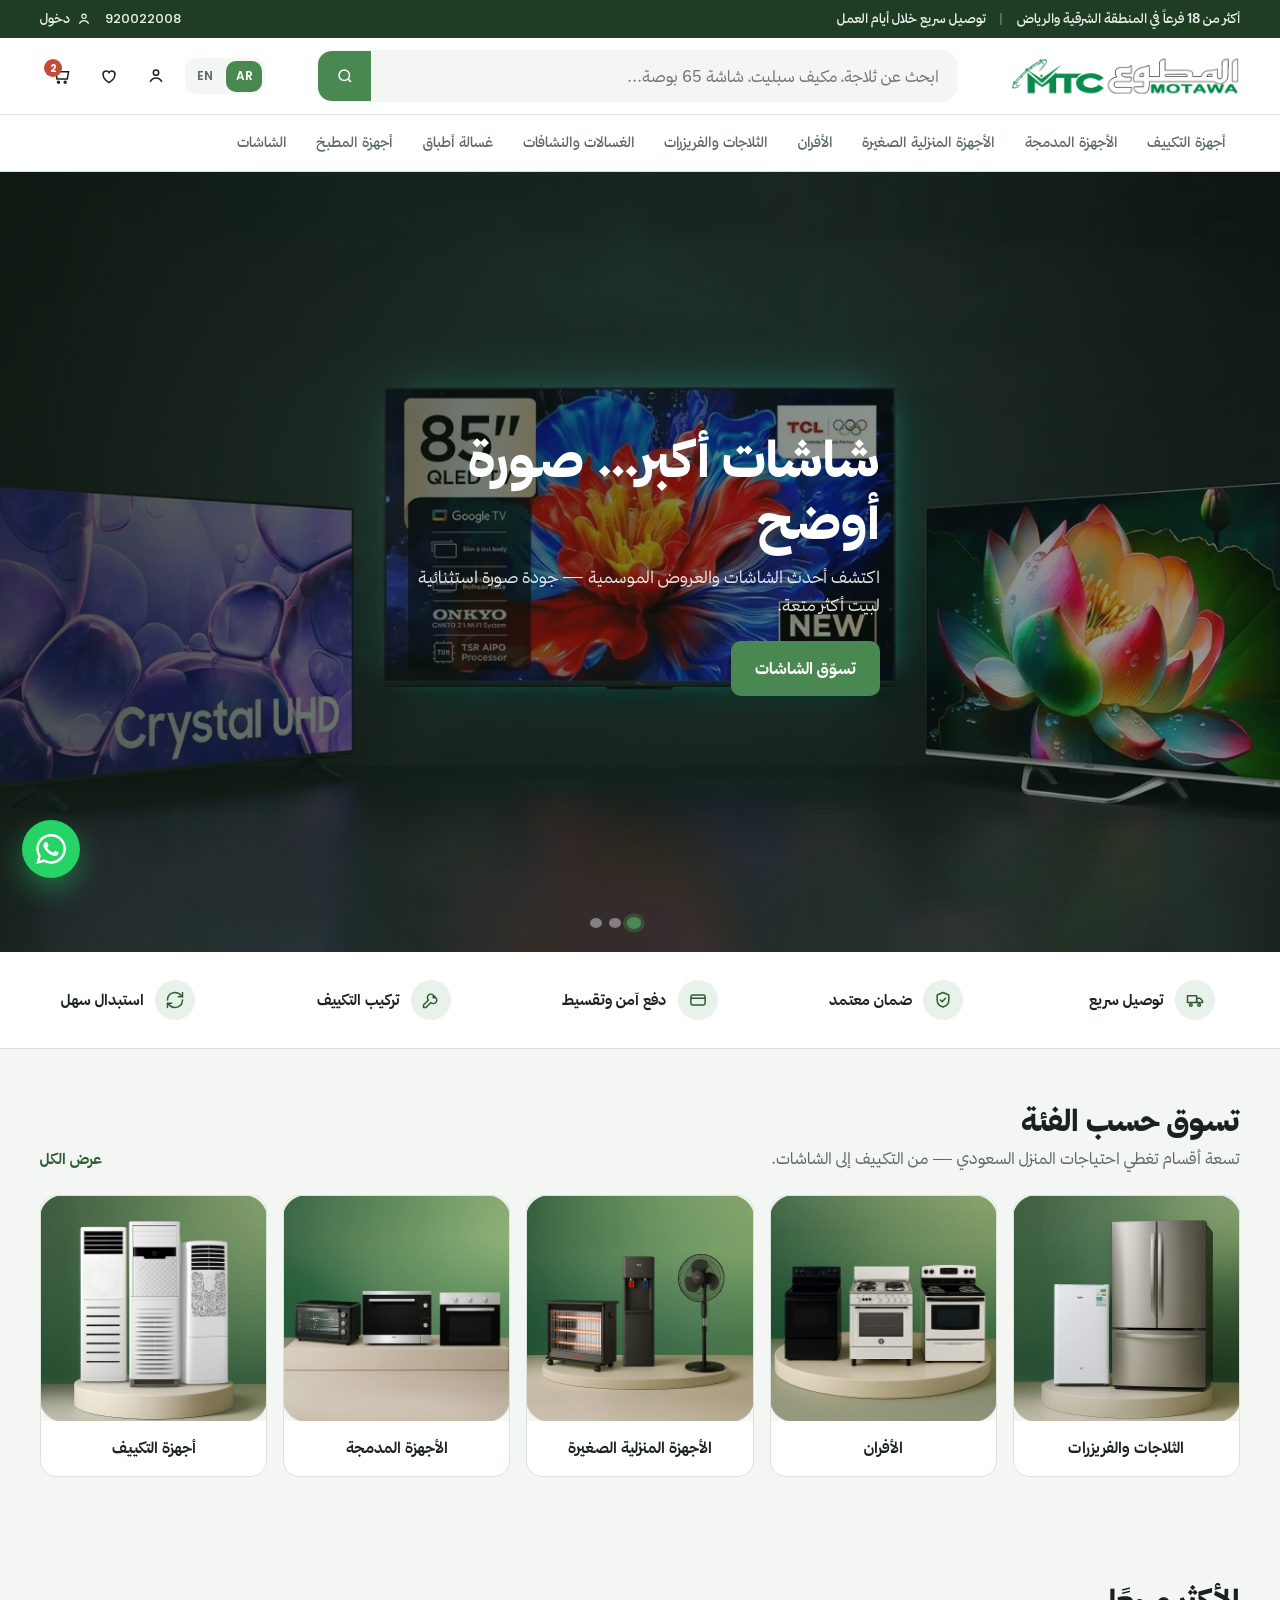
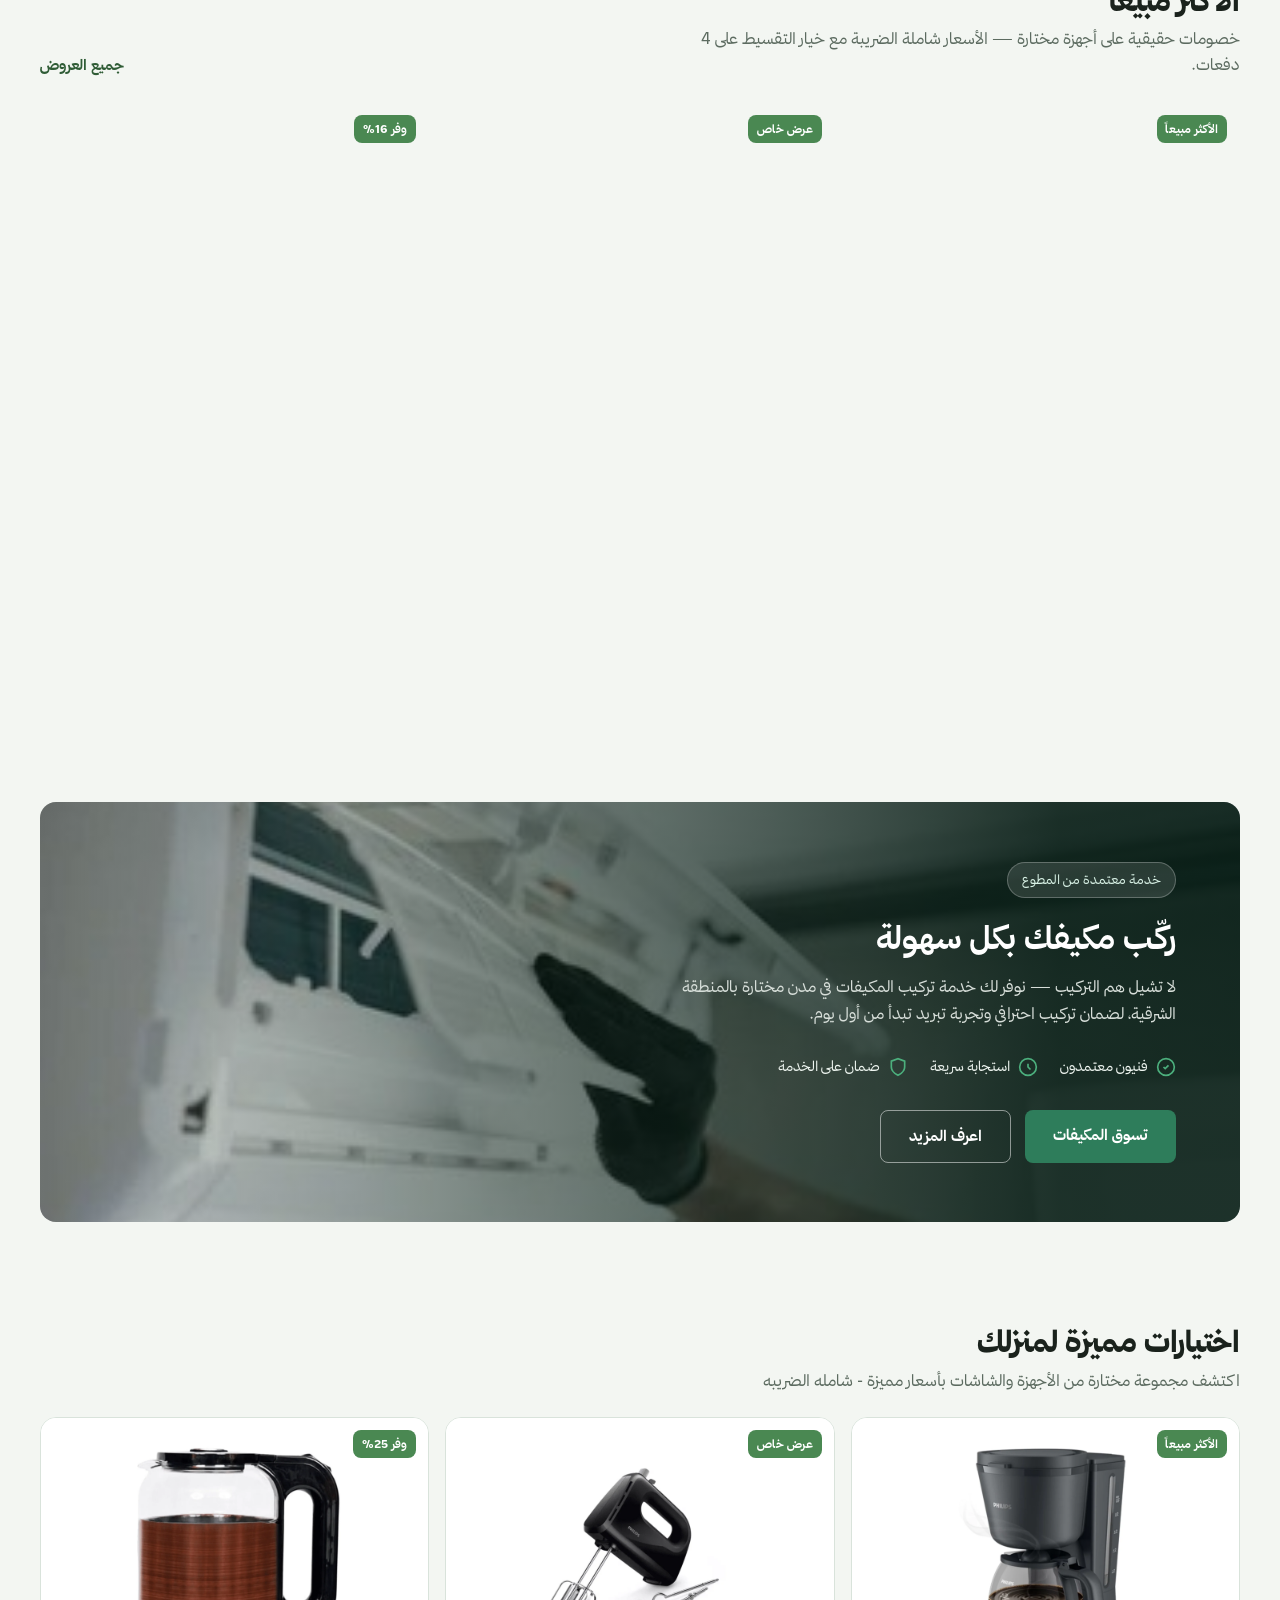
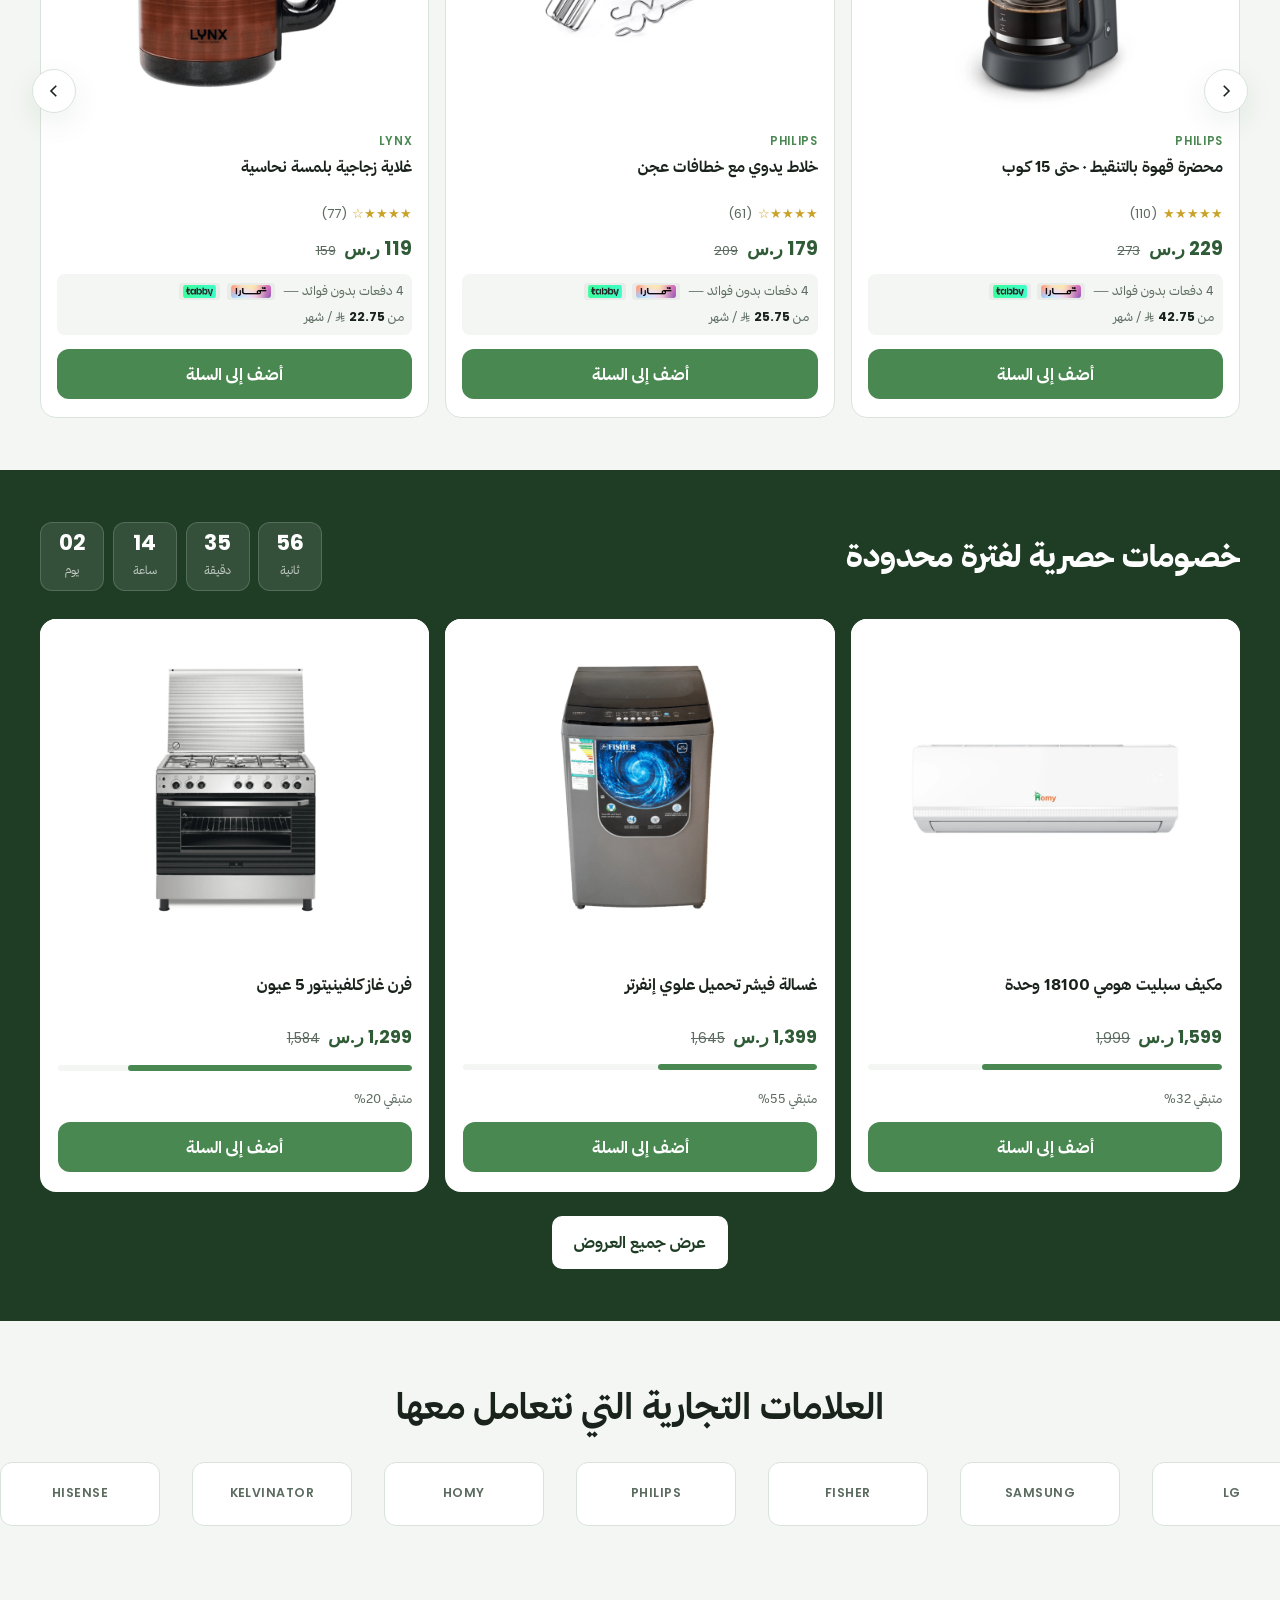
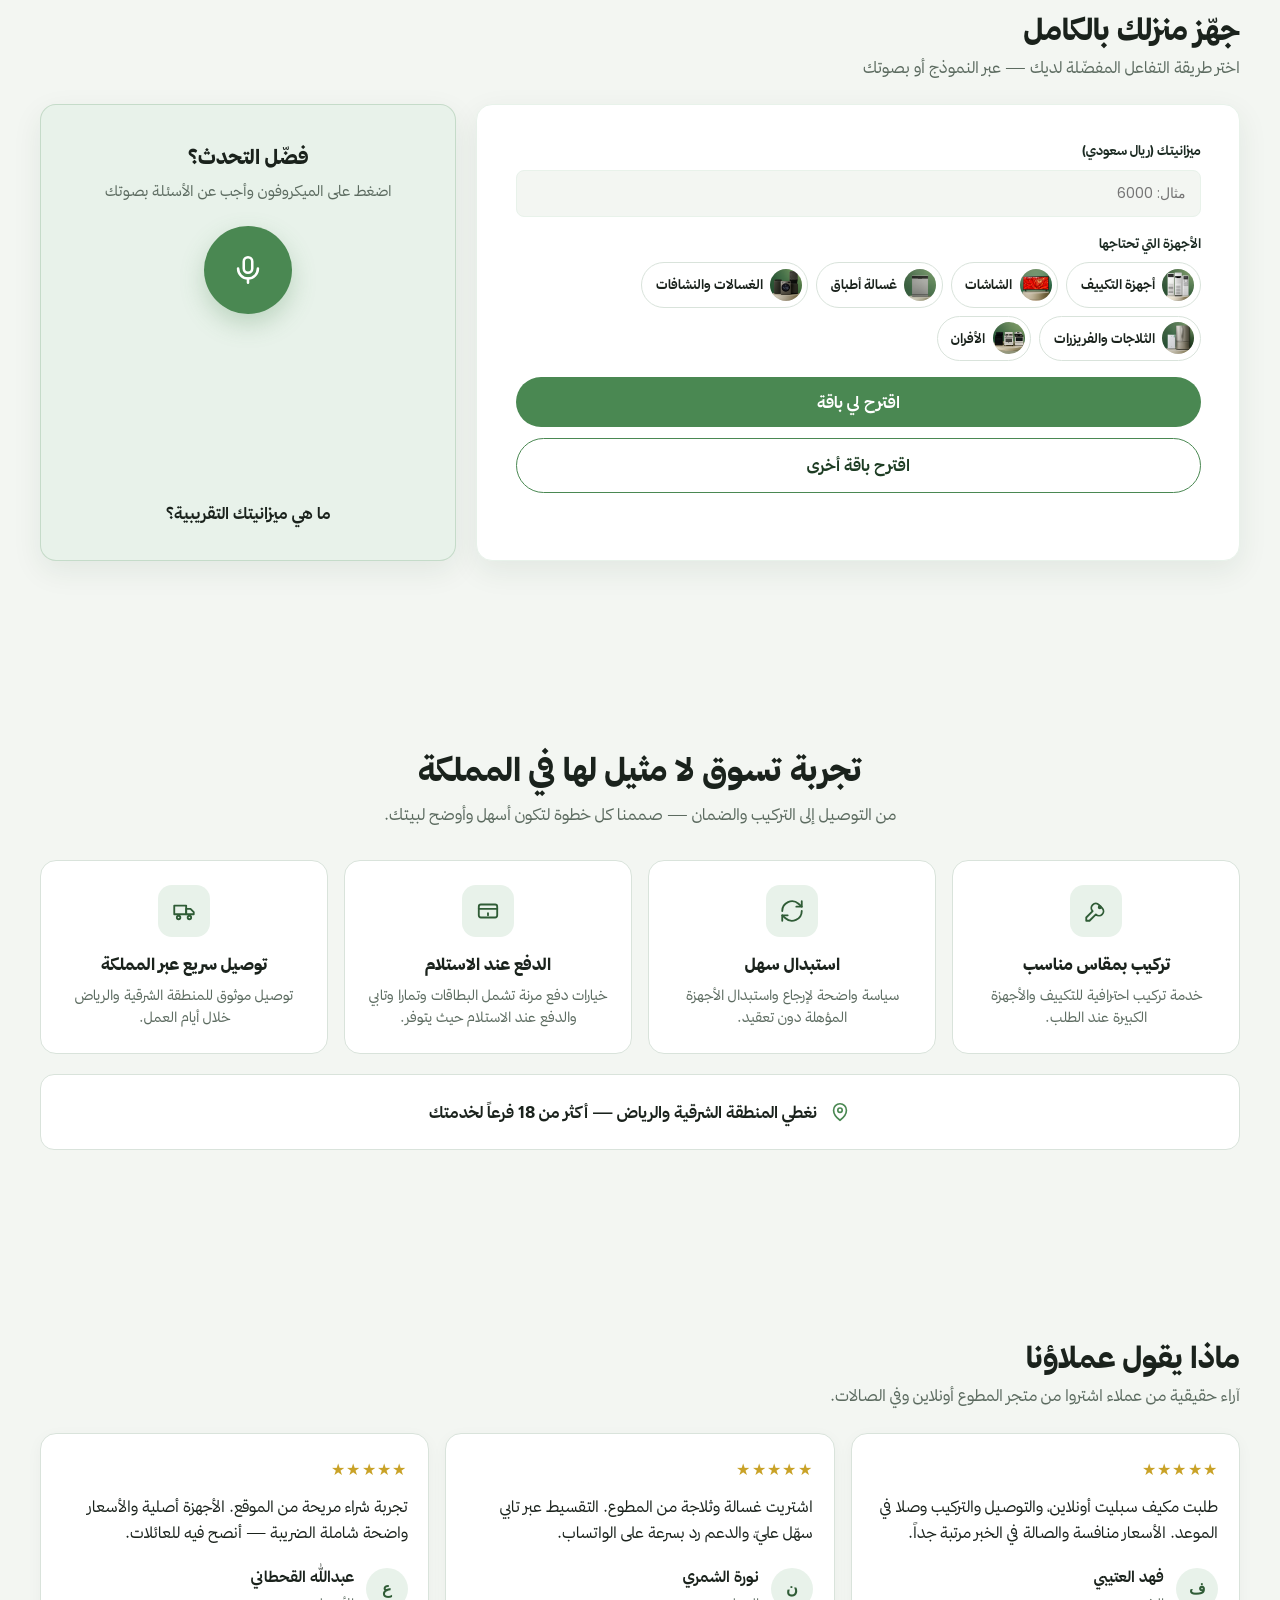
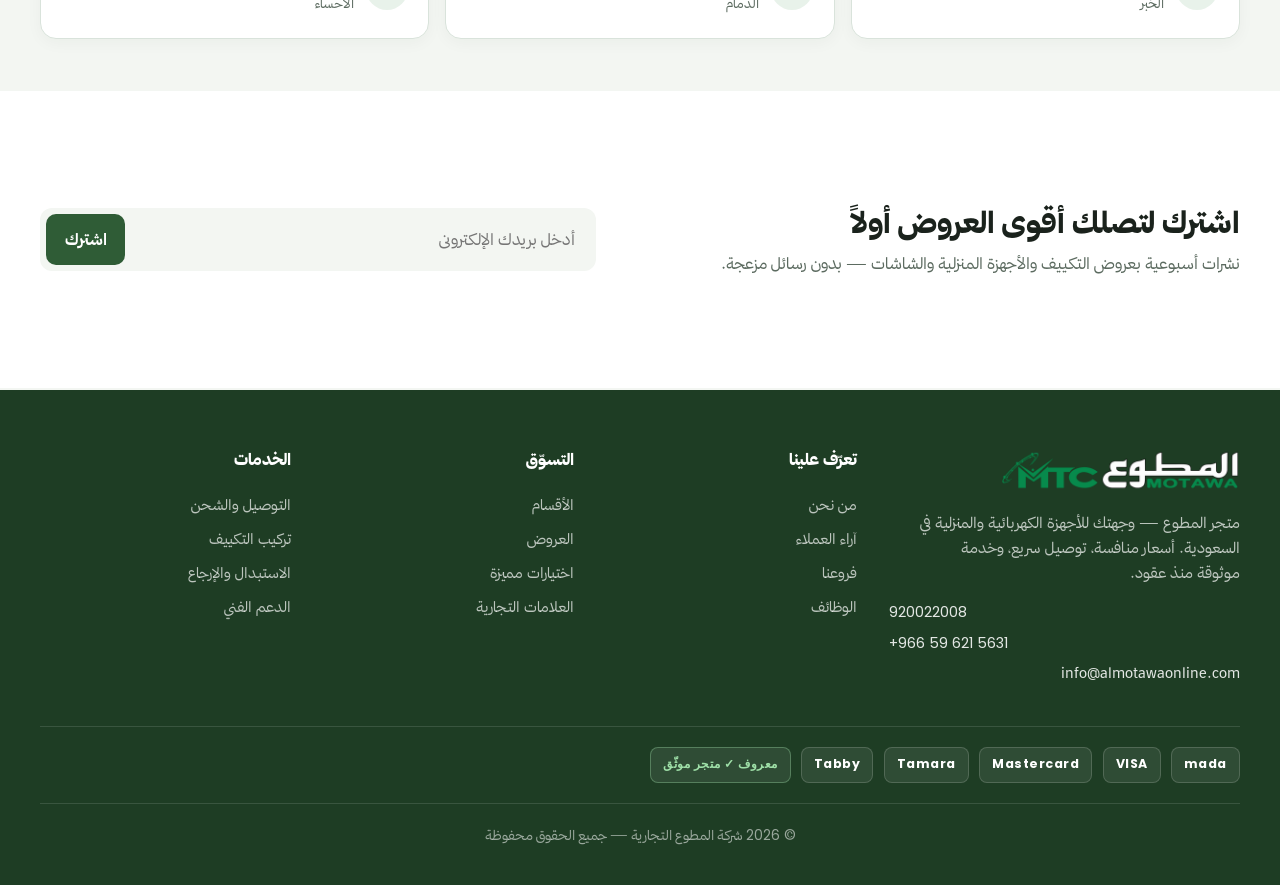
==== index.html @ a6ed0b30 "Rename home.html to index.html" ====
<!DOCTYPE html>
<html lang="ar" dir="rtl">
<head>
  <meta charset="UTF-8" />
  <meta name="viewport" content="width=device-width, initial-scale=1.0" />
  <title>متجر المطوع | للأجهزة الكهربائية والمنزلية في السعودية</title>
  <meta name="description" content="متجر المطوع — أجهزة منزلية وتكييف وثلاجات وغسالات وشاشات بأسعار منافسة، توصيل سريع، وتقسيط تمارا وتابي في السعودية." />
  <!--
    IMAGE NOTES (swap later as needed)
    FROM PROJECT FOLDER:
      - Logo: images/Logo.webp (header + footer)
      - Categories: imgi_12_ثلاجات, imgi_13_غسالات, imgi_14_غسالة-أطباق, imgi_15_أجهزة-المطبخ,
        imgi_16_الشاشات, imgi_17_أجهزة-التكييف, imgi_18_الأجهزة-المدمجة,
        imgi_19_الأجهزة-المنزلية-الصغيرة, imgi_20_الافران
      - Banners / lifestyle: imgi_11_3, imgi_8_4, imgi_7_1, imgi_6_2, imgi_9_8, imgi_10_5
      - Products: imgi_296 (dryer), imgi_304 (Fisher washer), imgi_322 (freezer),
        imgi_396 (Hisense AC), imgi_504 (Homy AC), imgi_610 (Kelvinator washer),
        imgi_639 (gas cooker), imgi_80 (Philips coffee), imgi_715 (sandwich),
        imgi_731 (kettle), imgi_755 (mixer), imgi_794 (fridge webp),
        imgi_723 (oven), imgi_765 (ice maker)
    PLACEHOLDERS (neutral CSS boxes — no stock URLs):
      - Screens/TV product card under SAR 2000 (no dedicated TV cutout in folder)
      - Payment / Maroof trust badges (styled text badges; no badge asset files)
      - Tamara/Tabby product-card logos: placeholders at images/tamara-logo.webp & images/tabby-logo.webp (TODO — files not in folder yet)
  -->
  <link rel="preconnect" href="https://fonts.googleapis.com" />
  <link rel="preconnect" href="https://fonts.gstatic.com" crossorigin />
  <link href="https://fonts.googleapis.com/css2?family=Poppins:wght@400;500;600;700&family=Tajawal:wght@400;500;700;800&display=swap" rel="stylesheet" />
  <style>
    @font-face {
  font-family: "Thmanyah Sans";
  src: url("./fonts/thmanyahsans-Light.woff2") format("woff2");
  font-weight: 300;
  font-style: normal;
  font-display: swap;
}

@font-face {
  font-family: "Thmanyah Sans";
  src: url("./fonts/thmanyahsans-Regular.woff2") format("woff2");
  font-weight: 400;
  font-style: normal;
  font-display: swap;
}

@font-face {
  font-family: "Thmanyah Sans";
  src: url("./fonts/thmanyahsans-Medium.woff2") format("woff2");
  font-weight: 500;
  font-style: normal;
  font-display: swap;
}

@font-face {
  font-family: "Thmanyah Sans";
  src: url("./fonts/thmanyahsans-Bold.woff2") format("woff2");
  font-weight: 700;
  font-style: normal;
  font-display: swap;
}

@font-face {
  font-family: "Thmanyah Sans";
  src: url("./fonts/thmanyahsans-Black.woff2") format("woff2");
  font-weight: 900;
  font-style: normal;
  font-display: swap;
}
    :root {
      --brand: rgb(74, 136, 82);
      --brand-hex: #4a8852;
      --brand-dark: #2f5c36;
      --brand-deeper: #1e3d24;
      --brand-soft: #e8f2ea;
      --ink: #1a221c;
      --muted: #5c6b60;
      --line: #d9e3db;
      --cream: #F3F6F2;
      --cream-deep: #F3F6F2;
      --card: #F3F6F2;
      --danger: #c44b3a;
      --gold: #c9a227;
      --shadow: 0 10px 30px rgba(30, 61, 36, 0.08);
      --shadow-lg: 0 22px 50px rgba(30, 61, 36, 0.16);
      --radius: 16px;
      --shell: 1200px;
      --font-ar: "Thmanyah Sans", sans-serif;
      --font-en: "Poppins", sans-serif;
      --ease: 240ms ease;
    }

    *, *::before, *::after { box-sizing: border-box; }
    html { scroll-behavior: smooth; }
    body {
      margin: 0;
      font-family: var(--font-ar);
      color: var(--ink);
      background: var(--cream);
      line-height: 1.65;
      -webkit-font-smoothing: antialiased;
      overflow-x: hidden;
    }
    body.lang-en { font-family: var(--font-en); }
    body.lang-en .t-ar-only { font-family: var(--font-ar); }
    img { display: block; max-width: 100%; height: auto; }
    a { color: inherit; text-decoration: none; }
    button, input { font: inherit; }
    button { cursor: pointer; border: 0; background: none; }
    ul { margin: 0; padding: 0; list-style: none; }
    .shell { width: min(100% - 2rem, var(--shell)); margin-inline: auto; }
    .sr-only {
      position: absolute; width: 1px; height: 1px; padding: 0; margin: -1px;
      overflow: hidden; clip: rect(0,0,0,0); border: 0;
    }
    .skip {
      position: absolute; inset-inline-start: 1rem; top: -4rem; z-index: 9999;
      background: var(--brand); color: #fff; padding: 0.6rem 1rem; border-radius: 8px; font-weight: 700;
    }
    .skip:focus { top: 0.75rem; }
    .num, .en-font { font-family: var(--font-en); }

    /* ===== Top utility bar ===== */
    .utility {
      background: var(--brand-deeper);
      color: rgba(255,255,255,0.92);
      font-size: 0.82rem;
      font-weight: 500;
    }
    .utility-inner {
      display: flex;
      align-items: center;
      justify-content: space-between;
      gap: 1rem;
      min-height: 38px;
      flex-wrap: wrap;
      padding-block: 0.35rem;
    }
    .utility-left, .utility-right {
      display: flex;
      align-items: center;
      gap: 0.85rem;
      flex-wrap: wrap;
    }
    .utility-sep { opacity: 0.35; }
    .utility a:hover { color: #fff; }
    .lang-toggle {
      display: inline-flex;
      align-items: center;
      gap: 0.2rem;
      background: rgba(255,255,255,0.1);
      border-radius: 12px;
      padding: 0.15rem;
    }
    .lang-toggle button {
      color: rgba(255,255,255,0.75);
      padding: 0.2rem 0.55rem;
      border-radius: 10px;
      font-family: var(--font-en);
      font-size: 0.75rem;
      font-weight: 600;
      transition: background var(--ease), color var(--ease);
    }
    .lang-toggle button.is-active {
      background: var(--brand);
      color: #fff;
    }
    .header-tools .lang-toggle {
      background: var(--cream);
      margin-inline-end: 0.15rem;
    }
    .header-tools .lang-toggle button {
      color: var(--muted);
      padding: 0.35rem 0.6rem;
    }
    .header-tools .lang-toggle button.is-active {
      background: var(--brand);
      color: #fff;
    }
    .icon-link {
      display: inline-flex;
      align-items: center;
      gap: 0.35rem;
      color: inherit;
    }

    /* ===== Header ===== */
    .site-header {
      position: sticky;
      top: 0;
      z-index: 100;
      background: rgba(255,255,255,0.96);
      backdrop-filter: blur(12px);
      border-bottom: 1px solid var(--line);
    }
    .header-main {
      display: grid;
      grid-template-columns: auto 1fr auto;
      gap: 1rem;
      align-items: center;
      padding-block: 0.75rem;
    }
    .logo img {
      height: 46px;
      width: auto;
      border-radius: 6px;
    }
    .search {
      display: flex;
      align-items: stretch;
      max-width: 640px;
      width: 100%;
      margin-inline: auto;
      background: var(--cream);
      border: 1px solid transparent;
      border-radius: 15px;
      overflow: hidden;
      transition: border-color var(--ease), box-shadow var(--ease);
    }
    .search:focus-within {
      border-color: var(--brand);
      box-shadow: 0 0 0 3px rgba(74,136,82,0.15);
      background: #fff;
    }
    .search input {
      flex: 1;
      border: 0;
      outline: 0;
      background: transparent;
      padding: 0.75rem 1.1rem;
      min-width: 0;
    }
    .search button {
      background: var(--brand);
      color: #fff;
      padding-inline: 1.1rem;
      display: grid;
      place-items: center;
      transition: background var(--ease);
    }
    .search button:hover { background: var(--brand-dark); }
    .header-tools {
      display: flex;
      align-items: center;
      gap: 0.35rem;
    }
    .tool-btn {
      position: relative;
      width: 42px;
      height: 42px;
      display: grid;
      place-items: center;
      border-radius: 50%;
      color: var(--ink);
      transition: background var(--ease), color var(--ease);
    }
    .tool-btn:hover { background: var(--brand-soft); color: var(--brand-dark); }
    .cart-badge {
      position: absolute;
      top: 4px;
      inset-inline-end: 4px;
      min-width: 18px;
      height: 18px;
      padding-inline: 4px;
      border-radius: 999px;
      background: var(--danger);
      color: #fff;
      font-size: 0.65rem;
      font-weight: 700;
      font-family: var(--font-en);
      display: grid;
      place-items: center;
    }
    .menu-btn {
      display: none;
      width: 42px;
      height: 42px;
      place-items: center;
      border-radius: 10px;
      flex-direction: column;
      gap: 5px;
    }
    .menu-btn span {
      display: block;
      width: 18px;
      height: 2px;
      background: var(--ink);
      border-radius: 2px;
    }

    .cat-nav {
      border-top: 1px solid var(--line);
      overflow-x: auto;
      scrollbar-width: none;
    }
    .cat-nav::-webkit-scrollbar { display: none; }
    .cat-nav-track {
      display: flex;
      gap: 0.15rem;
      padding-block: 0.55rem;
      min-width: max-content;
    }
    .cat-nav a {
      padding: 0.45rem 0.85rem;
      border-radius: 999px;
      font-size: 0.88rem;
      font-weight: 500;
      white-space: nowrap;
      color: var(--muted);
      transition: background var(--ease), color var(--ease);
    }
    .cat-nav a:hover {
      background: var(--brand-soft);
      color: var(--brand-dark);
    }

    /* ===== Hero carousel ===== */
    .hero {
      position: relative;
      width: 100%;
      min-height: calc(100vh - 120px);
      height: clamp(500px, 64vh, 580px);
      overflow: hidden;
      background: var(--brand-deeper);
      color: #fff;
      padding: 0;
    }
    .hero-slides { position: absolute; inset: 0; }
    .hero-slide {
      position: absolute;
      inset: 0;
      opacity: 0;
      visibility: hidden;
      transition: opacity 0.7s ease, visibility 0.7s ease;
      display: flex;
      align-items: center;
    }
    .hero-slide.is-active {
      opacity: 1;
      visibility: visible;
      z-index: 1;
    }
    .hero-slide-bg {
      position: absolute;
      inset: 0;
      background-size: cover;
      background-position: center;
      transform: scale(1.04);
      transition: transform 6s ease;
    }
    .hero-slide.is-active .hero-slide-bg { transform: scale(1); }
    .hero-slide::after {
      content: "";
      position: absolute;
      inset: 0;
      background: linear-gradient(105deg, rgba(14,28,18,0.78) 0%, rgba(14,28,18,0.55) 45%, rgba(14,28,18,0.35) 100%);
      z-index: 1;
    }
    body.lang-en .hero-slide::after {
      background: linear-gradient(-105deg, rgba(14,28,18,0.78) 0%, rgba(14,28,18,0.55) 45%, rgba(14,28,18,0.35) 100%);
    }
    .hero-slide-inner {
      position: relative;
      z-index: 2;
      width: min(100% - 2rem, var(--shell));
      margin-inline: auto;
      max-width: 30rem;
    }
    body.lang-ar .hero-slide-inner { margin-inline-end: auto; margin-inline-start: auto; }
    body.lang-en .hero-slide-inner { margin-inline-start: auto; margin-inline-end: auto; }
    .hero-slide h1 {
      margin: 0 0 0.75rem;
      font-size: clamp(1.85rem, 4.2vw, 3.1rem);
      font-weight: 800;
      line-height: 1.25;
    }
    .hero-slide p {
      margin: 0 0 1.4rem;
      color: rgba(255,255,255,0.88);
      font-size: 1.05rem;
      max-width: 34rem;
    }
    .hero-slide .btn-brand {
      width: auto;
      display: inline-flex;
      border-radius: 10px;
      background: var(--brand);
      padding: 0.9rem 1.5rem;
    }
    .hero-dots {
      position: absolute;
      z-index: 3;
      bottom: 1.5rem;
      inset-inline-start: 50%;
      display: flex;
      gap: 0.45rem;
    }
    .hero-dots button {
      width: 10px;
      height: 10px;
      border-radius: 50%;
      background: rgba(255,255,255,0.4);
      transition: background var(--ease), transform var(--ease);
    }
    .hero-dots button.is-active {
      background: var(--brand);
      transform: scale(1.2);
      box-shadow: 0 0 0 3px rgba(74,136,82,0.35);
    }

    /* Feature icon strip — full bleed */
    .feature-strip {
      width: 100%;
      background: #fff;
      border-bottom: 1px solid var(--line);
    }
    .feature-strip-inner {
      display: grid;
      grid-template-columns: repeat(5, 1fr);
      width: 100%;
    }
    .feature-item {
      display: flex;
      align-items: center;
      justify-content: center;
      gap: 0.7rem;
      padding: 1.75rem 0.75rem;
      min-width: 0;
    }
    .feature-item:last-child { border-inline-end: 0; }
    .feature-item .ico {
      width: 40px;
      height: 40px;
      border-radius: 50%;
      background: var(--brand-soft);
      color: var(--brand-dark);
      display: grid;
      place-items: center;
      flex-shrink: 0;
    }
    .feature-item .ico svg {
      width: 20px;
      height: 20px;
      stroke: currentColor;
      fill: none;
      stroke-width: 1.8;
      stroke-linecap: round;
      stroke-linejoin: round;
    }
    .feature-item strong {
      font-size: 0.92rem;
      font-weight: 700;
      color: var(--ink);
      line-height: 1.35;
    }

    /* Limited-time deals */
    .deals-section {
      background: var(--brand-deeper);
      color: #fff;
      padding: 3.25rem 0;
    }
    .deals-head {
      display: flex;
      flex-wrap: wrap;
      align-items: center;
      justify-content: space-between;
      gap: 1.25rem;
      margin-bottom: 1.75rem;
    }
    .deals-head h2 {
      margin: 0;
      font-size: clamp(1.4rem, 2.6vw, 1.9rem);
      font-weight: 800;
    }
    .countdown {
      display: flex;
      gap: 0.55rem;
      direction: ltr;
    }
    .countdown div {
      min-width: 64px;
      text-align: center;
      background: rgba(255,255,255,0.1);
      border: 1px solid rgba(255,255,255,0.16);
      border-radius: 12px;
      padding: 0.55rem 0.4rem;
    }
    .countdown strong {
      display: block;
      font-family: var(--font-en);
      font-size: 1.35rem;
      font-weight: 700;
      line-height: 1.1;
    }
    .countdown span {
      font-size: 0.72rem;
      color: rgba(255,255,255,0.7);
    }
    .deals-grid {
      display: grid;
      grid-template-columns: repeat(3, 1fr);
      gap: 1rem;
      margin-bottom: 1.5rem;
    }
    .deal-card {
      background: #fff;
      color: var(--ink);
      border-radius: var(--radius);
      overflow: hidden;
      display: flex;
      flex-direction: column;
    }
    .deal-card img {
      width: 100%;
      aspect-ratio: 1.15;
      object-fit: contain;
      background: #fff;
      padding: 1rem;
    }
    .deal-card-body {
      padding: 1rem 1.1rem 1.2rem;
      display: flex;
      flex-direction: column;
      flex: 1;
    }
    .deal-card h3 {
      margin: 0 0 0.45rem;
      font-size: 0.98rem;
      font-weight: 700;
      line-height: 1.4;
      min-height: 2.7em;
    }
    .deal-price {
      display: flex;
      align-items: baseline;
      gap: 0.5rem;
      margin-bottom: 0.75rem;
    }
    .deal-price strong {
      font-family: var(--font-en);
      color: var(--brand-dark);
      font-size: 1.1rem;
    }
    .deal-price s {
      font-family: var(--font-en);
      color: var(--muted);
      font-size: 0.85rem;
    }
    .deal-meter {
      height: 6px;
      background: var(--cream);
      border-radius: 999px;
      overflow: hidden;
      margin-bottom: 0.4rem;
    }
    .deal-meter > span {
      display: block;
      height: 100%;
      background: var(--brand);
      border-radius: 999px;
    }
    .deal-left {
      font-size: 0.78rem;
      color: var(--muted);
      margin-bottom: 0.75rem;
    }
    .deal-card-body .btn-brand {
      margin-top: auto;
    }
    .deals-cta {
      display: flex;
      justify-content: center;
    }
    .deals-cta .btn {
      background: #fff;
      color: var(--brand-deeper);
      border-radius: 10px;
    }
    .deals-cta .btn:hover { background: var(--brand-soft); }

    /* Brand logos strip */
    .brands-section {
      padding: 2rem 0;
      background: #F3F6F2;
      overflow: hidden;
    }
    .brands-title {
      text-align: center;
      margin-bottom: 2rem;
      font-size: 1.5rem;
      font-weight: 800;
      line-height: 1.3;
    }
    .brands-track-wrap {
      overflow: hidden;
      direction: ltr;
      unicode-bidi: isolate;
    }
    .brands-track {
      display: flex;
      width: max-content;
      animation: brands-scroll 35s linear infinite;
      direction: ltr;
    }
    .brands-track:hover { animation-play-state: paused; }
    @keyframes brands-scroll {
      from { transform: translateX(0); }
      to { transform: translateX(-50%); }
    }
    .brand-slot {
      flex-shrink: 0;
      width: 160px;
      height: 64px;
      margin-inline-end: 2rem;
      display: grid;
      place-items: center;
      background: #fff;
      border: 1px solid var(--line);
      border-radius: 12px;
      color: var(--muted);
      font-family: var(--font-en);
      font-size: 0.78rem;
      font-weight: 600;
      letter-spacing: 0.04em;
      transition: transform 0.3s ease, box-shadow 0.3s ease;
    }
    .brand-slot img {
      max-height: 36px;
      max-width: 120px;
      object-fit: contain;
      filter: grayscale(1);
      opacity: 0.75;
      transition: filter 0.3s ease, opacity 0.3s ease, transform 0.3s ease;

    }
    .brand-slot:hover {
     transform: translateY(-3px);
     box-shadow: 0 8px 20px rgba(0,0,0,0.08);
    }
    .brand-slot:hover img {
     filter: grayscale(0);
     opacity: 1;
     transform: scale(1.08);
    }

    /* Experience / shop like nowhere else */
    .experience {
      padding: 8.5rem 0;
      background: #F3F6F2;
    }
    .experience-head {
      text-align: center;
      max-width: 40rem;
      margin: 0 auto 2rem;
    }
    .experience-head h2 {
      margin: 0 0 0.65rem;
      font-size: clamp(1.45rem, 2.8vw, 2rem);
      font-weight: 800;
      line-height: 1.3;
    }
    .experience-head p {
      margin: 0;
      color: var(--muted);
    }
    .exp-grid {
      display: grid;
      grid-template-columns: repeat(4, 1fr);
      gap: 1rem;
      margin-bottom: 1.25rem;
    }
    .exp-card {
      background: #fff;
      border: 1px solid var(--line);
      border-radius: var(--radius);
      padding: 1.5rem 1.2rem;
      text-align: center;
    }
    .exp-card .ico {
      width: 52px;
      height: 52px;
      margin: 0 auto 0.9rem;
      border-radius: 14px;
      background: var(--brand-soft);
      color: var(--brand-dark);
      display: grid;
      place-items: center;
    }
    .exp-card .ico svg {
      width: 26px;
      height: 26px;
      stroke: currentColor;
      fill: none;
      stroke-width: 1.7;
      stroke-linecap: round;
      stroke-linejoin: round;
    }
    .exp-card h3 {
      margin: 0 0 0.45rem;
      font-size: 1.02rem;
      font-weight: 800;
    }
    .exp-card p {
      margin: 0;
      font-size: 0.88rem;
      color: var(--muted);
      line-height: 1.55;
    }
    .coverage-bar {
      display: flex;
      align-items: center;
      justify-content: center;
      gap: 0.75rem;
      background: #fff;
      border: 1px solid var(--line);
      border-radius: 14px;
      padding: 1.5rem 1.25rem;
      font-weight: 600;
      color: var(--ink);
    }
    .coverage-bar svg {
      width: 22px;
      height: 22px;
      color: var(--brand);
      flex-shrink: 0;
    }

    /* Newsletter */
    .newsletter {
      position: relative;
      background: #fff;
      color: var(--ink);
      padding: 7rem 0;
      overflow: hidden;
      margin-bottom: -30px;
    }
    .newsletter-inner {
      display: grid;
      grid-template-columns: 1.1fr 1fr;
      gap: 2rem;
      align-items: center;
    }
    .newsletter-copy h2 {
      margin: 0 0 0.55rem;
      font-size: clamp(1.4rem, 2.6vw, 1.85rem);
      font-weight: 800;
      line-height: 1.3;
    }
    .newsletter-copy p {
      margin: 0;
      color: var(--muted);
      max-width: 34rem;
    }
    .newsletter-form {
      display: flex;
      gap: 0.55rem;
      background: var(--card);
      border-radius: 12px;
      padding: 0.4rem;
      align-items: stretch;
    }
    .newsletter-form input {
      flex: 1;
      border: 0;
      outline: 0;
      padding: 0.75rem 0.9rem;
      min-width: 0;
      background: var(--card);
      color: var(--ink);
    }
    .newsletter-form button {
      background: var(--brand-dark);
      color: #fff;
      border-radius: 10px;
      padding: 0.75rem 1.15rem;
      font-weight: 700;
      white-space: nowrap;
      transition: background var(--ease);
    }
    .newsletter-form button:hover { background: var(--brand-deeper); }
    .wa-badge {
      position: absolute;
      bottom: 2rem;
      inset-inline-start: max(1rem, calc((100% - var(--shell)) / 2));
      display: inline-flex;
      align-items: center;
      gap: 0.45rem;
      background: #e8b84a;
      color: #1a221c;
      font-weight: 700;
      font-size: 0.82rem;
      padding: 0.55rem 0.85rem;
      border-radius: 10px;
      box-shadow: var(--shadow);
    }
    .wa-badge svg { width: 18px; height: 18px; }

    /* ===== Sections ===== */
    .section { padding: 3.25rem 0; }
    .section-head {
      display: flex;
      align-items: end;
      justify-content: space-between;
      gap: 1rem;
      margin-bottom: 1.5rem;
      flex-wrap: wrap;
    }
    .section-head h2 {
      margin: 0;
      font-size: clamp(1.4rem, 2.5vw, 1.85rem);
      font-weight: 800;
      line-height: 1.3;
    }
    .section-head p {
      margin: 0.35rem 0 0;
      color: var(--muted);
      max-width: 36rem;
    }
    .link-all {
      color: var(--brand-dark);
      font-weight: 700;
      font-size: 0.92rem;
      white-space: nowrap;
    }
    .link-all:hover { color: var(--brand); }

    /* Carousel — track geometry always LTR; language only swaps arrow handlers */
    .carousel { position: relative; }
    .carousel-viewport {
      overflow: hidden;
      direction: ltr;
      unicode-bidi: isolate;
    }
    .carousel-track {
      display: flex;
      flex-direction: row;
      gap: 1rem;
      transition: transform 0.45s cubic-bezier(0.22, 1, 0.36, 1);
      will-change: transform;
      touch-action: pan-y;
      direction: ltr;
    }
    .carousel-btn {
      position: absolute;
      top: 42%;
      z-index: 2;
      width: 44px;
      height: 44px;
      border-radius: 50%;
      background: #fff;
      border: 1px solid var(--line);
      box-shadow: var(--shadow);
      display: grid;
      place-items: center;
      color: var(--ink);
      transition: background var(--ease), color var(--ease), transform var(--ease);
    }
    .carousel-btn:hover {
      background: var(--brand);
      color: #fff;
      border-color: var(--brand);
    }
    /* Physical sides stay fixed; language swaps which handler each side runs */
    .carousel-btn.prev { left: -8px; right: auto; }
    .carousel-btn.next { right: -8px; left: auto; }
    .carousel-btn svg { width: 18px; height: 18px; }
    /* Left button always shows ◀, right button always shows ▶ */
    .carousel-btn.prev svg { transform: none; }
    .carousel-btn.next svg { transform: scaleX(-1); }

    /* Category cards */
    .cat-card {
      flex: 0 0 calc((100% - 4rem) / 5);
      min-width: 160px;
      background: #ffffff;
      border: 1px solid var(--line);
      border-radius: var(--radius);
      overflow: hidden;
      transition: transform var(--ease), box-shadow var(--ease), border-color var(--ease);
    }
    .cat-card:hover {
      transform: translateY(-4px);
      box-shadow: var(--shadow);
      border-color: rgba(74,136,82,0.35);
    }
    .cat-card img {
      width: 100%;
      aspect-ratio: 1 / 1;
      object-fit: cover;
      background: var(--cream-deep);
    }
    .cat-card span {
      display: block;
      padding: 0.85rem 0.9rem 1rem;
      font-weight: 700;
      font-size: 0.95rem;
      text-align: center;
    }

    /* Product cards */
    .product-card {
      position: relative;
      flex: 0 0 calc((100% - 2rem) / 3);
      min-width: 220px;
      background: #ffffff;
      border: 1px solid var(--line);
      border-radius: var(--radius);
      overflow: hidden;
      display: flex;
      flex-direction: column;
      transition: transform var(--ease), box-shadow var(--ease);
      /* Isolate from LTR carousel track so badge/text follow page dir */
      unicode-bidi: isolate;
      text-align: start;
    }
    html[dir="rtl"] .product-card,
    body.lang-ar .product-card { direction: rtl; }
    html[dir="ltr"] .product-card,
    body.lang-en .product-card { direction: ltr; }
    .product-card:hover {
      transform: translateY(-4px);
      box-shadow: var(--shadow);
    }
    .product-media {
      position: relative;
      background: #ffffff;
      padding: 0;
      min-height: 260px;
      display: grid;
      place-items: center;
      overflow: hidden;
    }
    .product-media img {
      max-height: 300px;
      width: auto;
      object-fit: contain;
      transition: transform 0.4s ease;
    }
    .product-card:hover .product-media img { transform: scale(1.04); }
    /* Badge: logical inset — top-right in RTL, top-left in LTR */
    .badge {
      position: absolute;
      top: 0.75rem;
      inset-inline-start: 0.75rem;
      z-index: 5;
      background: var(--brand);
      color: #fff;
      font-size: 0.72rem;
      font-weight: 700;
      padding: 0.28rem 0.55rem;
      border-radius: 8px;
      letter-spacing: 0.02em;
      pointer-events: none;
    }
    .badge.best { background: var(--brand); }
    .badge.deal { background: var(--brand); }
    .product-body {
      padding: 0.85rem 1rem 1.1rem;
      display: flex;
      flex-direction: column;
      align-items: stretch;
      gap: 0.35rem;
      flex: 1;
      text-align: start;
    }
    .product-brand {
      margin: 0;
      font-family: var(--font-en);
      font-size: 0.72rem;
      font-weight: 600;
      letter-spacing: 0.06em;
      text-transform: uppercase;
      color: var(--brand-hex);
      text-align: start;
    }
    .product-title {
      margin: 0;
      font-size: 0.95rem;
      font-weight: 700;
      line-height: 1.4;
      min-height: 2.7em;
      text-align: start;
    }
    .rating {
      display: flex;
      flex-direction: row;
      align-items: center;
      justify-content: flex-start;
      gap: 0.35rem;
      font-size: 0.82rem;
      color: var(--gold);
    }
    .rating .count { color: var(--muted); font-family: var(--font-en); }
    .price-block {
      margin-top: 0.25rem;
      display: flex;
      flex-direction: row;
      flex-wrap: wrap;
      align-items: baseline;
      justify-content: flex-start;
      gap: 0.55rem;
    }
    .price-now {
      font-family: var(--font-en);
      font-size: 1.15rem;
      font-weight: 700;
      color: var(--brand-dark);
    }
    .price-was {
      display: inline-flex;
      flex-direction: row;
      align-items: center;
      gap: 0.45rem;
      margin-top: 0;
      font-size: 0.82rem;
    }
    .price-was s { color: var(--muted); font-family: var(--font-en); }
    .save { display: none !important; }
    .btn {
      display: inline-flex;
      flex-direction: row;
      align-items: center;
      justify-content: center;
      gap: 0.4rem;
      padding: 0.85rem 1.35rem;
      border-radius: 999px;
      font-weight: 700;
      transition: transform var(--ease), background var(--ease), box-shadow var(--ease), color var(--ease);
    }
    .btn:hover { transform: translateY(-1px); }
    .btn-brand {
      background: var(--brand);
      color: #fff;
      width: 100%;
      border-radius: 12px;
      padding: 0.75rem 1rem;
      text-align: center;
    }
    .btn-brand:hover { background: var(--brand-dark); }
    .btn-primary {
      background: #fff;
      color: var(--brand-deeper);
      box-shadow: 0 8px 24px rgba(0,0,0,0.18);
    }
    .btn-primary:hover { background: var(--brand-soft); }
    .btn-ghost {
      background: transparent;
      color: #fff;
      border: 1.5px solid rgba(255,255,255,0.45);
    }
    .btn-ghost:hover { background: rgba(255,255,255,0.1); border-color: #fff; }
    .vat-note {
      font-size: 0.75rem;
      color: var(--muted);
      display:none;
    }
    .installments {
      display: flex;
      flex-direction: column;
      align-items: start;
      gap: 0.35rem;
      font-size: 0.78rem;
      color: var(--muted);
      background: #F3F6F2;
      border-radius: 8px;
      padding: 0.45rem 0.55rem;
      margin-block: 0.25rem 0.5rem;
      margin-inline: 0;
      text-align: start;
    }
    .installment-main {
      display: flex;
      flex-direction: row;
      align-items: center;
      justify-content: flex-start;
      gap: 0.5rem;
    }
    .installments strong {
      color: var(--ink);
      font-family: var(--font-en);
    }
    .pay-logos {
      display: inline-flex;
      flex-direction: row;
      align-items: center;
      gap: 0.4rem;
    }
    .pay-logo {
      height: 17px;
      width: auto;
      max-width: 64px;
      object-fit: contain;
      display: block;
      background: rgba(0, 0, 0, 0.04);
      border-radius: 3px;
      padding-block: 2px;
      padding-inline: 4px;
    }
    .ph-box {
      width: 100%;
      aspect-ratio: 1;
      max-height: 160px;
      border-radius: 12px;
      background: #F3F6F2;
      border: 1px dashed #b7c6ba;
      display: grid;
      place-items: center;
      color: var(--muted);
      font-size: 0.8rem;
      font-weight: 600;
      text-align: center;
      padding: 1rem;
    }

    .product-grid {
      display: grid;
      grid-template-columns: repeat(4, 1fr);
      gap: 1rem;
    }
    .product-grid .product-card {
      flex: none;
      min-width: 0;
      width: 100%;
    }

    
    /* Testimonials */
    .reviews {
      display: grid;
      grid-template-columns: repeat(3, 1fr);
      gap: 1rem;
    }
    .review-card {
      background: #ffffff;
      border: 1px solid var(--line);
      border-radius: var(--radius);
      padding: 1.4rem 1.3rem;
      box-shadow: 0 4px 16px rgba(30,61,36,0.04);
      transition: transform var(--ease), box-shadow var(--ease);
    }
    .review-card:hover {
      transform: translateY(-3px);
      box-shadow: var(--shadow);
    }
    .review-stars { color: var(--gold); letter-spacing: 0.08em; margin-bottom: 0.65rem; }
    .review-card blockquote {
      margin: 0 0 1.1rem;
      font-size: 0.98rem;
      line-height: 1.7;
      color: var(--ink);
    }
    .reviewer {
      display: flex;
      align-items: center;
      gap: 0.75rem;
    }
    .avatar {
      width: 42px;
      height: 42px;
      border-radius: 50%;
      background: var(--brand-soft);
      color: var(--brand-dark);
      display: grid;
      place-items: center;
      font-weight: 800;
      font-family: var(--font-en);
    }
    .reviewer strong { display: block; font-size: 0.95rem; }
    .reviewer span { color: var(--muted); font-size: 0.82rem; }

    /* Footer */
    .site-footer {
      background: var(--brand-deeper);
      color: rgba(255,255,255,0.88);
      padding: 3.5rem 0 1.5rem;
      margin-top: 2rem;
    }
    .footer-grid {
      display: grid;
      grid-template-columns: 1.4fr repeat(3, 1fr);
      gap: 2rem;
      margin-bottom: 2.5rem;
    }
    .footer-brand .logo img {
      height: 48px;
      margin-bottom: 1rem;
      border-radius: 6px;
    }
    .footer-brand p {
      margin: 0 0 1rem;
      color: rgba(255,255,255,0.7);
      max-width: 32ch;
      font-size: 0.95rem;
    }
    .footer-contact {
      display: grid;
      gap: 0.4rem;
      font-size: 0.9rem;
    }
    .footer-contact a:hover { color: #fff; }
    .footer-col h4 {
      margin: 0 0 1rem;
      font-size: 1rem;
      font-weight: 800;
      color: #fff;
    }
    .footer-col a {
      display: block;
      padding-block: 0.3rem;
      color: rgba(255,255,255,0.7);
      font-size: 0.92rem;
      transition: color var(--ease);
    }
    .footer-col a:hover { color: #fff; }
    .trust-row {
      display: flex;
      flex-wrap: wrap;
      gap: 0.65rem;
      align-items: center;
      padding: 1.25rem 0;
      border-top: 1px solid rgba(255,255,255,0.12);
      border-bottom: 1px solid rgba(255,255,255,0.12);
      margin-bottom: 1.25rem;
    }
    .pay-badge {
      display: inline-flex;
      align-items: center;
      justify-content: center;
      min-height: 36px;
      padding: 0.35rem 0.75rem;
      border-radius: 8px;
      background: rgba(255,255,255,0.08);
      border: 1px solid rgba(255,255,255,0.16);
      font-family: var(--font-en);
      font-size: 0.78rem;
      font-weight: 700;
      letter-spacing: 0.04em;
      color: #fff;
    }
    .pay-badge.maroof { color: #9fe0a8; border-color: rgba(159,224,168,0.35); }
    .copyright {
      text-align: center;
      font-size: 0.85rem;
      color: rgba(255,255,255,0.55);
    }

    /* WhatsApp */
    .wa-float {
      position: fixed;
      bottom: 1.35rem;
      inset-inline-end: 1.35rem;
      z-index: 90;
      width: 58px;
      height: 58px;
      border-radius: 50%;
      background: #25d366;
      color: #fff;
      display: grid;
      place-items: center;
      box-shadow: 0 12px 28px rgba(37,211,102,0.4);
      transition: transform var(--ease), box-shadow var(--ease);
    }
    .wa-float:hover {
      transform: translateY(-3px) scale(1.04);
      box-shadow: 0 16px 34px rgba(37,211,102,0.5);
    }
    .wa-float svg { width: 30px; height: 30px; }

    /* Mobile nav drawer */
    .drawer-veil {
      position: fixed;
      inset: 0;
      background: rgba(10,20,12,0.45);
      z-index: 140;
      opacity: 0;
      pointer-events: none;
      transition: opacity var(--ease);
    }
    .drawer-veil.is-open { opacity: 1; pointer-events: auto; }
    .drawer {
      position: fixed;
      top: 0;
      inset-inline-start: 0;
      height: 100%;
      width: min(86vw, 320px);
      background: #fff;
      z-index: 150;
      transform: translateX(110%);
      transition: transform var(--ease);
      padding: 1.25rem;
      overflow-y: auto;
      box-shadow: var(--shadow-lg);
    }
    html[dir="rtl"] .drawer { transform: translateX(-110%); }
    .drawer.is-open { transform: translateX(0); }
    .drawer-top {
      display: flex;
      align-items: center;
      justify-content: space-between;
      margin-bottom: 1rem;
    }
    .drawer nav a {
      display: block;
      padding: 0.7rem 0.2rem;
      border-bottom: 1px solid var(--line);
      font-weight: 600;
    }

    /* Responsive */
    @media (max-width: 1100px) {
      .cat-card { flex-basis: calc((100% - 3rem) / 4); }
      .product-card { flex-basis: calc((100% - 2rem) / 3); }
      .product-grid { grid-template-columns: repeat(3, 1fr); }
      .footer-grid { grid-template-columns: 1fr 1fr; }
    }
    @media (max-width: 900px) {
      .hero { height: auto; min-height: 68vh; }
      .feature-strip-inner { grid-template-columns: 1fr; }
      .feature-item { justify-content: flex-start; padding-inline: 1.25rem; border-inline-end: 0; border-bottom: 1px solid var(--line); }
      .feature-item:last-child { border-bottom: 0; }
      .deals-grid { grid-template-columns: 1fr; }
      .exp-grid { grid-template-columns: 1fr 1fr; }
      .newsletter-inner { grid-template-columns: 1fr; }
      .wa-badge { position: static; margin-top: 1.25rem; display: inline-flex; }
      .promo-strip { grid-template-columns: 1fr; }
      .inspire-grid { grid-template-columns: 1fr; }
      .reviews { grid-template-columns: 1fr; }
      .cat-card { flex-basis: calc((100% - 1rem) / 2); }
      .product-card { flex-basis: calc((100% - 1rem) / 2); }
      .product-grid { grid-template-columns: repeat(2, 1fr); }
    }
    @media (max-width: 720px) {
      .header-main { grid-template-columns: auto 1fr auto; }
      .search { display: none; }
      .search-mobile {
        display: flex;
        grid-column: 1 / -1;
        order: 3;
      }
      .menu-btn { display: grid; }
      .utility-inner { justify-content: center; text-align: center; }
      .utility-left { display: none; }
      .carousel-btn { display: none; }
      .footer-grid { grid-template-columns: 1fr; gap: 1.5rem; }
      .hero { min-height: 560px; }
    }
    @media (min-width: 721px) {
      .search-mobile { display: none !important; }
    }
  </style>
</head>
<body class="lang-ar">
  <a class="skip" href="#main" data-ar="تخطي إلى المحتوى" data-en="Skip to content">تخطي إلى المحتوى</a>

  <!-- 1. Top utility bar -->
  <div class="utility">
    <div class="shell utility-inner">
      <div class="utility-left">
        <span data-ar="أكثر من 18 فرعاً في المنطقة الشرقية والرياض" data-en="18+ showrooms across Eastern Province & Riyadh">أكثر من 18 فرعاً في المنطقة الشرقية والرياض</span>
        <span class="utility-sep" aria-hidden="true">|</span>
        <span data-ar="توصيل سريع خلال أيام العمل" data-en="Fast delivery on business days">توصيل سريع خلال أيام العمل</span>
      </div>
      <div class="utility-right">
        <a class="icon-link num" href="tel:920022008" dir="ltr">920022008</a>
        <a class="icon-link" href="#account" aria-label="Login">
          <svg viewBox="0 0 24 24" width="16" height="16" fill="none" stroke="currentColor" stroke-width="1.8" aria-hidden="true"><circle cx="12" cy="8" r="3.2"/><path d="M5 19c1.7-3 4-4.5 7-4.5s5.3 1.5 7 4.5"/></svg>
          <span data-ar="دخول" data-en="Login">دخول</span>
        </a>
      </div>
    </div>
  </div>

  <!-- 2. Header -->
  <header class="site-header">
    <div class="shell header-main">
      <a class="logo" href="home.html" aria-label="Al-Motawa">
        <img src="images/Logo.webp" alt="Al-Motawa logo / شعار المطوع" width="180" height="46" />
      </a>

      <form class="search" role="search" action="#" onsubmit="return false;">
        <label class="sr-only" for="q" data-ar="بحث" data-en="Search">بحث</label>
        <input id="q" type="search" name="q"
          data-ar-placeholder="ابحث عن ثلاجة، مكيف سبليت، شاشة 65 بوصة..."
          data-en-placeholder="Search for a fridge, split AC, 65-inch TV..."
          placeholder="ابحث عن ثلاجة، مكيف سبليت، شاشة 65 بوصة..." />
        <button type="submit" aria-label="Search">
          <svg viewBox="0 0 24 24" width="18" height="18" fill="none" stroke="currentColor" stroke-width="2" aria-hidden="true"><circle cx="11" cy="11" r="7"/><path d="m20 20-3.5-3.5"/></svg>
        </button>
      </form>

      <div class="header-tools">
        <div class="lang-toggle" role="group" aria-label="Language">
          <button type="button" data-set-lang="ar" class="is-active" aria-pressed="true">AR</button>
          <button type="button" data-set-lang="en" aria-pressed="false">EN</button>
        </div>
        <a class="tool-btn" href="#account" aria-label="Account">
          <svg viewBox="0 0 24 24" width="20" height="20" fill="none" stroke="currentColor" stroke-width="1.8" aria-hidden="true"><circle cx="12" cy="8" r="3.2"/><path d="M5 19c1.7-3 4-4.5 7-4.5s5.3 1.5 7 4.5"/></svg>
        </a>
        <a class="tool-btn" href="#wishlist" aria-label="Wishlist">
          <svg viewBox="0 0 24 24" width="20" height="20" fill="none" stroke="currentColor" stroke-width="1.8" aria-hidden="true"><path d="M12 20s-7-4.4-7-9.2A3.8 3.8 0 0 1 12 8a3.8 3.8 0 0 1 7 2.8C19 15.6 12 20 12 20z"/></svg>
        </a>
        <a class="tool-btn" href="#cart" aria-label="Cart">
          <svg viewBox="0 0 24 24" width="20" height="20" fill="none" stroke="currentColor" stroke-width="1.8" aria-hidden="true"><path d="M6 7h15l-1.4 8.5H7.2z"/><path d="M6 7 5 3H2"/><circle cx="9" cy="19.5" r="1.2"/><circle cx="17" cy="19.5" r="1.2"/></svg>
          <span class="cart-badge" data-cart-count>2</span>
        </a>
        <button class="menu-btn" type="button" aria-label="Menu" data-menu-open>
          <span></span><span></span><span></span>
        </button>
      </div>

      <form class="search search-mobile" role="search" action="#" onsubmit="return false;">
        <input type="search"
          data-ar-placeholder="ابحث عن ثلاجة، مكيف سبليت، شاشة 65 بوصة..."
          data-en-placeholder="Search for a fridge, split AC, 65-inch TV..."
          placeholder="ابحث عن ثلاجة، مكيف سبليت، شاشة 65 بوصة..." />
        <button type="submit" aria-label="Search">
          <svg viewBox="0 0 24 24" width="18" height="18" fill="none" stroke="currentColor" stroke-width="2" aria-hidden="true"><circle cx="11" cy="11" r="7"/><path d="m20 20-3.5-3.5"/></svg>
        </button>
      </form>
    </div>

    <nav class="cat-nav" aria-label="Categories">
      <div class="shell cat-nav-track">
        <a href="#cat-ac" data-ar="أجهزة التكييف" data-en="Air Conditioning">أجهزة التكييف</a>
        <a href="#cat-builtin" data-ar="الأجهزة المدمجة" data-en="Built-in Appliances">الأجهزة المدمجة</a>
        <a href="#cat-small" data-ar="الأجهزة المنزلية الصغيرة" data-en="Small Home Appliances">الأجهزة المنزلية الصغيرة</a>
        <a href="#cat-ovens" data-ar="الأفران" data-en="Ovens">الأفران</a>
        <a href="#cat-fridge" data-ar="الثلاجات والفريزرات" data-en="Refrigerators & Freezers">الثلاجات والفريزرات</a>
        <a href="#cat-wash" data-ar="الغسالات والنشافات" data-en="Washers & Dryers">الغسالات والنشافات</a>
        <a href="#cat-dish" data-ar="غسالة أطباق" data-en="Dishwashers">غسالة أطباق</a>
        <a href="#cat-kitchen" data-ar="أجهزة المطبخ" data-en="Kitchen Appliances">أجهزة المطبخ</a>
        <a href="#cat-tv" data-ar="الشاشات" data-en="Screens & TVs">الشاشات</a>
      </div>
    </nav>
  </header>


  <main id="main">
    <!-- 3. Hero carousel -->
    <section class="hero" aria-label="Hero" data-hero>
      <div class="hero-slides">
        <article class="hero-slide is-active" data-hero-slide>
          <div class="hero-slide-bg" style="background-image:url('images/screen-deals.webp')"></div>
          <div class="hero-slide-inner">
            <h1 data-ar="شاشات أكبر… صورة أوضح" data-en="Bigger screens. Clearer picture.">شاشات أكبر… صورة أوضح</h1>
            <p data-ar="اكتشف أحدث الشاشات والعروض الموسمية — جودة صورة استثنائية لبيت أكثر متعة." data-en="Discover the latest TVs and seasonal deals — exceptional picture quality for a better living room.">اكتشف أحدث الشاشات والعروض الموسمية — جودة صورة استثنائية لبيت أكثر متعة.</p>
            <a class="btn btn-brand" href="#offers" data-ar="تسوّق الشاشات" data-en="Shop screens">تسوّق الشاشات</a>
          </div>
        </article>
        <article class="hero-slide" data-hero-slide>
          <div class="hero-slide-bg" style="background-image:url('images/cooling.webp')"></div>
          <div class="hero-slide-inner">
            <h1 data-ar="برّد بيتك قبل الصيف" data-en="Cool your home before summer">برّد بيتك قبل الصيف</h1>
            <p data-ar="مكيفات سبليت أصلية مع خدمة التركيب — اختر القدرة المناسبة لبيتك بأسعار منافسة." data-en="Genuine split ACs with installation service — pick the right capacity at competitive prices.">مكيفات سبليت أصلية مع خدمة التركيب — اختر القدرة المناسبة لبيتك بأسعار منافسة.</p>
            <a class="btn btn-brand" href="#cat-ac" data-ar="تصفّح التكييف" data-en="Browse air conditioning">تصفّح التكييف</a>
          </div>
        </article>
        <article class="hero-slide" data-hero-slide>
          <div class="hero-slide-bg" style="background-image:url('images/built-in.webp')"></div>
          <div class="hero-slide-inner">
            <h1 data-ar="مطبخ أذكى… بأجهزة موثوقة" data-en="A smarter kitchen with trusted appliances">مطبخ أذكى… بأجهزة موثوقة</h1>
            <p data-ar="أفران وأجهزة مدمجة ومطبخية من علامات تعتمدها — توصيل سريع وتقسيط مرن." data-en="Ovens, built-ins, and kitchen appliances from brands you trust — fast delivery and flexible installments.">أفران وأجهزة مدمجة ومطبخية من علامات تعتمدها — توصيل سريع وتقسيط مرن.</p>
            <a class="btn btn-brand" href="#categories" data-ar="استكشف الأقسام" data-en="Explore categories">استكشف الأقسام</a>
          </div>
        </article>
      </div>
      <div class="hero-dots" data-hero-dots aria-label="Slides"></div>
    </section>

    <!-- 4. Feature icon strip -->
    <section class="feature-strip" aria-label="Store benefits">
      <div class="feature-strip-inner">
        <div class="feature-item">
          <span class="ico" aria-hidden="true"><svg viewBox="0 0 24 24"><path d="M3 7h11v8H3z"/><path d="M14 10h4l3 3v2h-7z"/><circle cx="7" cy="18" r="1.6"/><circle cx="17" cy="18" r="1.6"/></svg></span>
          <strong data-ar="توصيل سريع" data-en="Fast delivery">توصيل سريع</strong>
        </div>
        <div class="feature-item">
          <span class="ico" aria-hidden="true"><svg viewBox="0 0 24 24"><path d="M12 3 5 6v6c0 4.2 2.8 7.2 7 8.5 4.2-1.3 7-4.3 7-8.5V6l-7-3z"/><path d="m9 12 2 2 4-4"/></svg></span>
          <strong data-ar="ضمان معتمد" data-en="Authorized warranty">ضمان معتمد</strong>
        </div>
        <div class="feature-item">
          <span class="ico" aria-hidden="true"><svg viewBox="0 0 24 24"><rect x="3.5" y="6" width="17" height="12" rx="2"/><path d="M3.5 10h17"/></svg></span>
          <strong data-ar="دفع آمن وتقسيط" data-en="Secure pay & installments">دفع آمن وتقسيط</strong>
        </div>
        <div class="feature-item">
          <span class="ico" aria-hidden="true"><svg viewBox="0 0 24 24"><path d="M14.7 6.3a4.1 4.1 0 0 0-5.8 5.8L3 18v3h3l5.9-5.9a4.1 4.1 0 0 0 5.8-5.8z"/><circle cx="15.5" cy="8.5" r="1"/></svg></span>
          <strong data-ar="تركيب التكييف" data-en="AC installation">تركيب التكييف</strong>
        </div>
        <div class="feature-item">
          <span class="ico" aria-hidden="true"><svg viewBox="0 0 24 24"><path d="M3 12a9 9 0 0 1 15-6.7L21 8"/><path d="M21 3v5h-5"/><path d="M21 12a9 9 0 0 1-15 6.7L3 16"/><path d="M3 21v-5h5"/></svg></span>
          <strong data-ar="استبدال سهل" data-en="Easy exchange">استبدال سهل</strong>
        </div>
      </div>
    </section>

    <section class="section" id="categories">
      <div class="shell">
        <div class="section-head">
          <div>
            <h2 data-ar="تسوق حسب الفئة" data-en="Shop by category">تسوق حسب الفئة</h2>
            <p data-ar="تسعة أقسام تغطي احتياجات المنزل السعودي — من التكييف إلى الشاشات." data-en="Nine categories covering every Saudi home need — from AC to screens.">تسعة أقسام تغطي احتياجات المنزل السعودي — من التكييف إلى الشاشات.</p>
          </div>
          <a class="link-all" href="#offers" data-ar="عرض الكل" data-en="View all">عرض الكل</a>
        </div>
        <div class="carousel" data-carousel data-visible-desktop="5" data-visible-mobile="2">
          <button class="carousel-btn prev" type="button" data-prev aria-label="Previous">
            <svg viewBox="0 0 24 24" fill="none" stroke="currentColor" stroke-width="2.2"><path d="M15 5 8 12l7 7"/></svg>
          </button>
          <button class="carousel-btn next" type="button" data-next aria-label="Next">
            <svg viewBox="0 0 24 24" fill="none" stroke="currentColor" stroke-width="2.2"><path d="M15 5 8 12l7 7"/></svg>
          </button>
          <div class="carousel-viewport">
            <div class="carousel-track" data-track>
              <a class="cat-card" id="cat-ac" href="#offers">
                <img src="images/imgi_17_أجهزة-التكييف.webp" alt="Air Conditioning / أجهزة التكييف" loading="lazy" />
                <span data-ar="أجهزة التكييف" data-en="Air Conditioning">أجهزة التكييف</span>
              </a>
              <a class="cat-card" id="cat-builtin" href="#offers">
                <img src="images/imgi_18_الأجهزة-المدمجة.webp" alt="Built-in Appliances / الأجهزة المدمجة" loading="lazy" />
                <span data-ar="الأجهزة المدمجة" data-en="Built-in Appliances">الأجهزة المدمجة</span>
              </a>
              <a class="cat-card" id="cat-small" href="#featured-picks">
                <img src="images/imgi_19_الأجهزة-المنزلية-الصغيرة.webp" alt="Small Home Appliances / الأجهزة المنزلية الصغيرة" loading="lazy" />
                <span data-ar="الأجهزة المنزلية الصغيرة" data-en="Small Home Appliances">الأجهزة المنزلية الصغيرة</span>
              </a>
              <a class="cat-card" id="cat-ovens" href="#offers">
                <img src="images/imgi_20_الافران.webp" alt="Ovens / الأفران" loading="lazy" />
                <span data-ar="الأفران" data-en="Ovens">الأفران</span>
              </a>
              <a class="cat-card" id="cat-fridge" href="#offers">
                <img src="images/imgi_12_ثلاجات.webp" alt="Refrigerators & Freezers / الثلاجات والفريزرات" loading="lazy" />
                <span data-ar="الثلاجات والفريزرات" data-en="Refrigerators & Freezers">الثلاجات والفريزرات</span>
              </a>
              <a class="cat-card" id="cat-wash" href="#offers">
                <img src="images/imgi_13_غسالات.webp" alt="Washers & Dryers / الغسالات والنشافات" loading="lazy" />
                <span data-ar="الغسالات والنشافات" data-en="Washers & Dryers">الغسالات والنشافات</span>
              </a>
              <a class="cat-card" id="cat-dish" href="#offers">
                <img src="images/imgi_14_غسالة-أطباق.webp" alt="Dishwashers / غسالة أطباق" loading="lazy" />
                <span data-ar="غسالة أطباق" data-en="Dishwashers">غسالة أطباق</span>
              </a>
              <a class="cat-card" id="cat-kitchen" href="#featured-picks">
                <img src="images/imgi_15_أجهزة-المطبخ.webp" alt="Kitchen Appliances / أجهزة المطبخ" loading="lazy" />
                <span data-ar="أجهزة المطبخ" data-en="Kitchen Appliances">أجهزة المطبخ</span>
              </a>
              <a class="cat-card" id="cat-tv" href="#inspire">
                <img src="images/imgi_16_الشاشات.webp" alt="Screens & TVs / الشاشات" loading="lazy" />
                <span data-ar="الشاشات" data-en="Screens & TVs">الشاشات</span>
              </a>
            </div>
          </div>
        </div>
      </div>
    </section>

    <!-- 5. Strongest offers -->
    <section class="section" id="offers" style="background: #F3F6F2;">
      <div class="shell">
        <div class="section-head">
          <div>
            <h2 data-ar="الأكثر مبيعًا" data-en="Best Sellers">الأكثر مبيعًا</h2>
            <p data-ar="خصومات حقيقية على أجهزة مختارة — الأسعار شاملة الضريبة مع خيار التقسيط على 4 دفعات." data-en="Real savings on selected appliances — VAT-inclusive prices with 4-installment options.">خصومات حقيقية على أجهزة مختارة — الأسعار شاملة الضريبة مع خيار التقسيط على 4 دفعات.</p>
          </div>
          <a class="link-all" href="#offers" data-ar="جميع العروض" data-en="All deals">جميع العروض</a>
        </div>
        <div class="carousel" data-carousel data-visible-desktop="3" data-visible-mobile="2">
          <button class="carousel-btn prev" type="button" data-prev aria-label="Previous">
            <svg viewBox="0 0 24 24" fill="none" stroke="currentColor" stroke-width="2.2"><path d="M15 5 8 12l7 7"/></svg>
          </button>
          <button class="carousel-btn next" type="button" data-next aria-label="Next">
            <svg viewBox="0 0 24 24" fill="none" stroke="currentColor" stroke-width="2.2"><path d="M15 5 8 12l7 7"/></svg>
          </button>
          <div class="carousel-viewport">
            <div class="carousel-track" data-track>
              <!-- 1 Dryer -->
              <article class="product-card">
                <span class="badge" data-ar="وفر 16%" data-en="SAVE 16%">وفر 16%</span>
                <div class="product-media">
                  <img src="images/imgi_296_KHP10DW000000.png" alt="Kelvinator 10kg condenser dryer / نشافة كلفينيتور 10 كيلو" loading="lazy" />
                </div>
                <div class="product-body">
                  <p class="product-brand">Kelvinator</p>
                  <h3 class="product-title" data-ar="نشافة تكثيف 10 كيلو · 14 برنامج · أبيض" data-en="10kg condenser dryer · 14 programs · White">نشافة تكثيف 10 كيلو · 14 برنامج · أبيض</h3>
                  <div class="rating">★★★★☆ <span class="count">(128)</span></div>
                  <div class="price-block">
                    <div class="price-now">1,899 <span data-ar="ر.س" data-en="SAR">ر.س</span></div>
                    <div class="price-was"><s>2,249</s> <span class="save" data-ar="وفر 350" data-en="Save 350">وفر 350</span></div>
                  </div>
                  <p class="vat-note" data-ar="شامل الضريبة" data-en="VAT inclusive">شامل الضريبة</p>
                  <p class="installments"><span class="installment-main"><span data-ar="4 دفعات بدون فوائد —" data-en="4 interest-free payments —">4 دفعات بدون فوائد —</span> <span class="pay-logos"><img class="pay-logo" src="images/tamara-logo.webp" alt="Tamara" height="17" /><img class="pay-logo" src="images/tabby-logo.webp" alt="Tabby" height="17" /></span></span> <span class="installment-price" data-ar="من <strong>549.75</strong> ر.س / شهر" data-en="from <strong>549.75</strong> SAR / mo">من <strong>549.75</strong> ر.س / شهر</span></p>
                  <button class="btn btn-brand" type="button" data-add data-ar="أضف إلى السلة" data-en="Add to cart">أضف إلى السلة</button>
                </div>
              </article>
              <!-- 2 Freezer -->
              <article class="product-card">
                <span class="badge deal" data-ar="عرض خاص" data-en="DEAL">عرض خاص</span>
                <div class="product-media">
                  <img src="images/imgi_322_CHF500DDI_1_1500x1500.png" alt="Hisense chest freezer / فريزر هايسنس أرضي" loading="lazy" />
                </div>
                <div class="product-body">
                  <p class="product-brand">Hisense</p>
                  <h3 class="product-title" data-ar="فريزر أرضي 500 لتر · إنفرتر · أبيض" data-en="500L chest freezer · Inverter · White">فريزر أرضي 500 لتر · إنفرتر · أبيض</h3>
                  <div class="rating">★★★★☆ <span class="count">(86)</span></div>
                  <div class="price-block">
                    <div class="price-now">2,199 <span data-ar="ر.س" data-en="SAR">ر.س</span></div>
                    <div class="price-was"><s>2,785</s> <span class="save" data-ar="وفر 586" data-en="Save 586">وفر 586</span></div>
                  </div>
                  <p class="vat-note" data-ar="شامل الضريبة" data-en="VAT inclusive">شامل الضريبة</p>
                  <p class="installments"><span class="installment-main"><span data-ar="4 دفعات بدون فوائد —" data-en="4 interest-free payments —">4 دفعات بدون فوائد —</span> <span class="pay-logos"><img class="pay-logo" src="images/tamara-logo.webp" alt="Tamara" height="17" /><img class="pay-logo" src="images/tabby-logo.webp" alt="Tabby" height="17" /></span></span> <span class="installment-price" data-ar="من <strong>549.75</strong> ر.س / شهر" data-en="from <strong>549.75</strong> SAR / mo">من <strong>549.75</strong> ر.س / شهر</span></p>                  <button class="btn btn-brand" type="button" data-add data-ar="أضف إلى السلة" data-en="Add to cart">أضف إلى السلة</button>
                </div>
              </article>
              <!-- 3 Fisher washer -->
              <article class="product-card">
                <span class="badge best" data-ar="الأكثر مبيعاً" data-en="BEST SELLER">الأكثر مبيعاً</span>
                <div class="product-media">
                  <img src="images/imgi_304_FAWMTM150GIHDD.png" alt="Fisher top-load washer / غسالة فيشر تعبئة علوية" loading="lazy" />
                </div>
                <div class="product-body">
                  <p class="product-brand">Fisher</p>
                  <h3 class="product-title" data-ar="غسالة تحميل علوي · إنفرتر Direct Drive" data-en="Top-load washer · Inverter Direct Drive">غسالة تحميل علوي · إنفرتر Direct Drive</h3>
                  <div class="rating">★★★★☆ <span class="count">(64)</span></div>
                  <div class="price-block">
                    <div class="price-now">1,399 <span data-ar="ر.س" data-en="SAR">ر.س</span></div>
                    <div class="price-was"><s>1,645</s> <span class="save" data-ar="وفر 246" data-en="Save 246">وفر 246</span></div>
                  </div>
                  <p class="vat-note" data-ar="شامل الضريبة" data-en="VAT inclusive">شامل الضريبة</p>
                  <p class="installments"><span class="installment-main"><span data-ar="4 دفعات بدون فوائد —" data-en="4 interest-free payments —">4 دفعات بدون فوائد —</span> <span class="pay-logos"><img class="pay-logo" src="images/tamara-logo.webp" alt="Tamara" height="17" /><img class="pay-logo" src="images/tabby-logo.webp" alt="Tabby" height="17" /></span></span> <span class="installment-price" data-ar="من <strong>349.75</strong> ر.س / شهر" data-en="from <strong>349.75</strong> SAR / mo">من <strong>349.75</strong> ر.س / شهر</span></p>                  <button class="btn btn-brand" type="button" data-add data-ar="أضف إلى السلة" data-en="Add to cart">أضف إلى السلة</button>
                </div>
              </article>
              <!-- 4 Homy AC -->
              <article class="product-card">
                <span class="badge" data-ar="وفر 20%" data-en="SAVE 20%">وفر 20%</span>
                <div class="product-media">
                  <img src="images/imgi_504_HMTCLSAC18100-2.png" alt="Homy 18100 BTU split AC / مكيف سبليت هومي 18100 وحدة" loading="lazy" />
                </div>
                <div class="product-body">
                  <p class="product-brand">Homy</p>
                  <h3 class="product-title" data-ar="مكيف سبليت 18100 وحدة · بارد · مع التركيب" data-en="18100 BTU split AC · Cooling · Install available">مكيف سبليت 18100 وحدة · بارد · مع التركيب</h3>
                  <div class="rating">★★★★★ <span class="count">(211)</span></div>
                  <div class="price-block">
                    <div class="price-now">1,599 <span data-ar="ر.س" data-en="SAR">ر.س</span></div>
                    <div class="price-was"><s>1,999</s> <span class="save" data-ar="وفر 400" data-en="Save 400">وفر 400</span></div>
                  </div>
                  <p class="vat-note" data-ar="شامل الضريبة" data-en="VAT inclusive">شامل الضريبة</p>
                  <p class="installments"><span class="installment-main"><span data-ar="4 دفعات بدون فوائد —" data-en="4 interest-free payments —">4 دفعات بدون فوائد —</span> <span class="pay-logos"><img class="pay-logo" src="images/tamara-logo.webp" alt="Tamara" height="17" /><img class="pay-logo" src="images/tabby-logo.webp" alt="Tabby" height="17" /></span></span> <span class="installment-price" data-ar="من <strong>399.75</strong> ر.س / شهر" data-en="from <strong>399.75</strong> SAR / mo">من <strong>399.75</strong> ر.س / شهر</span></p>                  <button class="btn btn-brand" type="button" data-add data-ar="أضف إلى السلة" data-en="Add to cart">أضف إلى السلة</button>
                </div>
              </article>
              <!-- 5 Hisense AC -->
              <article class="product-card">
                <span class="badge deal" data-ar="عرض خاص" data-en="DEAL">عرض خاص</span>
                <div class="product-media">
                  <img src="images/imgi_396_HS18CPI23000H.png" alt="Hisense inverter split AC / مكيف سبليت هايسنس إنفرتر" loading="lazy" />
                </div>
                <div class="product-body">
                  <p class="product-brand">Hisense</p>
                  <h3 class="product-title" data-ar="مكيف سبليت إنفرتر · كفاءة عالية" data-en="Inverter split AC · High efficiency">مكيف سبليت إنفرتر · كفاءة عالية</h3>
                  <div class="rating">★★★★☆ <span class="count">(97)</span></div>
                  <div class="price-block">
                    <div class="price-now">1,749 <span data-ar="ر.س" data-en="SAR">ر.س</span></div>
                    <div class="price-was"><s>1,901</s> <span class="save" data-ar="وفر 152" data-en="Save 152">وفر 152</span></div>
                  </div>
                  <p class="vat-note" data-ar="شامل الضريبة" data-en="VAT inclusive">شامل الضريبة</p>
                  <p class="installments"><span class="installment-main"><span data-ar="4 دفعات بدون فوائد —" data-en="4 interest-free payments —">4 دفعات بدون فوائد —</span> <span class="pay-logos"><img class="pay-logo" src="images/tamara-logo.webp" alt="Tamara" height="17" /><img class="pay-logo" src="images/tabby-logo.webp" alt="Tabby" height="17" /></span></span> <span class="installment-price" data-ar="من <strong>439.75</strong> ر.س / شهر" data-en="from <strong>439.75</strong> SAR / mo">من <strong>439.75</strong> ر.س / شهر</span></p>                  <button class="btn btn-brand" type="button" data-add data-ar="أضف إلى السلة" data-en="Add to cart">أضف إلى السلة</button>
                </div>
              </article>
              <!-- 6 Kelvinator washer -->
              <article class="product-card">
                <span class="badge" data-ar="وفر 12%" data-en="SAVE 12%">وفر 12%</span>
                <div class="product-media">
                  <img src="images/imgi_610_KLTDS12D00000-1.png" alt="Kelvinator automatic washer / غسالة كلفينيتور أوتوماتيك" loading="lazy" />
                </div>
                <div class="product-body">
                  <p class="product-brand">Kelvinator</p>
                  <h3 class="product-title" data-ar="غسالة فول أوتوماتيك · تعبئة علوية" data-en="Fully automatic top-load washer">غسالة فول أوتوماتيك · تعبئة علوية</h3>
                  <div class="rating">★★★★☆ <span class="count">(54)</span></div>
                  <div class="price-block">
                    <div class="price-now">1,499 <span data-ar="ر.س" data-en="SAR">ر.س</span></div>
                    <div class="price-was"><s>1,704</s> <span class="save" data-ar="وفر 205" data-en="Save 205">وفر 205</span></div>
                  </div>
                  <p class="vat-note" data-ar="شامل الضريبة" data-en="VAT inclusive">شامل الضريبة</p>
                  <p class="installments"><span class="installment-main"><span data-ar="4 دفعات بدون فوائد —" data-en="4 interest-free payments —">4 دفعات بدون فوائد —</span> <span class="pay-logos"><img class="pay-logo" src="images/tamara-logo.webp" alt="Tamara" height="17" /><img class="pay-logo" src="images/tabby-logo.webp" alt="Tabby" height="17" /></span></span> <span class="installment-price" data-ar="من <strong>369.75</strong> ر.س / شهر" data-en="from <strong>369.75</strong> SAR / mo">من <strong>369.75</strong> ر.س / شهر</span></p>                  <button class="btn btn-brand" type="button" data-add data-ar="أضف إلى السلة" data-en="Add to cart">أضف إلى السلة</button>
                </div>
              </article>
              <!-- 7 Gas cooker -->
              <article class="product-card">
                <span class="badge best" data-ar="الأكثر مبيعاً" data-en="BEST SELLER">الأكثر مبيعاً</span>
                <div class="product-media">
                  <img src="images/imgi_639_KGW9JATSOL000.png" alt="Kelvinator 5-burner gas cooker / فرن غاز كلفينيتور 5 عيون" loading="lazy" />
                </div>
                <div class="product-body">
                  <p class="product-brand">Kelvinator</p>
                  <h3 class="product-title" data-ar="فرن غاز 5 عيون · 90×60 سم · أمان كامل · ستيل" data-en="5-burner gas cooker · 90×60 cm · Full safety · Steel">فرن غاز 5 عيون · 90×60 سم · أمان كامل · ستيل</h3>
                  <div class="rating">★★★★☆ <span class="count">(73)</span></div>
                  <div class="price-block">
                    <div class="price-now">1,299 <span data-ar="ر.س" data-en="SAR">ر.س</span></div>
                    <div class="price-was"><s>1,584</s> <span class="save" data-ar="وفر 285" data-en="Save 285">وفر 285</span></div>
                  </div>
                  <p class="vat-note" data-ar="شامل الضريبة" data-en="VAT inclusive">شامل الضريبة</p>
                  <p class="installments"><span class="installment-main"><span data-ar="4 دفعات بدون فوائد —" data-en="4 interest-free payments —">4 دفعات بدون فوائد —</span> <span class="pay-logos"><img class="pay-logo" src="images/tamara-logo.webp" alt="Tamara" height="17" /><img class="pay-logo" src="images/tabby-logo.webp" alt="Tabby" height="17" /></span></span> <span class="installment-price" data-ar="من <strong>299.75</strong> ر.س / شهر" data-en="from <strong>299.75</strong> SAR / mo">من <strong>299.75</strong> ر.س / شهر</span></p>                  <button class="btn btn-brand" type="button" data-add data-ar="أضف إلى السلة" data-en="Add to cart">أضف إلى السلة</button>
                </div>
              </article>
              <!-- 8 Fridge -->
              <article class="product-card">
                <span class="badge" data-ar="وفر 10%" data-en="SAVE 10%">وفر 10%</span>
                <div class="product-media">
                  <img src="images/imgi_794_RL5N590NAIC00.webp" alt="Hisense upright refrigerator / ثلاجة هايسنس عامودية" loading="lazy" />
                </div>
                <div class="product-body">
                  <p class="product-brand">Hisense</p>
                  <h3 class="product-title" data-ar="ثلاجة عامودي إنفرتر · 21.1 قدم³" data-en="Upright inverter fridge · 21.1 cu ft">ثلاجة عامودي إنفرتر · 21.1 قدم³</h3>
                  <div class="rating">★★★★★ <span class="count">(142)</span></div>
                  <div class="price-block">
                    <div class="price-now">2,699 <span data-ar="ر.س" data-en="SAR">ر.س</span></div>
                    <div class="price-was"><s>2,999</s> <span class="save" data-ar="وفر 300" data-en="Save 300">وفر 300</span></div>
                  </div>
                  <p class="vat-note" data-ar="شامل الضريبة" data-en="VAT inclusive">شامل الضريبة</p>
                  <p class="installments"><span class="installment-main"><span data-ar="4 دفعات بدون فوائد —" data-en="4 interest-free payments —">4 دفعات بدون فوائد —</span> <span class="pay-logos"><img class="pay-logo" src="images/tamara-logo.webp" alt="Tamara" height="17" /><img class="pay-logo" src="images/tabby-logo.webp" alt="Tabby" height="17" /></span></span> <span class="installment-price" data-ar="من <strong>679.75</strong> ر.س / شهر" data-en="from <strong>679.75</strong> SAR / mo">من <strong>679.75</strong> ر.س / شهر</span></p>                  <button class="btn btn-brand" type="button" data-add data-ar="أضف إلى السلة" data-en="Add to cart">أضف إلى السلة</button>
                </div>
              </article>
            </div>
          </div>
        </div>
      </div>
    </section>


    

<!-- AC Service & Installation Spotlight -->
<section class="ac-service-banner" data-lang-section>

  <div class="ac-service-bg">
    <img src="images/ac-installation.jpg" alt="AC Installation Service">
    <div class="ac-service-overlay"></div>
  </div>

  <div class="ac-service-content">

    <!-- Arabic -->
    <div class="lang-ar" dir="rtl" lang="ar">
      <span class="ac-service-badge">خدمة معتمدة من المطوع</span>
      <h2>ركّب مكيفك بكل سهولة</h2>
      <p>لا تشيل هم التركيب — نوفر لك خدمة تركيب المكيفات في مدن مختارة بالمنطقة الشرقية، لضمان تركيب احترافي وتجربة تبريد تبدأ من أول يوم.</p>
      <ul class="ac-service-features">
        <li>
          <svg viewBox="0 0 24 24" fill="none" stroke="currentColor" stroke-width="2"><path d="M9 12l2 2 4-4"/><circle cx="12" cy="12" r="10"/></svg>
          فنيون معتمدون
        </li>
        <li>
          <svg viewBox="0 0 24 24" fill="none" stroke="currentColor" stroke-width="2"><path d="M12 8v4l3 3"/><circle cx="12" cy="12" r="10"/></svg>
          استجابة سريعة
        </li>
        <li>
          <svg viewBox="0 0 24 24" fill="none" stroke="currentColor" stroke-width="2"><path d="M12 22s8-4 8-10V5l-8-3-8 3v7c0 6 8 10 8 10z"/></svg>
          ضمان على الخدمة
        </li>
      </ul>
      <div class="ac-service-actions">
        <a href="#" class="ac-btn ac-btn-primary">تسوق المكيفات</a>
        <a href="#" class="ac-btn ac-btn-secondary">اعرف المزيد</a>
      </div>
    </div>

    <!-- English -->
    <div class="lang-en" dir="ltr" lang="en">
      <span class="ac-service-badge">Certified Al-Motawa Service</span>
      <h2>Professional AC Installation</h2>
      <p>Leave the installation to us. We provide professional AC installation in selected cities across the Eastern Province, so your new AC is ready to cool from day one.</p>
      <ul class="ac-service-features">
        <li>
          <svg viewBox="0 0 24 24" fill="none" stroke="currentColor" stroke-width="2"><path d="M9 12l2 2 4-4"/><circle cx="12" cy="12" r="10"/></svg>
          Certified Technicians
        </li>
        <li>
          <svg viewBox="0 0 24 24" fill="none" stroke="currentColor" stroke-width="2"><path d="M12 8v4l3 3"/><circle cx="12" cy="12" r="10"/></svg>
          Fast Response
        </li>
        <li>
          <svg viewBox="0 0 24 24" fill="none" stroke="currentColor" stroke-width="2"><path d="M12 22s8-4 8-10V5l-8-3-8 3v7c0 6 8 10 8 10z"/></svg>
          Service Warranty
        </li>
      </ul>
      <div class="ac-service-actions">
        <a href="#" class="ac-btn ac-btn-primary">Shop Air Conditioners</a>
        <a href="#" class="ac-btn ac-btn-secondary">Learn More</a>
      </div>
    </div>

  </div>
</section>

<style>
  .ac-service-banner {
    position: relative;
    min-height: 420px;
    border-radius: 16px;
    overflow: hidden;
    margin: 48px auto;
    max-width: 1200px;
    display: flex;
    align-items: center;
    isolation: isolate;
  }

  .ac-service-bg {
    position: absolute;
    inset: 0;
    z-index: -1;
  }

  .ac-service-bg img {
    width: 100%;
    height: 100%;
    object-fit: cover;
  }

  .ac-service-overlay {
    position: absolute;
    inset: 0;
    background: linear-gradient(90deg, rgba(10,32,24,0.92) 15%, rgba(10,32,24,0.55) 60%, rgba(10,32,24,0.15) 100%);
  }

  html[dir="rtl"] .ac-service-overlay {
    background: linear-gradient(270deg, rgba(10,32,24,0.92) 15%, rgba(10,32,24,0.55) 60%, rgba(10,32,24,0.15) 100%);
  }

  .ac-service-content {
    padding: 56px 64px;
    max-width: 640px;
    color: #f4f2ec;
  }

  /* Show only the block matching the page's active language.
     Toggle by setting <html lang="ar"> or <html lang="en"> — matches your existing language switcher. */
  .lang-ar, .lang-en { display: none; }
  html[lang="ar"] .lang-ar { display: block; }
  html[lang="en"] .lang-en { display: block; }

  .ac-service-badge {
    display: inline-block;
    background: rgba(255,255,255,0.12);
    border: 1px solid rgba(255,255,255,0.25);
    color: #d9f2e6;
    font-size: 13px;
    padding: 6px 14px;
    border-radius: 999px;
    margin-bottom: 18px;
  }

  .ac-service-content h2 {
    font-size: 32px;
    line-height: 1.35;
    margin: 0 0 14px;
    font-weight: 700;
    color: #ffffff;
  }

  .ac-service-content p {
    font-size: 16px;
    line-height: 1.7;
    color: #d7ded9;
    margin: 0 0 28px;
  }

  .ac-service-features {
    list-style: none;
    display: flex;
    flex-wrap: wrap;
    gap: 22px;
    padding: 0;
    margin: 0 0 32px;
  }

  .ac-service-features li {
    display: flex;
    align-items: center;
    gap: 8px;
    font-size: 14px;
    color: #eef5f0;
  }

  .ac-service-features svg {
    width: 20px;
    height: 20px;
    flex-shrink: 0;
    color: #4caf7d;
  }

  .ac-service-actions {
    display: flex;
    gap: 14px;
    flex-wrap: wrap;
  }

  .ac-btn {
    display: inline-block;
    padding: 13px 28px;
    border-radius: 8px;
    font-size: 15px;
    font-weight: 600;
    text-decoration: none;
    transition: opacity 0.2s ease, background 0.2s ease;
  }

  .ac-btn-primary {
    background: #2e7d5b;
    color: #ffffff;
  }

  .ac-btn-primary:hover {
    background: #256a4c;
  }

  .ac-btn-secondary {
    background: transparent;
    color: #ffffff;
    border: 1px solid rgba(255,255,255,0.5);
  }

  .ac-btn-secondary:hover {
    background: rgba(255,255,255,0.1);
  }

  @media (max-width: 768px) {
    .ac-service-banner {
      min-height: 480px;
    }
    .ac-service-overlay,
    html[dir="rtl"] .ac-service-overlay {
      background: linear-gradient(180deg, rgba(10,32,24,0.35) 0%, rgba(10,32,24,0.92) 55%);
    }
    .ac-service-content {
      padding: 32px 24px;
      max-width: 100%;
    }
    .ac-service-content h2 {
      font-size: 24px;
    }
  }
</style>






    <!-- 8. Featured Picks -->
    <section class="section" id="featured-picks" style="background: #F3F6F2;">
      <div class="shell">
        <div class="section-head">
          <div>
            <h2 data-ar="اختيارات مميزة لمنزلك" data-en="Featured Picks for you home">اختيارات مميزة لمنزلك</h2>
            <p data-ar="اكتشف مجموعة مختارة من الأجهزة والشاشات بأسعار مميزة - شامله الضريبه" data-en="Discover a curated selection of appliances and TVs at great prices, including VAT.">اكتشف مجموعة مختارة من الأجهزة والشاشات بأسعار مميزة - شامله الضريبه</p>
          </div>
        </div>
        <div class="carousel" data-carousel data-visible-desktop="3" data-visible-mobile="2">
          <button class="carousel-btn prev" type="button" data-prev aria-label="Previous">
            <svg viewBox="0 0 24 24" fill="none" stroke="currentColor" stroke-width="2.2"><path d="M15 5 8 12l7 7"/></svg>
          </button>
          <button class="carousel-btn next" type="button" data-next aria-label="Next">
            <svg viewBox="0 0 24 24" fill="none" stroke="currentColor" stroke-width="2.2"><path d="M15 5 8 12l7 7"/></svg>
          </button>
          <div class="carousel-viewport">
            <div class="carousel-track" data-track>
              <article class="product-card">
                <span class="badge" data-ar="وفر 25%" data-en="SAVE 25%">وفر 25%</span>
                <div class="product-media">
                  <img src="images/imgi_731_KT21020000000.png" alt="Lynx glass kettle / غلاية لينكس زجاجية" loading="lazy" />
                </div>
                <div class="product-body">
                  <p class="product-brand">Lynx</p>
                  <h3 class="product-title" data-ar="غلاية زجاجية بلمسة نحاسية" data-en="Glass kettle with copper accent">غلاية زجاجية بلمسة نحاسية</h3>
                  <div class="rating">★★★★☆ <span class="count">(77)</span></div>
                  <div class="price-block">
                    <div class="price-now">119 <span data-ar="ر.س" data-en="SAR">ر.س</span></div>
                    <div class="price-was"><s>159</s> <span class="save" data-ar="وفر 40" data-en="Save 40">وفر 40</span></div>
                  </div>
                  <p class="vat-note" data-ar="شامل الضريبة" data-en="VAT inclusive">شامل الضريبة</p>
                  <p class="installments"><span class="installment-main"><span data-ar="4 دفعات بدون فوائد —" data-en="4 interest-free payments —">4 دفعات بدون فوائد —</span> <span class="pay-logos"><img class="pay-logo" src="images/tamara-logo.webp" alt="Tamara" height="17" /><img class="pay-logo" src="images/tabby-logo.webp" alt="Tabby" height="17" /></span></span> <span class="installment-price" data-ar="من <strong>22.75</strong> ر.س / شهر" data-en="from <strong>22.75</strong> SAR / mo">من <strong>22.75</strong> ر.س / شهر</span></p>                  <button class="btn btn-brand" type="button" data-add data-ar="أضف إلى السلة" data-en="Add to cart">أضف إلى السلة</button>
                </div>
              </article>
              <article class="product-card">
                <span class="badge deal" data-ar="عرض خاص" data-en="DEAL">عرض خاص</span>
                <div class="product-media">
                  <img src="images/imgi_755_HR37041100000-1.png" alt="Philips hand mixer / خلاط فيليبس يدوي" loading="lazy" />
                </div>
                <div class="product-body">
                  <p class="product-brand">Philips</p>
                  <h3 class="product-title" data-ar="خلاط يدوي مع خطافات عجن" data-en="Hand mixer with dough hooks">خلاط يدوي مع خطافات عجن</h3>
                  <div class="rating">★★★★☆ <span class="count">(61)</span></div>
                  <div class="price-block">
                    <div class="price-now">179 <span data-ar="ر.س" data-en="SAR">ر.س</span></div>
                    <div class="price-was"><s>209</s> <span class="save" data-ar="وفر 30" data-en="Save 30">وفر 30</span></div>
                  </div>
                  <p class="vat-note" data-ar="شامل الضريبة" data-en="VAT inclusive">شامل الضريبة</p>
                  <p class="installments"><span class="installment-main"><span data-ar="4 دفعات بدون فوائد —" data-en="4 interest-free payments —">4 دفعات بدون فوائد —</span> <span class="pay-logos"><img class="pay-logo" src="images/tamara-logo.webp" alt="Tamara" height="17" /><img class="pay-logo" src="images/tabby-logo.webp" alt="Tabby" height="17" /></span></span> <span class="installment-price" data-ar="من <strong>25.75</strong> ر.س / شهر" data-en="from <strong>25.75</strong> SAR / mo">من <strong>25.75</strong> ر.س / شهر</span></p>                  <button class="btn btn-brand" type="button" data-add data-ar="أضف إلى السلة" data-en="Add to cart">أضف إلى السلة</button>
                </div>
              </article>
              <article class="product-card">
                <span class="badge best" data-ar="الأكثر مبيعاً" data-en="BEST SELLER">الأكثر مبيعاً</span>
                <div class="product-media">
                  <img src="images/imgi_80_HD74309000000.png" alt="Philips drip coffee maker / محضرة قهوة فيليبس" loading="lazy" />
                </div>
                <div class="product-body">
                  <p class="product-brand">Philips</p>
                  <h3 class="product-title" data-ar="محضرة قهوة بالتنقيط · حتى 15 كوب" data-en="Drip coffee maker · up to 15 cups">محضرة قهوة بالتنقيط · حتى 15 كوب</h3>
                  <div class="rating">★★★★★ <span class="count">(110)</span></div>
                  <div class="price-block">
                    <div class="price-now">229 <span data-ar="ر.س" data-en="SAR">ر.س</span></div>
                    <div class="price-was"><s>273</s> <span class="save" data-ar="وفر 44" data-en="Save 44">وفر 44</span></div>
                  </div>
                  <p class="vat-note" data-ar="شامل الضريبة" data-en="VAT inclusive">شامل الضريبة</p>
                  <p class="installments"><span class="installment-main"><span data-ar="4 دفعات بدون فوائد —" data-en="4 interest-free payments —">4 دفعات بدون فوائد —</span> <span class="pay-logos"><img class="pay-logo" src="images/tamara-logo.webp" alt="Tamara" height="17" /><img class="pay-logo" src="images/tabby-logo.webp" alt="Tabby" height="17" /></span></span> <span class="installment-price" data-ar="من <strong>42.75</strong> ر.س / شهر" data-en="from <strong>42.75</strong> SAR / mo">من <strong>42.75</strong> ر.س / شهر</span></p>                  <button class="btn btn-brand" type="button" data-add data-ar="أضف إلى السلة" data-en="Add to cart">أضف إلى السلة</button>
                </div>
              </article>
              <article class="product-card">
                <span class="badge" data-ar="وفر 18%" data-en="SAVE 18%">وفر 18%</span>
                <div class="product-media">
                  <!-- PLACEHOLDER: no dedicated TV product cutout in images folder -->
                  <img src="images/85Q63Q0000000-768x768.webp" alt="Television / شاشه" loading="lazy" />
                </div>
                <div class="product-body">
                  <p class="product-brand">Hisense</p>
                  <h3 class="product-title" data-ar="شاشة LED 43 بوصة · Full HD" data-en="43-inch LED TV · Full HD">شاشة LED 43 بوصة · Full HD</h3>
                  <div class="rating">★★★★☆ <span class="count">(48)</span></div>
                  <div class="price-block">
                    <div class="price-now">1,149 <span data-ar="ر.س" data-en="SAR">ر.س</span></div>
                    <div class="price-was"><s>1,399</s> <span class="save" data-ar="وفر 250" data-en="Save 250">وفر 250</span></div>
                  </div>
                  <p class="vat-note" data-ar="شامل الضريبة" data-en="VAT inclusive">شامل الضريبة</p>
                  <p class="installments"><span class="installment-main"><span data-ar="4 دفعات بدون فوائد —" data-en="4 interest-free payments —">4 دفعات بدون فوائد —</span> <span class="pay-logos"><img class="pay-logo" src="images/tamara-logo.webp" alt="Tamara" height="17" /><img class="pay-logo" src="images/tabby-logo.webp" alt="Tabby" height="17" /></span></span> <span class="installment-price" data-ar="من <strong>284.75</strong> ر.س / شهر" data-en="from <strong>284.75</strong> SAR / mo">من <strong>284.75</strong> ر.س / شهر</span></p>                   
                  <button class="btn btn-brand" type="button" data-add data-ar="أضف إلى السلة" data-en="Add to cart">أضف إلى السلة</button>
                </div>
              </article>
            </div>
          </div>
        </div>
      </div>
    </section>


    <!-- Limited-time deals -->
    <section class="deals-section" id="limited-deals">
      <div class="shell">
        <div class="deals-head">
          <h2 data-ar="خصومات حصرية لفترة محدودة" data-en="Exclusive limited-time discounts">خصومات حصرية لفترة محدودة</h2>
          <div class="countdown" data-countdown aria-label="Countdown">
            <div><strong data-cd="days">02</strong><span data-ar="يوم" data-en="Days">يوم</span></div>
            <div><strong data-cd="hours">14</strong><span data-ar="ساعة" data-en="Hours">ساعة</span></div>
            <div><strong data-cd="mins">36</strong><span data-ar="دقيقة" data-en="Mins">دقيقة</span></div>
            <div><strong data-cd="secs">48</strong><span data-ar="ثانية" data-en="Secs">ثانية</span></div>
          </div>
        </div>
        <div class="deals-grid">
          <article class="deal-card">
            <img src="images/imgi_504_HMTCLSAC18100-2.png" alt="Homy split AC" loading="lazy" />
            <div class="deal-card-body">
              <h3 data-ar="مكيف سبليت هومي 18100 وحدة" data-en="Homy 18100 BTU split AC">مكيف سبليت هومي 18100 وحدة</h3>
              <div class="deal-price"><strong>1,599 <span data-ar="ر.س" data-en="SAR">ر.س</span></strong><s>1,999</s></div>
              <div class="deal-meter" aria-hidden="true"><span style="width:68%"></span></div>
              <p class="deal-left" data-ar="متبقي 32%" data-en="32% left">متبقي 32%</p>
              <button class="btn btn-brand" type="button" data-add data-ar="أضف إلى السلة" data-en="Add to cart">أضف إلى السلة</button>
            </div>
          </article>
          <article class="deal-card">
            <img src="images/imgi_304_FAWMTM150GIHDD.png" alt="Fisher washer" loading="lazy" />
            <div class="deal-card-body">
              <h3 data-ar="غسالة فيشر تحميل علوي إنفرتر" data-en="Fisher top-load inverter washer">غسالة فيشر تحميل علوي إنفرتر</h3>
              <div class="deal-price"><strong>1,399 <span data-ar="ر.س" data-en="SAR">ر.س</span></strong><s>1,645</s></div>
              <div class="deal-meter" aria-hidden="true"><span style="width:45%"></span></div>
              <p class="deal-left" data-ar="متبقي 55%" data-en="55% left">متبقي 55%</p>
              <button class="btn btn-brand" type="button" data-add data-ar="أضف إلى السلة" data-en="Add to cart">أضف إلى السلة</button>
            </div>
          </article>
          <article class="deal-card">
            <img src="images/imgi_639_KGW9JATSOL000.png" alt="Kelvinator cooker" loading="lazy" />
            <div class="deal-card-body">
              <h3 data-ar="فرن غاز كلفينيتور 5 عيون" data-en="Kelvinator 5-burner gas cooker">فرن غاز كلفينيتور 5 عيون</h3>
              <div class="deal-price"><strong>1,299 <span data-ar="ر.س" data-en="SAR">ر.س</span></strong><s>1,584</s></div>
              <div class="deal-meter" aria-hidden="true"><span style="width:80%"></span></div>
              <p class="deal-left" data-ar="متبقي 20%" data-en="20% left">متبقي 20%</p>
              <button class="btn btn-brand" type="button" data-add data-ar="أضف إلى السلة" data-en="Add to cart">أضف إلى السلة</button>
            </div>
          </article>
        </div>
        <div class="deals-cta">
          <a class="btn" href="#offers" data-ar="عرض جميع العروض" data-en="View all offers">عرض جميع العروض</a>
        </div>
      </div>
    </section>

    <!-- Brand logos -->
    <section class="brands-section" aria-label="Brands">
      <div class="brands-title"> 
        <h2 data-ar="العلامات التجارية التي نتعامل معها" data-en="Our Brands">العلامات التجارية التي نتعامل معها</h2>
      </div> 
      <div class="brands-track-wrap">
        <div class="brands-track" data-brands-track>
          <div class="brand-slot"><!-- TODO: brand logo --><span>HISENSE</span></div>
          <div class="brand-slot"><!-- TODO: brand logo --><span>KELVINATOR</span></div>
          <div class="brand-slot"><!-- TODO: brand logo --><span>HOMY</span></div>
          <div class="brand-slot"><!-- TODO: brand logo --><span>PHILIPS</span></div>
          <div class="brand-slot"><!-- TODO: brand logo --><span>FISHER</span></div>
          <div class="brand-slot"><!-- TODO: brand logo --><span>SAMSUNG</span></div>
          <div class="brand-slot"><!-- TODO: brand logo --><span>LG</span></div>
          <div class="brand-slot"><!-- TODO: brand logo --><span>ROYAL</span></div>
          <!-- duplicate for seamless loop -->
          <div class="brand-slot" aria-hidden="true"><span>HISENSE</span></div>
          <div class="brand-slot" aria-hidden="true"><span>KELVINATOR</span></div>
          <div class="brand-slot" aria-hidden="true"><span>HOMY</span></div>
          <div class="brand-slot" aria-hidden="true"><span>PHILIPS</span></div>
          <div class="brand-slot" aria-hidden="true"><span>FISHER</span></div>
          <div class="brand-slot" aria-hidden="true"><span>SAMSUNG</span></div>
          <div class="brand-slot" aria-hidden="true"><span>LG</span></div>
          <div class="brand-slot" aria-hidden="true"><span>ROYAL</span></div>
          <!-- duplicate for seamless loop -->
          <div class="brand-slot" aria-hidden="true"><span>HISENSE</span></div>
          <div class="brand-slot" aria-hidden="true"><span>KELVINATOR</span></div>
          <div class="brand-slot" aria-hidden="true"><span>HOMY</span></div>
          <div class="brand-slot" aria-hidden="true"><span>PHILIPS</span></div>
          <div class="brand-slot" aria-hidden="true"><span>FISHER</span></div>
          <div class="brand-slot" aria-hidden="true"><span>SAMSUNG</span></div>
          <div class="brand-slot" aria-hidden="true"><span>LG</span></div>
          <div class="brand-slot" aria-hidden="true"><span>ROYAL</span></div>
        </div>
      </div>
    </section>




    <!-- Home package builder (merged sizing + budget) -->
    <section class="section bundle-builder" id="home-package">
      <div class="shell">
        <div class="section-head">
          <div>
            <h2 data-ar="جهّز منزلك بالكامل" data-en="Build Your Complete Home Package">جهّز منزلك بالكامل</h2>
            <p data-ar="اختر طريقة التفاعل المفضّلة لديك — عبر النموذج أو بصوتك" data-en="Choose how you'd like to tell us what you need — by form or by voice">اختر طريقة التفاعل المفضّلة لديك — عبر النموذج أو بصوتك</p>
          </div>
        </div>

        <div class="bundle-panels">
          <form class="bundle-form-card" id="bundleForm" novalidate>
            <div class="guide-field">
              <label for="bundleBudget" data-ar="ميزانيتك (ريال سعودي)" data-en="Your budget (Saudi Riyal)">ميزانيتك (ريال سعودي)</label>
              <input
                class="num"
                type="number"
                id="bundleBudget"
                name="budget"
                min="1"
                step="1"
                inputmode="numeric"
                data-ar-placeholder="مثال: 6000"
                data-en-placeholder="e.g. 6000"
                placeholder="مثال: 6000"
              />
            </div>

            <div class="guide-field">
              <span class="bundle-cats-label" id="bundleCatsLabel" data-ar="الأجهزة التي تحتاجها" data-en="Devices needed">الأجهزة التي تحتاجها</span>
              <div class="bundle-cats" role="group" aria-labelledby="bundleCatsLabel">
                <button type="button" class="bundle-cat" data-cat="ac" aria-pressed="false">
                  <img src="images/imgi_17_أجهزة-التكييف.webp" alt="" width="32" height="32" />
                  <span data-ar="أجهزة التكييف" data-en="AC / Cooling">أجهزة التكييف</span>
                </button>
                <button type="button" class="bundle-cat" data-cat="screens" aria-pressed="false">
                  <img src="images/imgi_16_الشاشات.webp" alt="" width="32" height="32" />
                  <span data-ar="الشاشات" data-en="Screens / TVs">الشاشات</span>
                </button>
                <button type="button" class="bundle-cat" data-cat="dish" aria-pressed="false">
                  <img src="images/imgi_14_غسالة-أطباق.webp" alt="" width="32" height="32" />
                  <span data-ar="غسالة أطباق" data-en="Dishwashers">غسالة أطباق</span>
                </button>
                <button type="button" class="bundle-cat" data-cat="wash" aria-pressed="false">
                  <img src="images/imgi_13_غسالات.webp" alt="" width="32" height="32" />
                  <span data-ar="الغسالات والنشافات" data-en="Washers &amp; Dryers">الغسالات والنشافات</span>
                </button>
                <button type="button" class="bundle-cat" data-cat="fridge" aria-pressed="false">
                  <img src="images/imgi_12_ثلاجات.webp" alt="" width="32" height="32" />
                  <span data-ar="الثلاجات والفريزرات" data-en="Refrigerators &amp; Freezers">الثلاجات والفريزرات</span>
                </button>
                <button type="button" class="bundle-cat" data-cat="ovens" aria-pressed="false">
                  <img src="images/imgi_20_الافران.webp" alt="" width="32" height="32" />
                  <span data-ar="الأفران" data-en="Ovens">الأفران</span>
                </button>
              </div>
            </div>

            <div class="bundle-extra" data-extra="ac">
              <div class="bundle-extra-inner">
                <div class="guide-field">
                  <span class="bundle-cats-label" id="bundleAcTypeLabel" data-ar="نوع المكيف" data-en="AC type">نوع المكيف</span>
                  <div class="bundle-cats bundle-subcats" role="radiogroup" aria-labelledby="bundleAcTypeLabel">
                    <button type="button" class="bundle-cat bundle-subcat" data-ac-type="curtain" role="radio" aria-checked="false" aria-pressed="false">
                      <span data-ar="ستارة هوائية" data-en="Air curtain">ستارة هوائية</span>
                    </button>
                    <button type="button" class="bundle-cat bundle-subcat" data-ac-type="split" role="radio" aria-checked="false" aria-pressed="false">
                      <span data-ar="مكيف جداري" data-en="Split / wall AC">مكيف جداري</span>
                    </button>
                    <button type="button" class="bundle-cat bundle-subcat" data-ac-type="window" role="radio" aria-checked="false" aria-pressed="false">
                      <span data-ar="مكيف شباك" data-en="Window AC">مكيف شباك</span>
                    </button>
                  </div>
                </div>
              </div>
            </div>

            <div class="bundle-extra" data-extra="ac">
              <div class="bundle-extra-inner">
                <div class="guide-field">
                  <label for="bundleRoom" data-ar="مساحة الغرفة (متر مربع)" data-en="Room size (m²)">مساحة الغرفة (متر مربع)</label>
                  <input class="num" type="number" id="bundleRoom" min="1" step="1" inputmode="numeric" data-ar-placeholder="مثال: 20" data-en-placeholder="e.g. 20" placeholder="مثال: 20" />
                </div>
              </div>
            </div>

            <div class="bundle-extra" data-extra="ovens">
              <div class="bundle-extra-inner">
                <div class="guide-field">
                  <label for="bundleHousehold" data-ar="عدد أفراد الأسرة" data-en="Household size">عدد أفراد الأسرة</label>
                  <input class="num" type="number" id="bundleHousehold" min="1" step="1" inputmode="numeric" data-ar-placeholder="مثال: 4" data-en-placeholder="e.g. 4" placeholder="مثال: 4" />
                </div>
              </div>
            </div>

            <div class="bundle-form-actions">
              <button type="submit" class="btn btn-brand bundle-suggest-btn" data-ar="اقترح لي باقة" data-en="Suggest My Package">اقترح لي باقة</button>
              <button type="button" class="btn bundle-reshuffle-btn" id="bundleReshuffle" hidden>
                <span data-ar="اقترح باقة أخرى" data-en="Suggest a different package">اقترح باقة أخرى</span>
              </button>
            </div>
            <div id="bundleFormMsg" class="guide-result" role="status"></div>
          </form>

          <aside class="bundle-voice-card" id="bundleVoice">
            <h3 data-ar="فضّل التحدث؟" data-en="Prefer to talk?">فضّل التحدث؟</h3>
            <p class="bundle-voice-lead" data-ar="اضغط على الميكروفون وأجب عن الأسئلة بصوتك" data-en="Tap the mic and answer each question with your voice">اضغط على الميكروفون وأجب عن الأسئلة بصوتك</p>

            <button
              class="bundle-mic"
              type="button"
              id="bundleMic"
              aria-label="ابدأ الاستماع"
            >
              <svg viewBox="0 0 24 24" fill="none" stroke="currentColor" stroke-width="1.8" stroke-linecap="round" stroke-linejoin="round" aria-hidden="true">
                <rect x="9" y="3" width="6" height="11" rx="3" />
                <path d="M5 11a7 7 0 0 0 14 0" />
                <path d="M12 18v3" />
              </svg>
              <span class="sr-only" data-ar="ابدأ الاستماع" data-en="Start listening">ابدأ الاستماع</span>
            </button>

            <div class="bundle-voice-fallback" id="bundleVoiceFallback" hidden>
              <input class="num" type="text" id="bundleVoiceText" data-ar-placeholder="اكتب إجابتك هنا" data-en-placeholder="Type your answer here" placeholder="اكتب إجابتك هنا" />
              <button class="btn btn-brand" type="button" id="bundleVoiceSend" data-ar="إرسال" data-en="Send">إرسال</button>
            </div>

            <div class="bundle-voice-copy" id="bundleVoiceCopy">
              <p class="bundle-voice-q" id="bundleVoiceQuestion"></p>
              <p class="bundle-voice-a" id="bundleVoiceAnswer" hidden></p>
            </div>

            <button class="bundle-voice-ready" type="button" id="bundleVoiceReady" hidden>
              <span data-ar="🎉 باقتك جاهزة!" data-en="🎉 Your package is ready!">🎉 باقتك جاهزة!</span>
            </button>
          </aside>
        </div>
      </div>
    </section>

    <div class="bundle-modal" id="bundleModal" hidden aria-hidden="true">
      <div class="drawer-veil" data-bundle-veil></div>
      <div
        class="bundle-modal-dialog"
        role="dialog"
        aria-modal="true"
        aria-labelledby="bundleModalTitle"
        tabindex="-1"
      >
        <div class="drawer-top bundle-modal-head">
          <h3 id="bundleModalTitle" data-ar="الباقات المقترحة لك" data-en="Suggested Bundles for You">الباقات المقترحة لك</h3>
          <button class="tool-btn bundle-modal-close" type="button" data-bundle-close aria-label="إغلاق">
            <svg viewBox="0 0 24 24" fill="none" stroke="currentColor" stroke-width="2" stroke-linecap="round" aria-hidden="true">
              <path d="M6 6l12 12M18 6 6 18" />
            </svg>
            <span class="sr-only" data-ar="إغلاق" data-en="Close">إغلاق</span>
          </button>
        </div>
        <div class="bundle-modal-loading" id="bundleLoading">
          <span class="bundle-spinner" aria-hidden="true"></span>
          <p data-ar="جاري تجهيز باقتك..." data-en="Preparing your package...">جاري تجهيز باقتك...</p>
        </div>
        <div class="bundle-modal-body" id="bundleCardsWrap" hidden>
          <div class="carousel bundle-carousel" data-bundle-carousel data-visible-desktop="3" data-visible-mobile="1">
            <button class="carousel-btn prev" type="button" data-prev aria-label="السابق">
              <svg viewBox="0 0 24 24" fill="none" stroke="currentColor" stroke-width="2.2" aria-hidden="true"><path d="M15 5 8 12l7 7"/></svg>
              <span class="sr-only" data-ar="السابق" data-en="Previous">السابق</span>
            </button>
            <button class="carousel-btn next" type="button" data-next aria-label="التالي">
              <svg viewBox="0 0 24 24" fill="none" stroke="currentColor" stroke-width="2.2" aria-hidden="true"><path d="M15 5 8 12l7 7"/></svg>
              <span class="sr-only" data-ar="التالي" data-en="Next">التالي</span>
            </button>
            <div class="carousel-viewport">
              <div class="carousel-track" data-track id="bundleCards"></div>
            </div>
          </div>
        </div>
        <div class="bundle-modal-foot" id="bundleModalFoot" hidden>
          <a class="btn btn-brand" href="#offers" data-bundle-browse data-ar="تصفح الباقة" data-en="Browse Package">تصفح الباقة</a>
        </div>
      </div>
    </div>

<style>
  .bundle-builder {
    width: 100%;
    max-width: none;
    margin-inline: 0;
    background: var(--cream);
  }

  .bundle-panels {
    display: grid;
    grid-template-columns: minmax(0, 1.65fr) minmax(260px, 0.9fr);
    gap: 1.25rem;
    align-items: stretch;
  }

  .bundle-form-card,
  .bundle-voice-card {
    background: #fff;
    border: 1px solid var(--brand-soft);
    border-radius: var(--radius);
    box-shadow: var(--shadow);
    padding: 2.2rem 2.4rem;
    display: flex;
    flex-direction: column;
    min-height: 100%;
  }

  .bundle-voice-card {
    background: var(--brand-soft);
    border-color: rgba(74, 136, 82, 0.22);
    text-align: center;
  }

  .bundle-voice-card h3 {
    margin: 0 0 0.35rem;
    font-size: 1.25rem;
    font-weight: 800;
  }

  .bundle-voice-lead {
    margin: 0 0 1.4rem;
    color: var(--muted);
    font-size: 0.92rem;
  }

  .guide-field {
    margin-bottom: 16px;
  }

  .guide-field label,
  .bundle-cats-label {
    display: block;
    font-size: 13px;
    font-weight: 600;
    color: #1c2b23;
    margin-bottom: 8px;
  }

  .guide-field select,
  .guide-field input {
    width: 100%;
    padding: 11px 14px;
    border: 1px solid var(--brand-soft);
    border-radius: 8px;
    font-size: 14px;
    outline: none;
    background: var(--card);
    box-sizing: border-box;
    cursor: text;
  }

  .guide-field select:focus,
  .guide-field input:focus {
    border-color: var(--brand);
  }

  .guide-result {
    margin-top: 12px;
    font-size: 14px;
    color: var(--danger);
    font-weight: 600;
    min-height: 20px;
  }

  .bundle-cats {
    display: flex;
    flex-wrap: wrap;
    gap: 0.5rem;
  }

  .bundle-cat {
    display: inline-flex;
    align-items: center;
    gap: 0.45rem;
    padding-block: 0.35rem;
    padding-inline-start: 0.35rem;
    padding-inline-end: 0.85rem;
    border: 1px solid var(--line);
    border-radius: 999px;
    background: #fff;
    color: var(--ink);
    font-weight: 600;
    font-size: 0.82rem;
    line-height: 1.3;
    cursor: pointer;
    transition: background var(--ease), border-color var(--ease), color var(--ease), transform var(--ease);
  }

  .bundle-cat img,
  .bundle-cat-ico {
    width: 32px;
    height: 32px;
    border-radius: 50%;
    object-fit: cover;
    background: var(--cream);
    flex-shrink: 0;
  }

  .bundle-cat-ico {
    display: grid;
    place-items: center;
    color: var(--brand-dark);
  }

  .bundle-cat-ico svg {
    width: 16px;
    height: 16px;
  }

  .bundle-cat:hover {
    border-color: rgba(74, 136, 82, 0.45);
    transform: translateY(-1px);
  }

  .bundle-cat.is-on,
  .bundle-cat[aria-pressed="true"] {
    background: var(--brand-soft);
    border-color: var(--brand);
    color: var(--brand-deeper);
  }

  .bundle-subcat {
    padding-inline: 0.85rem;
  }

  .bundle-extra {
    display: grid;
    grid-template-rows: 0fr;
    opacity: 0;
    transition: grid-template-rows 0.32s ease, opacity 0.28s ease;
  }

  .bundle-extra.is-open {
    grid-template-rows: 1fr;
    opacity: 1;
  }

  .bundle-extra-inner {
    overflow: hidden;
    min-height: 0;
  }

  .bundle-form-actions {
    margin-top: auto;
    display: flex;
    flex-direction: column;
    gap: 0.65rem;
  }

  .bundle-suggest-btn {
    border-radius: 999px;
    width: 100%;
    cursor: pointer;
  }

  .bundle-reshuffle-btn {
    width: 100%;
    border-radius: 999px;
    background: #fff;
    color: var(--brand-deeper);
    border: 1.5px solid var(--brand);
    cursor: pointer;
  }

  .bundle-reshuffle-btn:hover {
    background: var(--brand-soft);
    color: var(--brand-deeper);
  }

  .bundle-mic {
    width: 88px;
    height: 88px;
    border-radius: 50%;
    background: var(--brand);
    color: #fff;
    display: grid;
    place-items: center;
    margin: 0 auto 1.15rem;
    box-shadow: 0 10px 24px rgba(74, 136, 82, 0.28);
    transition: transform var(--ease), box-shadow var(--ease), background var(--ease);
  }

  .bundle-mic svg {
    width: 34px;
    height: 34px;
  }

  .bundle-mic:hover {
    transform: translateY(-2px);
    background: var(--brand-dark);
  }

  .bundle-mic.is-listening {
    animation: bundle-mic-pulse 1.45s ease-out infinite;
    background: var(--brand-dark);
  }

  @keyframes bundle-mic-pulse {
    0% { box-shadow: 0 0 0 0 rgba(74, 136, 82, 0.55); }
    70% { box-shadow: 0 0 0 16px rgba(74, 136, 82, 0); }
    100% { box-shadow: 0 0 0 0 rgba(74, 136, 82, 0); }
  }

  .bundle-voice-fallback:not([hidden]) {
    display: flex;
    gap: 0.45rem;
    margin-bottom: 1rem;
  }

  .bundle-voice-fallback input {
    flex: 1;
    min-width: 0;
    padding: 10px 12px;
    border: 1px solid var(--line);
    border-radius: 10px;
    background: #fff;
  }

  .bundle-voice-fallback .btn {
    width: auto;
    padding: 0.65rem 1rem;
    border-radius: 10px;
    white-space: nowrap;
  }

  .bundle-voice-copy {
    margin-top: auto;
  }

  .bundle-voice-q {
    margin: 0;
    font-weight: 700;
    font-size: 1rem;
    line-height: 1.5;
  }

  .bundle-voice-a {
    margin: 0.45rem 0 0;
    color: var(--brand-dark);
    font-size: 0.9rem;
  }

  .bundle-voice-ready {
    margin-top: auto;
    width: 100%;
    padding: 1rem 1.1rem;
    border-radius: var(--radius);
    background: #fff;
    border: 1px solid var(--brand);
    color: var(--brand-deeper);
    font-weight: 800;
    font-size: 1.05rem;
    box-shadow: var(--shadow);
    transition: transform var(--ease), background var(--ease);
  }

  .bundle-voice-ready:hover {
    transform: translateY(-2px);
    background: #fff;
  }

  .bundle-modal {
    position: fixed;
    inset: 0;
    z-index: 160;
    display: grid;
    place-items: center;
    padding: 1.25rem;
    pointer-events: none;
  }

  .bundle-modal[hidden] {
    display: none !important;
    pointer-events: none !important;
  }

  .bundle-modal.is-open {
    pointer-events: auto;
  }

  .bundle-modal .drawer-veil {
    z-index: 160;
  }

  .bundle-modal-dialog {
    position: relative;
    z-index: 161;
    width: min(100%, 980px);
    max-height: min(88vh, 920px);
    background: #fff;
    border-radius: var(--radius);
    box-shadow: var(--shadow-lg);
    display: flex;
    flex-direction: column;
    overflow: hidden;
    opacity: 0;
    transform: translateY(12px);
    transition: transform var(--ease), opacity var(--ease);
  }

  .bundle-modal.is-open .bundle-modal-dialog {
    opacity: 1;
    transform: none;
  }

  .bundle-modal-head {
    margin-bottom: 0;
    padding: 1.15rem 1.25rem;
    border-bottom: 1px solid var(--line);
    flex-shrink: 0;
    gap: 1rem;
  }

  .bundle-modal-head h3 {
    margin: 0;
    font-size: clamp(1.15rem, 2vw, 1.45rem);
    font-weight: 800;
    line-height: 1.3;
  }

  .bundle-modal-close {
    width: 42px;
    height: 42px;
    flex-shrink: 0;
  }

  .bundle-modal-close svg {
    width: 18px;
    height: 18px;
  }

  .bundle-modal-loading {
    display: none;
    place-items: center;
    gap: 0.85rem;
    padding: 3.5rem 1.5rem;
    text-align: center;
    color: var(--ink);
    font-weight: 700;
  }

  .bundle-modal-loading.is-on {
    display: grid;
  }

  .bundle-modal-loading p {
    margin: 0;
  }

  .bundle-spinner {
    width: 36px;
    height: 36px;
    border: 3px solid var(--brand-soft);
    border-top-color: var(--brand);
    border-radius: 50%;
    animation: bundle-spin 0.7s linear infinite;
  }

  @keyframes bundle-spin {
    to { transform: rotate(360deg); }
  }

  .bundle-modal-body {
    overflow-y: auto;
    overflow-x: hidden;
    padding: 1.15rem 1.25rem 1.4rem;
    -webkit-overflow-scrolling: touch;
  }

  .bundle-carousel {
    padding-inline: 1.35rem;
  }

  .bundle-carousel .carousel-btn.prev { left: 0; }
  .bundle-carousel .carousel-btn.next { right: 0; }

  .bundle-carousel .carousel-track {
    align-items: stretch;
  }

  .bundle-modal-foot {
    padding: 0 1.25rem 1.25rem;
    flex-shrink: 0;
  }

  .bundle-modal-foot .btn {
    width: 100%;
    border-radius: 999px;
  }

  .bundle-modal-body .product-card {
    flex: 0 0 calc((100% - 2rem) / 3);
    width: auto;
    min-width: 0;
    max-width: calc((100% - 2rem) / 3);
  }

  .bundle-modal-body .product-media {
    min-height: 160px;
  }

  .bundle-modal-body .product-media img {
    max-height: 180px;
  }

  .bundle-modal-body .product-title {
    min-height: 0;
  }

  @media (max-width: 900px) {
    .bundle-panels {
      grid-template-columns: 1fr;
    }
    .bundle-form-card,
    .bundle-voice-card {
      padding: 32px 24px;
    }
    .bundle-modal {
      padding: 0;
    }
    .bundle-modal-dialog {
      width: 100%;
      height: 100%;
      max-height: 100%;
      border-radius: 0;
    }
    .bundle-modal-body .product-card {
      flex-basis: 100%;
      max-width: 100%;
    }
    .bundle-modal .carousel-btn {
      display: grid;
    }
  }
</style>

<script>
  (function initHomePackage() {
    var PRODUCTS = [
      { id: "ac-split-18100", category: "ac", acType: "split", name: { ar: "مكيف جداري سبليت 18100 وحدة · مع التركيب", en: "18100 BTU split wall AC · with install" }, rating: "★★★★★", reviews: 211, price: 1599, image: "images/imgi_504_HMTCLSAC18100-2.png" },
      { id: "ac-split-inverter", category: "ac", acType: "split", name: { ar: "مكيف جداري إنفرتر · كفاءة عالية", en: "Inverter split wall AC · high efficiency" }, rating: "★★★★☆", reviews: 97, price: 1749, image: "images/imgi_396_HS18CPI23000H.png" },
      { id: "ac-split-24000", category: "ac", acType: "split", name: { ar: "مكيف جداري سبليت 24000 وحدة · بارد", en: "24000 BTU split wall AC · cooling" }, rating: "★★★★☆", reviews: 86, price: 1899, image: "images/imgi_504_HMTCLSAC18100-2.png" },
      { id: "ac-window-18000", category: "ac", acType: "window", name: { ar: "مكيف شباك 18000 وحدة · بارد", en: "18000 BTU window AC · cooling" }, rating: "★★★★☆", reviews: 54, price: 999, image: "images/imgi_396_HS18CPI23000H.png" },
      { id: "ac-window-24000", category: "ac", acType: "window", name: { ar: "مكيف شباك 24000 وحدة · مع التركيب", en: "24000 BTU window AC · with install" }, rating: "★★★★☆", reviews: 41, price: 1299, image: "images/imgi_396_HS18CPI23000H.png" },
      { id: "ac-window-12000", category: "ac", acType: "window", name: { ar: "مكيف شباك 12000 وحدة · توفير طاقة", en: "12000 BTU window AC · energy saving" }, rating: "★★★★☆", reviews: 33, price: 799, image: "images/imgi_17_أجهزة-التكييف.webp" },
      { id: "ac-curtain-90", category: "ac", acType: "curtain", name: { ar: "ستارة هوائية 90 سم · تجاري/منزلي", en: "90 cm air curtain · home/commercial" }, rating: "★★★★☆", reviews: 38, price: 899, image: "images/imgi_17_أجهزة-التكييف.webp" },
      { id: "ac-curtain-120", category: "ac", acType: "curtain", name: { ar: "ستارة هوائية 120 سم · تدفق عالي", en: "120 cm air curtain · high flow" }, rating: "★★★★☆", reviews: 29, price: 1199, image: "images/imgi_17_أجهزة-التكييف.webp" },
      { id: "ac-curtain-150", category: "ac", acType: "curtain", name: { ar: "ستارة هوائية 150 سم · مدخل واسع", en: "150 cm air curtain · wide entrance" }, rating: "★★★★☆", reviews: 22, price: 1499, image: "images/imgi_17_أجهزة-التكييف.webp" },
      { id: "tv-43", category: "screens", name: { ar: "شاشة LED 43 بوصة · Full HD", en: "43-inch LED TV · Full HD" }, rating: "★★★★☆", reviews: 73, price: 1099, image: "images/85Q63Q0000000-768x768.webp" },
      { id: "tv-55", category: "screens", name: { ar: "شاشة LED 55 بوصة · 4K", en: "55-inch LED TV · 4K" }, rating: "★★★★☆", reviews: 91, price: 1899, image: "images/85Q63Q0000000-768x768.webp" },
      { id: "tv-65", category: "screens", name: { ar: "شاشة LED 65 بوصة · 4K", en: "65-inch LED TV · 4K" }, rating: "★★★★★", reviews: 64, price: 2499, image: "images/imgi_16_الشاشات.webp" },
      { id: "tv-32", category: "screens", name: { ar: "شاشة LED 32 بوصة · HD", en: "32-inch LED TV · HD" }, rating: "★★★★☆", reviews: 48, price: 699, image: "images/imgi_16_الشاشات.webp" },
      { id: "dish-12", category: "dish", name: { ar: "غسالة أطباق 12 مكان · ستيل", en: "12-place dishwasher · Steel" }, rating: "★★★★☆", reviews: 64, price: 1149, image: "images/imgi_14_غسالة-أطباق.webp" },
      { id: "dish-14", category: "dish", name: { ar: "غسالة أطباق 14 مكان · إنفرتر", en: "14-place dishwasher · Inverter" }, rating: "★★★★★", reviews: 52, price: 1399, image: "images/imgi_14_غسالة-أطباق.webp" },
      { id: "dish-8", category: "dish", name: { ar: "غسالة أطباق مدمجة 8 مكان", en: "Built-in dishwasher · 8 place" }, rating: "★★★★☆", reviews: 37, price: 999, image: "images/imgi_14_غسالة-أطباق.webp" },
      { id: "wash-fisher", category: "wash", name: { ar: "غسالة تحميل علوي · إنفرتر Direct Drive", en: "Top-load washer · Inverter Direct Drive" }, rating: "★★★★☆", reviews: 64, price: 1399, image: "images/imgi_304_FAWMTM150GIHDD.png" },
      { id: "wash-kelvinator", category: "wash", name: { ar: "غسالة فول أوتوماتيك · تعبئة علوية", en: "Fully automatic top-load washer" }, rating: "★★★★☆", reviews: 54, price: 1499, image: "images/imgi_610_KLTDS12D00000-1.png" },
      { id: "dry-10kg", category: "wash", name: { ar: "نشافة تكثيف 10 كيلو · 14 برنامج", en: "10kg condenser dryer · 14 programs" }, rating: "★★★★☆", reviews: 128, price: 1899, image: "images/imgi_296_KHP10DW000000.png" },
      { id: "wash-7kg", category: "wash", name: { ar: "غسالة 7 كيلو · توفير مياه", en: "7kg washer · water saving" }, rating: "★★★★☆", reviews: 44, price: 1099, image: "images/imgi_13_غسالات.webp" },
      { id: "fridge-upright", category: "fridge", name: { ar: "ثلاجة عامودي إنفرتر · 21.1 قدم³", en: "Upright inverter fridge · 21.1 cu ft" }, rating: "★★★★★", reviews: 142, price: 2699, image: "images/imgi_794_RL5N590NAIC00.webp" },
      { id: "freezer-500", category: "fridge", name: { ar: "فريزر أرضي 500 لتر · إنفرتر", en: "500L chest freezer · Inverter" }, rating: "★★★★☆", reviews: 86, price: 2199, image: "images/imgi_322_CHF500DDI_1_1500x1500.png" },
      { id: "fridge-18", category: "fridge", name: { ar: "ثلاجة 18 قدم³ · نو فروست", en: "18 cu ft fridge · no frost" }, rating: "★★★★☆", reviews: 71, price: 1899, image: "images/imgi_12_ثلاجات.webp" },
      { id: "freezer-300", category: "fridge", name: { ar: "فريزر عامودي 300 لتر", en: "300L upright freezer" }, rating: "★★★★☆", reviews: 39, price: 1599, image: "images/imgi_322_CHF500DDI_1_1500x1500.png" },
      { id: "oven-gas-5", category: "ovens", name: { ar: "فرن غاز 5 عيون · 90×60 سم", en: "5-burner gas cooker · 90×60 cm" }, rating: "★★★★☆", reviews: 73, price: 1299, image: "images/imgi_639_KGW9JATSOL000.png" },
      { id: "oven-electric-60", category: "ovens", name: { ar: "فرن كهربائي مدمج · 60 سم", en: "Built-in electric oven · 60 cm" }, rating: "★★★★☆", reviews: 58, price: 899, image: "images/imgi_20_الافران.webp" },
      { id: "oven-gas-4", category: "ovens", name: { ar: "فرن غاز 4 عيون · ستيل", en: "4-burner gas cooker · Steel" }, rating: "★★★★☆", reviews: 47, price: 999, image: "images/imgi_639_KGW9JATSOL000.png" },
      { id: "oven-electric-90", category: "ovens", name: { ar: "فرن كهربائي 90 سم · شواية", en: "90 cm electric oven · grill" }, rating: "★★★★★", reviews: 36, price: 1499, image: "images/imgi_20_الافران.webp" }
    ];

    var QUESTIONS = {
      budget: {
        ar: "ما هي ميزانيتك التقريبية؟",
        en: "What is your approximate budget?"
      },
      budgetRetry: {
        ar: "لم نتعرف على رقم الميزانية. حاول مرة أخرى.",
        en: "We didn’t catch a budget number. Please try again."
      },
      devices: {
        ar: "ما هي الأجهزة التي تحتاجها؟ تكييف، شاشات، غسالة أطباق، غسالات ونشافات، ثلاجات، أو أفران.",
        en: "Which appliances do you need? AC, screens, dishwashers, washers and dryers, refrigerators, or ovens."
      },
      devicesRetry: {
        ar: "لم نتعرف على جهاز. حاول مرة أخرى: تكييف، شاشات، غسالة أطباق، غسالات، ثلاجات، أو أفران.",
        en: "We didn’t catch a device. Try again: AC, screens, dishwashers, washers, refrigerators, or ovens."
      },
      acType: {
        ar: "أي نوع من المكيفات تفضل؟ ستارة هوائية، مكيف جداري، أم مكيف شباك؟",
        en: "Which type of AC do you prefer? Air curtain, split/wall AC, or window AC?"
      },
      acTypeRetry: {
        ar: "لم نتعرف على نوع المكيف. حاول مرة أخرى: ستارة هوائية، مكيف جداري، أو مكيف شباك.",
        en: "We didn’t catch an AC type. Try again: air curtain, split/wall AC, or window AC."
      },
      room: {
        ar: "ما هي مساحة الغرفة بالمتر المربع؟",
        en: "What is the room size in square meters?"
      },
      household: {
        ar: "كم عدد أفراد الأسرة؟",
        en: "How many people are in the household?"
      }
    };

    var CAT_KEYS = {
      ac: ["تكييف", "مكيف", "مكيفات", "air condition", "cooling", "ac"],
      screens: ["شاشات", "شاشة", "تلفزيون", "tv", "screen", "television"],
      dish: ["أطباق", "اطباق", "صحون", "dishwasher", "dish washer"],
      wash: ["غسالات", "غسالة", "نشافات", "نشافة", "dryer", "laundry", "washing machine", "washers"],
      fridge: ["ثلاجات", "ثلاجة", "فريزر", "فريزرات", "fridge", "refrigerator", "freezer"],
      ovens: ["أفران", "افران", "فرن", "oven"]
    };

    var AC_TYPE_KEYS = {
      curtain: ["ستارة", "curtain", "air curtain"],
      split: ["جداري", "سبليت", "split", "wall"],
      window: ["شباك", "window"]
    };

    var form = document.getElementById("bundleForm");
    var budgetInput = document.getElementById("bundleBudget");
    var formMsg = document.getElementById("bundleFormMsg");
    var modal = document.getElementById("bundleModal");
    var veil = modal && modal.querySelector("[data-bundle-veil]");
    var dialog = modal && modal.querySelector(".bundle-modal-dialog");
    var closeBtn = modal && modal.querySelector("[data-bundle-close]");
    var cardsWrap = document.getElementById("bundleCardsWrap");
    var cards = document.getElementById("bundleCards");
    var carouselRoot = modal && modal.querySelector("[data-bundle-carousel]");
    var loading = document.getElementById("bundleLoading");
    var foot = document.getElementById("bundleModalFoot");
    var micBtn = document.getElementById("bundleMic");
    var fallback = document.getElementById("bundleVoiceFallback");
    var voiceText = document.getElementById("bundleVoiceText");
    var voiceSend = document.getElementById("bundleVoiceSend");
    var qEl = document.getElementById("bundleVoiceQuestion");
    var aEl = document.getElementById("bundleVoiceAnswer");
    var readyBtn = document.getElementById("bundleVoiceReady");
    var reshuffleBtn = document.getElementById("bundleReshuffle");
    if (!form || !modal || !cards || !micBtn) return;

    var lastAnswers = null;
    var lastFocus = null;
    var closeTimer = null;
    var loadTimer = null;
    var suggestionOffset = 0;
    var hasSuggested = false;
    var recognition = null;
    var micStream = null;
    var micPermission = "prompt";
    var SpeechEngine = window.SpeechRecognition || window.webkitSpeechRecognition;
    var voiceSupported = !!SpeechEngine;

    var voice = {
      queue: ["budget", "devices"],
      step: 0,
      listening: false,
      done: false,
      answers: emptyAnswers()
    };

    function emptyAnswers() {
      return { budget: 0, cats: [], acType: "", roomM2: 0, household: 0 };
    }

    function isAr() {
      return document.documentElement.lang !== "en";
    }

    function t(field) {
      if (!field || typeof field !== "object") return field || "";
      return isAr() ? field.ar : field.en;
    }

    function fmt(n) {
      return Number(n).toLocaleString("en-US");
    }

    function currencyLabel() {
      return isAr() ? "ر.س" : "SAR";
    }

    function setFormMsg(ar, en) {
      if (!ar) {
        formMsg.removeAttribute("data-ar");
        formMsg.removeAttribute("data-en");
        formMsg.textContent = "";
        return;
      }
      formMsg.setAttribute("data-ar", ar);
      formMsg.setAttribute("data-en", en);
      formMsg.textContent = isAr() ? ar : en;
    }

    function selectedCats() {
      return Array.prototype.map.call(
        form.querySelectorAll(".bundle-cat[data-cat][aria-pressed='true']"),
        function (btn) { return btn.getAttribute("data-cat"); }
      );
    }

    function selectedAcType() {
      var el = form.querySelector("[data-ac-type][aria-pressed='true']");
      return el ? el.getAttribute("data-ac-type") : "";
    }

    function clearAcType() {
      form.querySelectorAll("[data-ac-type]").forEach(function (btn) {
        btn.setAttribute("aria-pressed", "false");
        btn.setAttribute("aria-checked", "false");
        btn.classList.remove("is-on");
      });
    }

    function syncExtras() {
      var cats = selectedCats();
      form.querySelectorAll("[data-extra]").forEach(function (el) {
        el.classList.toggle("is-open", cats.indexOf(el.getAttribute("data-extra")) !== -1);
      });
      if (cats.indexOf("ac") === -1) clearAcType();
    }

    function collectFormAnswers() {
      var roomEl = document.getElementById("bundleRoom");
      var houseEl = document.getElementById("bundleHousehold");
      return {
        budget: parseFloat(budgetInput.value) || 0,
        cats: selectedCats(),
        acType: selectedAcType(),
        roomM2: roomEl ? (parseFloat(roomEl.value) || 0) : 0,
        household: houseEl ? (parseFloat(houseEl.value) || 0) : 0
      };
    }

    function rankCategoryPool(answers, cat) {
      var budget = answers.budget;
      var acType = answers.acType || "";
      var pool = PRODUCTS.filter(function (p) { return p.category === cat; });
      if (cat === "ac" && acType) {
        var typed = pool.filter(function (p) { return p.acType === acType; });
        if (typed.length) pool = typed;
      }
      return pool.slice().sort(function (a, b) {
        var aUnder = a.price <= budget ? 1 : 0;
        var bUnder = b.price <= budget ? 1 : 0;
        if (aUnder !== bUnder) return bUnder - aUnder;
        var aSize = 0;
        var bSize = 0;
        if (answers.roomM2 >= 25 && cat === "ac") {
          if (a.price >= 1500) aSize = 0.3;
          if (b.price >= 1500) bSize = 0.3;
        }
        if (answers.household >= 5 && cat === "ovens") {
          if (a.price >= 1200) aSize += 0.2;
          if (b.price >= 1200) bSize += 0.2;
        }
        if (bSize !== aSize) return bSize - aSize;
        return Math.abs(a.price - budget) - Math.abs(b.price - budget);
      }).map(function (p) {
        return { product: p };
      });
    }

    function pickProducts(answers) {
      var cats = answers.cats || [];
      if (!cats.length) return [];
      return cats.map(function (cat) {
        var pool = rankCategoryPool(answers, cat);
        if (!pool.length) return null;
        return pool[suggestionOffset % pool.length];
      }).filter(function (row) { return row; });
    }

    function renderBundles(answers) {
      var lang = isAr() ? "ar" : "en";
      var picks = pickProducts(answers);
      cards.innerHTML = picks.map(function (row) {
        var p = row.product;
        return (
          "<article class=\"product-card bundle-card\">" +
            "<div class=\"product-media\">" +
              "<img src=\"" + p.image + "\" alt=\"" + t(p.name) + "\" loading=\"lazy\" />" +
            "</div>" +
            "<div class=\"product-body\">" +
              "<h3 class=\"product-title\" data-ar=\"" + p.name.ar + "\" data-en=\"" + p.name.en + "\">" + t(p.name) + "</h3>" +
              "<div class=\"rating\">" + p.rating + " <span class=\"count\">(" + p.reviews + ")</span></div>" +
              "<div class=\"price-block\">" +
                "<div class=\"price-now\">" + fmt(p.price) +
                  " <span data-ar=\"ر.س\" data-en=\"SAR\">" + currencyLabel() + "</span></div>" +
              "</div>" +
              "<button class=\"btn btn-brand\" type=\"button\" data-add-product data-product-id=\"" + p.id + "\" data-ar=\"أضف إلى السلة\" data-en=\"Add to cart\">" +
                (lang === "ar" ? "أضف إلى السلة" : "Add to cart") +
              "</button>" +
            "</div>" +
          "</article>"
        );
      }).join("");

      requestAnimationFrame(function () {
        if (carouselRoot && carouselRoot._carouselApi) carouselRoot._carouselApi.refresh();
      });
    }

    function revealReshuffle() {
      hasSuggested = true;
      if (reshuffleBtn) reshuffleBtn.hidden = false;
    }

    function initBundleCarousel(root) {
      if (!root || root._carouselApi) return;
      var track = root.querySelector("[data-track]");
      var prev = root.querySelector("[data-prev]");
      var next = root.querySelector("[data-next]");
      if (!track) return;
      var index = 0;
      var startX = 0;
      var deltaX = 0;
      var dragging = false;

      function items() {
        return Array.prototype.slice.call(track.children);
      }

      function visibleCount() {
        var desktop = Number(root.getAttribute("data-visible-desktop") || 3);
        var mobile = Number(root.getAttribute("data-visible-mobile") || 1);
        return window.innerWidth <= 900 ? mobile : desktop;
      }

      function maxIndex() {
        return Math.max(0, items().length - visibleCount());
      }

      function gap() {
        var style = getComputedStyle(track);
        return parseFloat(style.gap) || 16;
      }

      function itemStep() {
        var list = items();
        if (!list[0]) return 0;
        return list[0].getBoundingClientRect().width + gap();
      }

      function apply() {
        index = Math.min(Math.max(0, index), maxIndex());
        track.style.transform = "translateX(" + (-index * itemStep()) + "px)";
      }

      function go(delta) {
        index += delta;
        apply();
      }

      function stepPrev() { go(-1); }
      function stepNext() { go(1); }

      function bindArrows() {
        if (!prev || !next) return;
        var rtl = document.body.classList.contains("lang-ar");
        prev.onclick = rtl ? stepNext : stepPrev;
        next.onclick = rtl ? stepPrev : stepNext;
      }
      bindArrows();
      root._bindArrows = bindArrows;

      track.addEventListener("touchstart", function (e) {
        dragging = true;
        startX = e.touches[0].clientX;
        deltaX = 0;
        track.style.transition = "none";
      }, { passive: true });

      track.addEventListener("touchmove", function (e) {
        if (!dragging) return;
        deltaX = e.touches[0].clientX - startX;
      }, { passive: true });

      track.addEventListener("touchend", function () {
        if (!dragging) return;
        dragging = false;
        track.style.transition = "";
        if (Math.abs(deltaX) > 40) {
          if (deltaX < 0) stepNext();
          else stepPrev();
        } else {
          apply();
        }
      });

      window.addEventListener("resize", apply);
      root._carouselApi = {
        refresh: function () {
          index = 0;
          apply();
        }
      };
      apply();
    }

    function isOpen() {
      return modal.classList.contains("is-open");
    }

    function syncCloseLabel() {
      closeBtn.setAttribute("aria-label", isAr() ? "إغلاق" : "Close");
      micBtn.setAttribute("aria-label", isAr() ? "ابدأ الاستماع" : "Start listening");
      if (carouselRoot) {
        var prev = carouselRoot.querySelector("[data-prev]");
        var next = carouselRoot.querySelector("[data-next]");
        if (prev) prev.setAttribute("aria-label", isAr() ? "السابق" : "Previous");
        if (next) next.setAttribute("aria-label", isAr() ? "التالي" : "Next");
        if (carouselRoot._bindArrows) carouselRoot._bindArrows();
      }
    }

    function focusables() {
      return Array.prototype.filter.call(
        dialog.querySelectorAll("button, [href], input, select, textarea, [tabindex]:not([tabindex='-1'])"),
        function (el) { return !el.disabled && !el.hidden && el.offsetParent !== null; }
      );
    }

    function openModal() {
      lastFocus = document.activeElement;
      clearTimeout(closeTimer);
      modal.hidden = false;
      modal.setAttribute("aria-hidden", "false");
      document.body.style.overflow = "hidden";
      syncCloseLabel();
      requestAnimationFrame(function () {
        modal.classList.add("is-open");
        veil.classList.add("is-open");
        closeBtn.focus();
      });
    }

    function closeModal() {
      if (modal.hidden && !isOpen()) return;
      modal.classList.remove("is-open");
      veil.classList.remove("is-open");
      modal.setAttribute("aria-hidden", "true");
      document.body.style.overflow = "";
      if (lastAnswers) revealReshuffle();
      closeTimer = setTimeout(function () {
        modal.hidden = true;
        if (lastFocus && typeof lastFocus.focus === "function") lastFocus.focus();
      }, 240);
    }

    function openResults(answers, rotate) {
      lastAnswers = answers;
      if (rotate) suggestionOffset += 1;
      else suggestionOffset = 0;
      loading.classList.add("is-on");
      if (cardsWrap) cardsWrap.hidden = true;
      foot.hidden = true;
      cards.innerHTML = "";
      openModal();
      clearTimeout(loadTimer);
      loadTimer = setTimeout(function () {
        renderBundles(answers);
        loading.classList.remove("is-on");
        if (cardsWrap) cardsWrap.hidden = false;
        foot.hidden = false;
        requestAnimationFrame(function () {
          requestAnimationFrame(function () {
            if (carouselRoot && carouselRoot._carouselApi) carouselRoot._carouselApi.refresh();
          });
        });
      }, 700);
    }

    form.querySelectorAll(".bundle-cat[data-cat]").forEach(function (btn) {
      btn.addEventListener("click", function () {
        var on = btn.getAttribute("aria-pressed") !== "true";
        btn.setAttribute("aria-pressed", on ? "true" : "false");
        btn.classList.toggle("is-on", on);
        syncExtras();
      });
    });

    form.querySelectorAll("[data-ac-type]").forEach(function (btn) {
      btn.addEventListener("click", function () {
        var on = btn.getAttribute("aria-pressed") !== "true";
        form.querySelectorAll("[data-ac-type]").forEach(function (other) {
          var active = on && other === btn;
          other.setAttribute("aria-pressed", active ? "true" : "false");
          other.setAttribute("aria-checked", active ? "true" : "false");
          other.classList.toggle("is-on", active);
        });
      });
    });

    form.addEventListener("submit", function (e) {
      e.preventDefault();
      var answers = collectFormAnswers();
      if (!answers.budget || answers.budget <= 0) {
        setFormMsg("الرجاء إدخال ميزانية صحيحة.", "Please enter a valid budget.");
        budgetInput.focus();
        return;
      }
      if (!answers.cats.length) {
        setFormMsg("الرجاء اختيار جهاز واحد على الأقل.", "Please select at least one device.");
        return;
      }
      setFormMsg("", "");
      openResults(answers);
    });

    closeBtn.addEventListener("click", closeModal);
    veil.addEventListener("click", closeModal);
    foot.querySelector("[data-bundle-browse]").addEventListener("click", function () {
      closeModal();
    });

    dialog.addEventListener("keydown", function (e) {
      if (e.key !== "Tab" || !isOpen()) return;
      var els = focusables();
      if (!els.length) return;
      var first = els[0];
      var last = els[els.length - 1];
      if (e.shiftKey && document.activeElement === first) {
        e.preventDefault();
        last.focus();
      } else if (!e.shiftKey && document.activeElement === last) {
        e.preventDefault();
        first.focus();
      }
    });

    document.addEventListener("keydown", function (e) {
      if (e.key === "Escape" && isOpen()) {
        e.preventDefault();
        closeModal();
      }
    });

    cards.addEventListener("click", function (e) {
      var addBtn = e.target.closest("[data-add-product]");
      if (!addBtn) return;
      addBtn.textContent = isAr() ? "تمت الإضافة" : "Added";
      addBtn.disabled = true;
      setTimeout(function () {
        addBtn.textContent = isAr()
          ? (addBtn.getAttribute("data-ar") || "أضف إلى السلة")
          : (addBtn.getAttribute("data-en") || "Add to cart");
        addBtn.disabled = false;
      }, 900);
    });

    if (reshuffleBtn) {
      reshuffleBtn.addEventListener("click", function () {
        if (!lastAnswers) return;
        openResults(lastAnswers, true);
      });
    }

    function firstNumber(text) {
      var match = String(text).replace(/,/g, "").match(/(\d+(?:\.\d+)?)/);
      return match ? parseFloat(match[1]) : 0;
    }

    function containsKey(haystack, key) {
      var k = String(key).toLowerCase();
      if (k.length <= 3) {
        return new RegExp("(^|[^a-z0-9\u0600-\u06FF])" + k.replace(/[.*+?^${}()|[\]\\]/g, "\\$&") + "([^a-z0-9\u0600-\u06FF]|$)", "i").test(haystack);
      }
      return haystack.indexOf(k) !== -1;
    }

    function parseCats(text) {
      var lower = String(text).toLowerCase();
      var found = [];
      Object.keys(CAT_KEYS).forEach(function (id) {
        var hit = CAT_KEYS[id].some(function (key) {
          return containsKey(lower, key);
        });
        if (id === "wash" && /(^|[^a-z])washer([^a-z]|$)/.test(lower)) hit = true;
        if (hit) found.push(id);
      });
      return found;
    }

    function parseAcType(text) {
      var lower = String(text).toLowerCase();
      var found = "";
      Object.keys(AC_TYPE_KEYS).forEach(function (id) {
        var hit = AC_TYPE_KEYS[id].some(function (key) {
          return lower.indexOf(key.toLowerCase()) !== -1;
        });
        if (hit) found = id;
      });
      return found;
    }

    function applyVoiceAnswer(id, text) {
      if (id === "budget") voice.answers.budget = firstNumber(text);
      if (id === "devices") voice.answers.cats = parseCats(text);
      if (id === "acType") voice.answers.acType = parseAcType(text);
      if (id === "room") voice.answers.roomM2 = firstNumber(text);
      if (id === "household") voice.answers.household = firstNumber(text);
    }

    function appendFollowups() {
      var cats = voice.answers.cats;
      if (cats.indexOf("ac") !== -1) {
        if (voice.queue.indexOf("acType") === -1) voice.queue.push("acType");
        if (voice.queue.indexOf("room") === -1) voice.queue.push("room");
      }
      if (cats.indexOf("ovens") !== -1 && voice.queue.indexOf("household") === -1) voice.queue.push("household");
    }

    function setVoicePrompt(field) {
      qEl.hidden = false;
      qEl.setAttribute("data-ar", field.ar);
      qEl.setAttribute("data-en", field.en);
      qEl.textContent = t(field);
    }

    function showQuestion() {
      var id = voice.queue[voice.step];
      var q = QUESTIONS[id];
      if (!q) return;
      setVoicePrompt(q);
      readyBtn.hidden = true;
    }

    function showReady() {
      voice.done = true;
      qEl.hidden = true;
      aEl.hidden = true;
      readyBtn.hidden = false;
      stopListening();
    }

    function setListening(on) {
      voice.listening = on;
      micBtn.classList.toggle("is-listening", on);
    }

    function stopListening() {
      setListening(false);
      if (recognition) {
        try { recognition.stop(); } catch (err) {}
      }
    }

    function onVoiceAnswer(text) {
      var id = voice.queue[voice.step];
      applyVoiceAnswer(id, text);
      aEl.hidden = false;
      aEl.textContent = text;
      if (id === "devices") {
        if (!voice.answers.cats.length) {
          setVoicePrompt(QUESTIONS.devicesRetry);
          return;
        }
        appendFollowups();
      }
      if (id === "acType" && !voice.answers.acType) {
        setVoicePrompt(QUESTIONS.acTypeRetry);
        return;
      }
      if (id === "budget" && !voice.answers.budget) {
        setVoicePrompt(QUESTIONS.budgetRetry);
        return;
      }
      setTimeout(function () {
        aEl.hidden = true;
        voice.step += 1;
        if (voice.step >= voice.queue.length) showReady();
        else showQuestion();
      }, 700);
    }

    function watchMicPermission() {
      if (!navigator.permissions || !navigator.permissions.query) {
        return Promise.resolve(micPermission);
      }
      try {
        return navigator.permissions.query({ name: "microphone" }).then(function (status) {
          micPermission = status.state;
          status.onchange = function () { micPermission = status.state; };
          return status.state;
        }).catch(function () {
          return micPermission;
        });
      } catch (err) {
        return Promise.resolve(micPermission);
      }
    }

    function ensureMicStream() {
      if (micStream && micStream.active) return Promise.resolve(micStream);
      if (!navigator.mediaDevices || !navigator.mediaDevices.getUserMedia) {
        return Promise.resolve(null);
      }
      return navigator.mediaDevices.getUserMedia({ audio: true }).then(function (stream) {
        micStream = stream;
        micPermission = "granted";
        return stream;
      });
    }

    function prepareMic() {
      return watchMicPermission().then(function (state) {
        if (state === "granted") {
          if (micStream && micStream.active) return micStream;
          return null;
        }
        if (state === "denied") return Promise.reject(new Error("denied"));
        return ensureMicStream();
      });
    }

    function ensureRecognition() {
      if (!voiceSupported) return null;
      if (recognition) {
        recognition.lang = isAr() ? "ar-SA" : "en-US";
        return recognition;
      }
      recognition = new SpeechEngine();
      recognition.interimResults = false;
      recognition.maxAlternatives = 1;
      recognition.continuous = false;
      recognition.lang = isAr() ? "ar-SA" : "en-US";
      recognition.onresult = function (e) {
        var text = (e.results[0] && e.results[0][0] && e.results[0][0].transcript) || "";
        if (text) onVoiceAnswer(text.trim());
      };
      recognition.onerror = function () { setListening(false); };
      recognition.onend = function () { setListening(false); };
      return recognition;
    }

    function startListening() {
      if (!voiceSupported || voice.done) return;
      var rec = ensureRecognition();
      if (!rec) return;
      rec.lang = isAr() ? "ar-SA" : "en-US";
      prepareMic().then(function () {
        try {
          rec.start();
          setListening(true);
        } catch (err) {
          setListening(true);
        }
      }).catch(function () {
        setListening(false);
      });
    }

    if (voiceSupported) {
      ensureRecognition();
    } else {
      micBtn.hidden = true;
      fallback.hidden = false;
    }

    if (carouselRoot) initBundleCarousel(carouselRoot);

    showQuestion();

    micBtn.addEventListener("click", function () {
      if (voice.done) return;
      if (voice.listening) stopListening();
      else startListening();
    });

    voiceSend.addEventListener("click", function () {
      var text = (voiceText.value || "").trim();
      if (!text || voice.done) return;
      voiceText.value = "";
      onVoiceAnswer(text);
    });

    voiceText.addEventListener("keydown", function (e) {
      if (e.key === "Enter") {
        e.preventDefault();
        voiceSend.click();
      }
    });

    readyBtn.addEventListener("click", function () {
      if (!voice.answers.budget || !voice.answers.cats.length) return;
      openResults(voice.answers);
    });

    document.querySelectorAll("[data-set-lang]").forEach(function (btn) {
      btn.addEventListener("click", function () {
        setTimeout(function () {
          syncCloseLabel();
          if (!voice.done) showQuestion();
          if (isOpen() && lastAnswers) renderBundles(lastAnswers);
          if (voice.listening) {
            stopListening();
            setTimeout(startListening, 180);
          }
        }, 0);
      });
    });
  })();
</script>

    <!-- Experience -->
    <section class="experience" id="why">
      <div class="shell">
        <div class="experience-head">
          <h2 data-ar="تجربة تسوق لا مثيل لها في المملكة" data-en="A shopping experience like nowhere else in the Kingdom">تجربة تسوق لا مثيل لها في المملكة</h2>
          <p data-ar="من التوصيل إلى التركيب والضمان — صممنا كل خطوة لتكون أسهل وأوضح لبيتك." data-en="From delivery to installation and warranty — every step is designed to be clearer and easier for your home.">من التوصيل إلى التركيب والضمان — صممنا كل خطوة لتكون أسهل وأوضح لبيتك.</p>
        </div>
        <div class="exp-grid">
          <article class="exp-card">
            <div class="ico" aria-hidden="true"><svg viewBox="0 0 24 24"><path d="M14.7 6.3a4.1 4.1 0 0 0-5.8 5.8L3 18v3h3l5.9-5.9a4.1 4.1 0 0 0 5.8-5.8z"/><circle cx="15.5" cy="8.5" r="1"/></svg></div>
            <h3 data-ar="تركيب بمقاس مناسب" data-en="Custom-fit installation">تركيب بمقاس مناسب</h3>
            <p data-ar="خدمة تركيب احترافية للتكييف والأجهزة الكبيرة عند الطلب." data-en="Professional installation for AC and large appliances on request.">خدمة تركيب احترافية للتكييف والأجهزة الكبيرة عند الطلب.</p>
          </article>
          <article class="exp-card">
            <div class="ico" aria-hidden="true"><svg viewBox="0 0 24 24"><path d="M3 12a9 9 0 0 1 15-6.7L21 8"/><path d="M21 3v5h-5"/><path d="M21 12a9 9 0 0 1-15 6.7L3 16"/><path d="M3 21v-5h5"/></svg></div>
            <h3 data-ar="استبدال سهل" data-en="Easy exchange">استبدال سهل</h3>
            <p data-ar="سياسة واضحة لإرجاع واستبدال الأجهزة المؤهلة دون تعقيد." data-en="A clear returns and exchange policy for eligible products.">سياسة واضحة لإرجاع واستبدال الأجهزة المؤهلة دون تعقيد.</p>
          </article>
          <article class="exp-card">
            <div class="ico" aria-hidden="true"><svg viewBox="0 0 24 24"><rect x="3.5" y="6" width="17" height="12" rx="2"/><path d="M3.5 10h17"/><path d="M12 14v2"/></svg></div>
            <h3 data-ar="الدفع عند الاستلام" data-en="Cash on delivery">الدفع عند الاستلام</h3>
            <p data-ar="خيارات دفع مرنة تشمل البطاقات وتمارا وتابي والدفع عند الاستلام حيث يتوفر." data-en="Flexible payments including cards, Tamara, Tabby, and cash on delivery where available.">خيارات دفع مرنة تشمل البطاقات وتمارا وتابي والدفع عند الاستلام حيث يتوفر.</p>
          </article>
          <article class="exp-card">
            <div class="ico" aria-hidden="true"><svg viewBox="0 0 24 24"><path d="M3 7h11v8H3z"/><path d="M14 10h4l3 3v2h-7z"/><circle cx="7" cy="18" r="1.6"/><circle cx="17" cy="18" r="1.6"/></svg></div>
            <h3 data-ar="توصيل سريع عبر المملكة" data-en="Fast delivery across the Kingdom">توصيل سريع عبر المملكة</h3>
            <p data-ar="توصيل موثوق للمنطقة الشرقية والرياض خلال أيام العمل." data-en="Reliable delivery across the Eastern Province and Riyadh on business days.">توصيل موثوق للمنطقة الشرقية والرياض خلال أيام العمل.</p>
          </article>
        </div>
        <div class="coverage-bar">
          <svg viewBox="0 0 24 24" fill="none" stroke="currentColor" stroke-width="1.8" aria-hidden="true"><path d="M12 21s7-5.2 7-11a7 7 0 1 0-14 0c0 5.8 7 11 7 11z"/><circle cx="12" cy="10" r="2.4"/></svg>
          <span data-ar="نغطي المنطقة الشرقية والرياض — أكثر من 18 فرعاً لخدمتك" data-en="We cover the Eastern Province & Riyadh — 18+ showrooms ready to serve you">نغطي المنطقة الشرقية والرياض — أكثر من 18 فرعاً لخدمتك</span>
        </div>
      </div>
    </section>

    <section class="section" id="reviews">
      <div class="shell">
        <div class="section-head">
          <div>
            <h2 data-ar="ماذا يقول عملاؤنا" data-en="What our customers say">ماذا يقول عملاؤنا</h2>
            <p data-ar="آراء حقيقية من عملاء اشتروا من متجر المطوع أونلاين وفي الصالات." data-en="Real feedback from customers who shopped Al-Motawa online and in-store.">آراء حقيقية من عملاء اشتروا من متجر المطوع أونلاين وفي الصالات.</p>
          </div>
        </div>
        <div class="reviews">
          <article class="review-card">
            <div class="review-stars" aria-label="5 stars">★★★★★</div>
            <blockquote data-ar="طلبت مكيف سبليت أونلاين، والتوصيل والتركيب وصلا في الموعد. الأسعار منافسة والصالة في الخبر مرتبة جداً." data-en="Ordered a split AC online — delivery and installation arrived on time. Competitive prices, and the Khobar showroom is very well organized.">طلبت مكيف سبليت أونلاين، والتوصيل والتركيب وصلا في الموعد. الأسعار منافسة والصالة في الخبر مرتبة جداً.</blockquote>
            <div class="reviewer">
              <div class="avatar">ف</div>
              <div>
                <strong data-ar="فهد العتيبي" data-en="Fahad Al-Otaibi">فهد العتيبي</strong>
                <span data-ar="الخبر" data-en="Al Khobar">الخبر</span>
              </div>
            </div>
          </article>
          <article class="review-card">
            <div class="review-stars" aria-label="5 stars">★★★★★</div>
            <blockquote data-ar="اشتريت غسالة وثلاجة من المطوع. التقسيط عبر تابي سهّل عليّ، والدعم رد بسرعة على الواتساب." data-en="Bought a washer and fridge from Al-Motawa. Tabby installments made it easy, and WhatsApp support replied quickly.">اشتريت غسالة وثلاجة من المطوع. التقسيط عبر تابي سهّل عليّ، والدعم رد بسرعة على الواتساب.</blockquote>
            <div class="reviewer">
              <div class="avatar">ن</div>
              <div>
                <strong data-ar="نورة الشمري" data-en="Noura Al-Shammari">نورة الشمري</strong>
                <span data-ar="الدمام" data-en="Dammam">الدمام</span>
              </div>
            </div>
          </article>
          <article class="review-card">
            <div class="review-stars" aria-label="5 stars">★★★★★</div>
            <blockquote data-ar="تجربة شراء مريحة من الموقع. الأجهزة أصلية والأسعار واضحة شاملة الضريبة — أنصح فيه للعائلات." data-en="Smooth online shopping. Genuine appliances and clear VAT-inclusive pricing — I recommend it for families.">تجربة شراء مريحة من الموقع. الأجهزة أصلية والأسعار واضحة شاملة الضريبة — أنصح فيه للعائلات.</blockquote>
            <div class="reviewer">
              <div class="avatar">ع</div>
              <div>
                <strong data-ar="عبدالله القحطاني" data-en="Abdullah Al-Qahtani">عبدالله القحطاني</strong>
                <span data-ar="الأحساء" data-en="Al-Ahsa">الأحساء</span>
              </div>
            </div>
          </article>
        </div>
      </div>
    </section>

    <!-- Newsletter -->
    <section class="newsletter" id="newsletter">
      <div class="shell newsletter-inner">
        <div class="newsletter-copy">
          <h2 data-ar="اشترك لتصلك أقوى العروض أولاً" data-en="Subscribe to get the best deals first">اشترك لتصلك أقوى العروض أولاً</h2>
          <p data-ar="نشرات أسبوعية بعروض التكييف والأجهزة المنزلية والشاشات — بدون رسائل مزعجة." data-en="Weekly updates on AC, home appliances, and screen offers — no spam.">نشرات أسبوعية بعروض التكييف والأجهزة المنزلية والشاشات — بدون رسائل مزعجة.</p>
        </div>
        <form class="newsletter-form" action="#" onsubmit="return false;">
          <label class="sr-only" for="newsletter-email" data-ar="البريد الإلكتروني" data-en="Email">البريد الإلكتروني</label>
          <input id="newsletter-email" type="email" name="email"
            data-ar-placeholder="أدخل بريدك الإلكتروني"
            data-en-placeholder="Enter your email"
            placeholder="أدخل بريدك الإلكتروني" required />
          <button type="submit" data-ar="اشترك" data-en="Subscribe">اشترك</button>
        </form>
      </div>
      
    </section>

  </main>

  <!-- 11. Footer -->
  <footer class="site-footer" id="contact">
    <div class="shell">
      <div class="footer-grid">
        <div class="footer-brand">
          <a class="logo" href="home.html">
            <img src="images/Logo.webp" alt="Al-Motawa logo / شعار المطوع" width="180" height="48" />
          </a>
          <p data-ar="متجر المطوع — وجهتك للأجهزة الكهربائية والمنزلية في السعودية. أسعار منافسة، توصيل سريع، وخدمة موثوقة منذ عقود." data-en="Al-Motawa Store — your destination for electrical and home appliances in Saudi Arabia. Competitive prices, fast delivery, and trusted service for decades.">متجر المطوع — وجهتك للأجهزة الكهربائية والمنزلية في السعودية. أسعار منافسة، توصيل سريع، وخدمة موثوقة منذ عقود.</p>
          <div class="footer-contact">
            <a class="num" href="tel:920022008" dir="ltr">920022008</a>
            <a class="num" href="tel:+966596215631" dir="ltr">+966 59 621 5631</a>
            <a href="mailto:info@almotawaonline.com">info@almotawaonline.com</a>
          </div>
        </div>
        <div class="footer-col">
          <h4 data-ar="تعرّف علينا" data-en="Get to know us">تعرّف علينا</h4>
          <a href="#why" data-ar="من نحن" data-en="About us">من نحن</a>
          <a href="#reviews" data-ar="آراء العملاء" data-en="Customer reviews">آراء العملاء</a>
          <a href="#" data-ar="فروعنا" data-en="Our branches">فروعنا</a>
          <a href="#" data-ar="الوظائف" data-en="Careers">الوظائف</a>
        </div>
        <div class="footer-col">
          <h4 data-ar="التسوّق" data-en="Shopping">التسوّق</h4>
          <a href="#categories" data-ar="الأقسام" data-en="Categories">الأقسام</a>
          <a href="#offers" data-ar="العروض" data-en="Offers">العروض</a>
          <a href="#featured-picks" data-ar="اختيارات مميزة" data-en="Featured picks">اختيارات مميزة</a>
          <a href="#" data-ar="العلامات التجارية" data-en="Brands">العلامات التجارية</a>
        </div>
        <div class="footer-col">
          <h4 data-ar="الخدمات" data-en="Services">الخدمات</h4>
          <a href="#" data-ar="التوصيل والشحن" data-en="Delivery & shipping">التوصيل والشحن</a>
          <a href="#" data-ar="تركيب التكييف" data-en="AC installation">تركيب التكييف</a>
          <a href="#" data-ar="الاستبدال والإرجاع" data-en="Exchange & returns">الاستبدال والإرجاع</a>
          <a href="#" data-ar="الدعم الفني" data-en="Support">الدعم الفني</a>
        </div>
      </div>

      <div class="trust-row" aria-label="Payment methods">
        <!-- PLACEHOLDER badges: no asset files for payment logos in project folder -->
        <span class="pay-badge">mada</span>
        <span class="pay-badge">VISA</span>
        <span class="pay-badge">Mastercard</span>
        <span class="pay-badge">Tamara</span>
        <span class="pay-badge">Tabby</span>
        <span class="pay-badge maroof" data-ar="معروف ✓ متجر موثّق" data-en="Maroof ✓ Verified store">معروف ✓ متجر موثّق</span>
      </div>

      <p class="copyright">
        <span class="num">© 2026</span>
        <span data-ar="شركة المطوع التجارية — جميع الحقوق محفوظة" data-en="Al-Motawa Trading Company — All rights reserved">شركة المطوع التجارية — جميع الحقوق محفوظة</span>
      </p>
    </div>
  </footer>

  <a class="wa-float" href="https://wa.me/966596215631" target="_blank" rel="noopener noreferrer" aria-label="WhatsApp">
    <svg viewBox="0 0 24 24" fill="currentColor" aria-hidden="true"> <path d="M20.52 3.48A11.83 11.83 0 0 0 12.08 0C5.55 0 .24 5.31.24 11.84c0 2.09.55 4.13 1.59 5.93L.14 24l6.38-1.67a11.84 11.84 0 0 0 5.56 1.41h.01c6.53 0 11.84-5.31 11.84-11.84 0-3.17-1.23-6.15-3.41-8.42ZM12.09 21.75h-.01a9.87 9.87 0 0 1-5.03-1.38l-.36-.21-3.79.99 1.01-3.69-.23-.38a9.86 9.86 0 0 1-1.51-5.24C2.17 6.39 6.62 1.94 12.08 1.94a9.83 9.83 0 0 1 7.01 2.91 9.84 9.84 0 0 1 2.9 7.01c0 5.46-4.45 9.89-9.9 9.89Zm5.42-7.4c-.3-.15-1.77-.87-2.04-.97-.27-.1-.47-.15-.67.15-.2.3-.77.97-.94 1.17-.17.2-.35.22-.65.07-.3-.15-1.27-.47-2.42-1.5-.9-.8-1.5-1.78-1.67-2.08-.17-.3-.02-.46.13-.61.14-.14.3-.35.45-.52.15-.17.2-.3.3-.5.1-.2.05-.37-.02-.52-.07-.15-.67-1.62-.92-2.22-.24-.58-.49-.5-.67-.51h-.57c-.2 0-.52.07-.79.37-.27.3-1.04 1.02-1.04 2.49s1.07 2.89 1.22 3.09c.15.2 2.1 3.21 5.08 4.5.71.31 1.26.49 1.69.63.71.23 1.36.2 1.87.12.57-.08 1.77-.72 2.02-1.42.25-.7.25-1.3.17-1.42-.07-.12-.27-.2-.57-.35Z"/> </svg>  </a>

  <script>
    (function () {
      const html = document.documentElement;
      const body = document.body;
      const STORAGE_KEY = "almotawa-lang";

      function applyLang(lang) {
        const isAr = lang === "ar";
        html.lang = isAr ? "ar" : "en";
        html.dir = isAr ? "rtl" : "ltr";
        body.classList.toggle("lang-ar", isAr);
        body.classList.toggle("lang-en", !isAr);

        document.querySelectorAll("[data-ar][data-en]").forEach((el) => {
          const value = isAr ? el.getAttribute("data-ar") : el.getAttribute("data-en");
          if (value == null) return;
          if (/<[a-z][\s\S]*>/i.test(value)) {
            el.innerHTML = value;
          } else {
            el.textContent = value;
          }
        });

        document.querySelectorAll("[data-ar-placeholder][data-en-placeholder]").forEach((el) => {
          el.placeholder = isAr
            ? el.getAttribute("data-ar-placeholder")
            : el.getAttribute("data-en-placeholder");
        });

        document.querySelectorAll("[data-set-lang]").forEach((btn) => {
          const active = btn.getAttribute("data-set-lang") === lang;
          btn.classList.toggle("is-active", active);
          btn.setAttribute("aria-pressed", active ? "true" : "false");
        });

        localStorage.setItem(STORAGE_KEY, lang);
        document.querySelectorAll("[data-carousel]").forEach((c) => {
          if (c._bindArrows) c._bindArrows();
          if (c._carouselApi) c._carouselApi.refresh();
        });
      }

      document.querySelectorAll("[data-set-lang]").forEach((btn) => {
        btn.addEventListener("click", () => applyLang(btn.getAttribute("data-set-lang")));
      });

      const saved = localStorage.getItem(STORAGE_KEY);
      applyLang(saved === "en" ? "en" : "ar");

      /* Mobile drawer */
      const drawer = document.querySelector("[data-drawer]");
      const veil = document.querySelector("[data-veil]");
      function openMenu() {
        drawer.classList.add("is-open");
        veil.hidden = false;
        requestAnimationFrame(() => veil.classList.add("is-open"));
        drawer.setAttribute("aria-hidden", "false");
      }
      function closeMenu() {
        drawer.classList.remove("is-open");
        veil.classList.remove("is-open");
        drawer.setAttribute("aria-hidden", "true");
        setTimeout(() => { veil.hidden = true; }, 240);
      }
      document.querySelector("[data-menu-open]")?.addEventListener("click", openMenu);
      document.querySelector("[data-menu-close]")?.addEventListener("click", closeMenu);
      veil?.addEventListener("click", closeMenu);
      drawer?.querySelectorAll("a").forEach((a) => a.addEventListener("click", closeMenu));

      /* Cart badge bump on add */
      let cartCount = 2;
      const badge = document.querySelector("[data-cart-count]");
      document.querySelectorAll("[data-add]").forEach((btn) => {
        btn.addEventListener("click", () => {
          cartCount += 1;
          if (badge) badge.textContent = String(cartCount);
          const label = body.classList.contains("lang-en") ? "Added" : "تمت الإضافة";
          const original = btn.textContent;
          btn.textContent = label;
          btn.disabled = true;
          setTimeout(() => {
            btn.textContent = original;
            btn.disabled = false;
          }, 900);
        });
      });

      /* Hero carousel */
      (function initHero() {
        const root = document.querySelector("[data-hero]");
        if (!root) return;
        const slides = Array.from(root.querySelectorAll("[data-hero-slide]"));
        const dotsWrap = root.querySelector("[data-hero-dots]");
        let index = 0;
        let timer;
        slides.forEach((_, i) => {
          const b = document.createElement("button");
          b.type = "button";
          b.setAttribute("aria-label", "Slide " + (i + 1));
          if (i === 0) b.classList.add("is-active");
          b.addEventListener("click", () => go(i, true));
          dotsWrap.appendChild(b);
        });
        const dots = Array.from(dotsWrap.children);
        function go(i, user) {
          index = (i + slides.length) % slides.length;
          slides.forEach((s, n) => s.classList.toggle("is-active", n === index));
          dots.forEach((d, n) => d.classList.toggle("is-active", n === index));
          if (user) restart();
        }
        function next() { go(index + 1); }
        function restart() {
          clearInterval(timer);
          timer = setInterval(next, 5500);
        }
        restart();
      })();

      /* Countdown — ends in ~2.5 days from page load */
      (function initCountdown() {
        const root = document.querySelector("[data-countdown]");
        if (!root) return;
        const end = Date.now() + (2 * 24 + 14) * 60 * 60 * 1000 + 36 * 60 * 1000;
        const els = {
          days: root.querySelector('[data-cd="days"]'),
          hours: root.querySelector('[data-cd="hours"]'),
          mins: root.querySelector('[data-cd="mins"]'),
          secs: root.querySelector('[data-cd="secs"]'),
        };
        function tick() {
          let diff = Math.max(0, end - Date.now());
          const days = Math.floor(diff / 86400000); diff -= days * 86400000;
          const hours = Math.floor(diff / 3600000); diff -= hours * 3600000;
          const mins = Math.floor(diff / 60000); diff -= mins * 60000;
          const secs = Math.floor(diff / 1000);
          const pad = (n) => String(n).padStart(2, "0");
          if (els.days) els.days.textContent = pad(days);
          if (els.hours) els.hours.textContent = pad(hours);
          if (els.mins) els.mins.textContent = pad(mins);
          if (els.secs) els.secs.textContent = pad(secs);
        }
        tick();
        setInterval(tick, 1000);
      })();

      /* Carousels */
      function initCarousel(root) {
        const track = root.querySelector("[data-track]");
        const prev = root.querySelector("[data-prev]");
        const next = root.querySelector("[data-next]");
        const items = Array.from(track.children);
        let index = 0;
        let startX = 0;
        let deltaX = 0;
        let dragging = false;

        function visibleCount() {
          const desktop = Number(root.dataset.visibleDesktop || 4);
          const mobile = Number(root.dataset.visibleMobile || 2);
          return window.innerWidth <= 900 ? mobile : desktop;
        }

        function maxIndex() {
          return Math.max(0, items.length - visibleCount());
        }

        function gap() {
          const style = getComputedStyle(track);
          return parseFloat(style.gap) || 16;
        }

        function itemStep() {
          if (!items[0]) return 0;
          return items[0].getBoundingClientRect().width + gap();
        }

        function apply() {
          index = Math.min(Math.max(0, index), maxIndex());
          /* Always LTR translate math — never flip for page RTL */
          track.style.transform = `translateX(${-index * itemStep()}px)`;
        }

        function go(delta) {
          index += delta;
          apply();
        }

        function stepPrev() { go(-1); }
        function stepNext() { go(1); }

        /* EN: left(prev)=previous, right(next)=next
           AR: left(prev)=next, right(next)=previous — swap handlers only */
        function bindArrows() {
          if (!prev || !next) return;
          const isAr = body.classList.contains("lang-ar");
          prev.onclick = isAr ? stepNext : stepPrev;
          next.onclick = isAr ? stepPrev : stepNext;
        }
        bindArrows();
        root._bindArrows = bindArrows;

        track.addEventListener("touchstart", (e) => {
          dragging = true;
          startX = e.touches[0].clientX;
          deltaX = 0;
          track.style.transition = "none";
        }, { passive: true });

        track.addEventListener("touchmove", (e) => {
          if (!dragging) return;
          deltaX = e.touches[0].clientX - startX;
        }, { passive: true });

        track.addEventListener("touchend", () => {
          if (!dragging) return;
          dragging = false;
          track.style.transition = "";
          const threshold = 40;
          if (Math.abs(deltaX) > threshold) {
            /* Track is LTR: swipe left = next, swipe right = previous */
            if (deltaX < 0) stepNext();
            else stepPrev();
          } else {
            apply();
          }
        });

        window.addEventListener("resize", apply);
        root._carouselApi = {
          refresh() { apply(); }
        };
        apply();
      }

      document.querySelectorAll("[data-carousel]").forEach(initCarousel);
    })();
  </script>
</body>
</html>
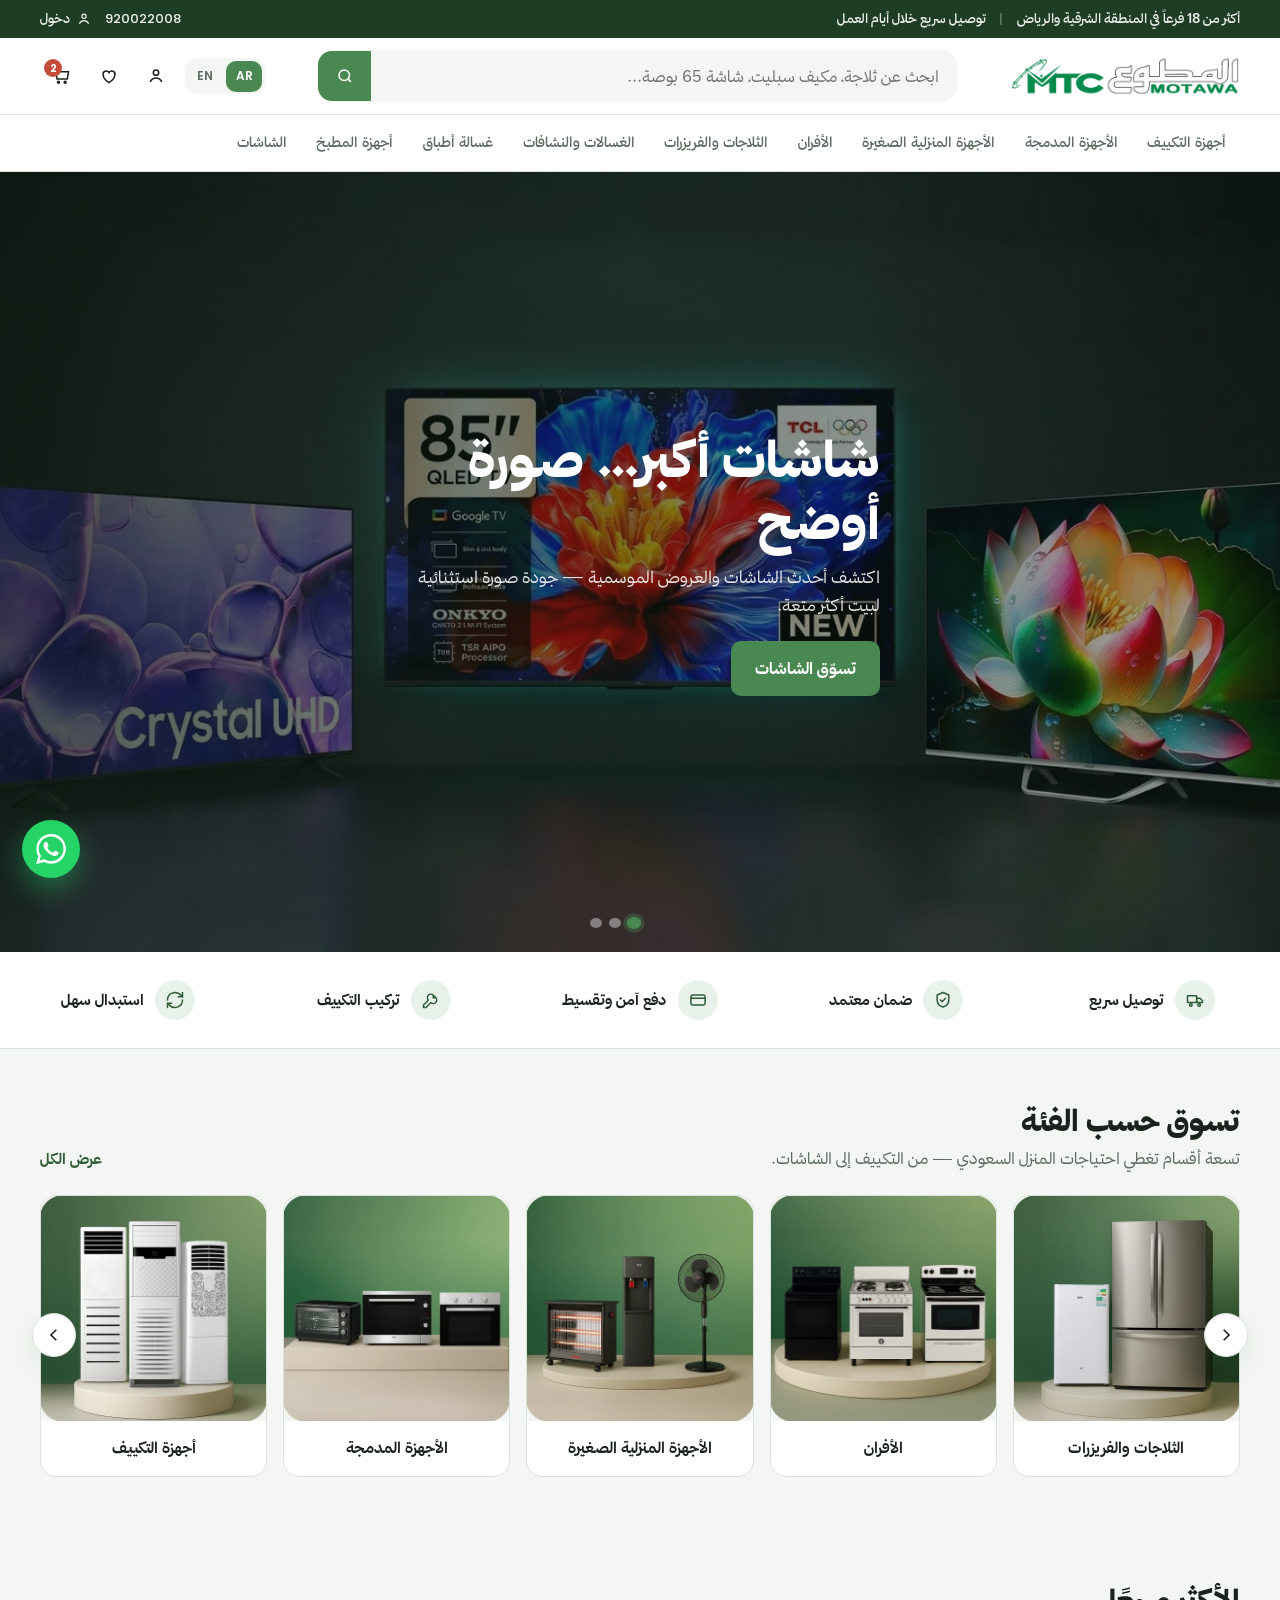
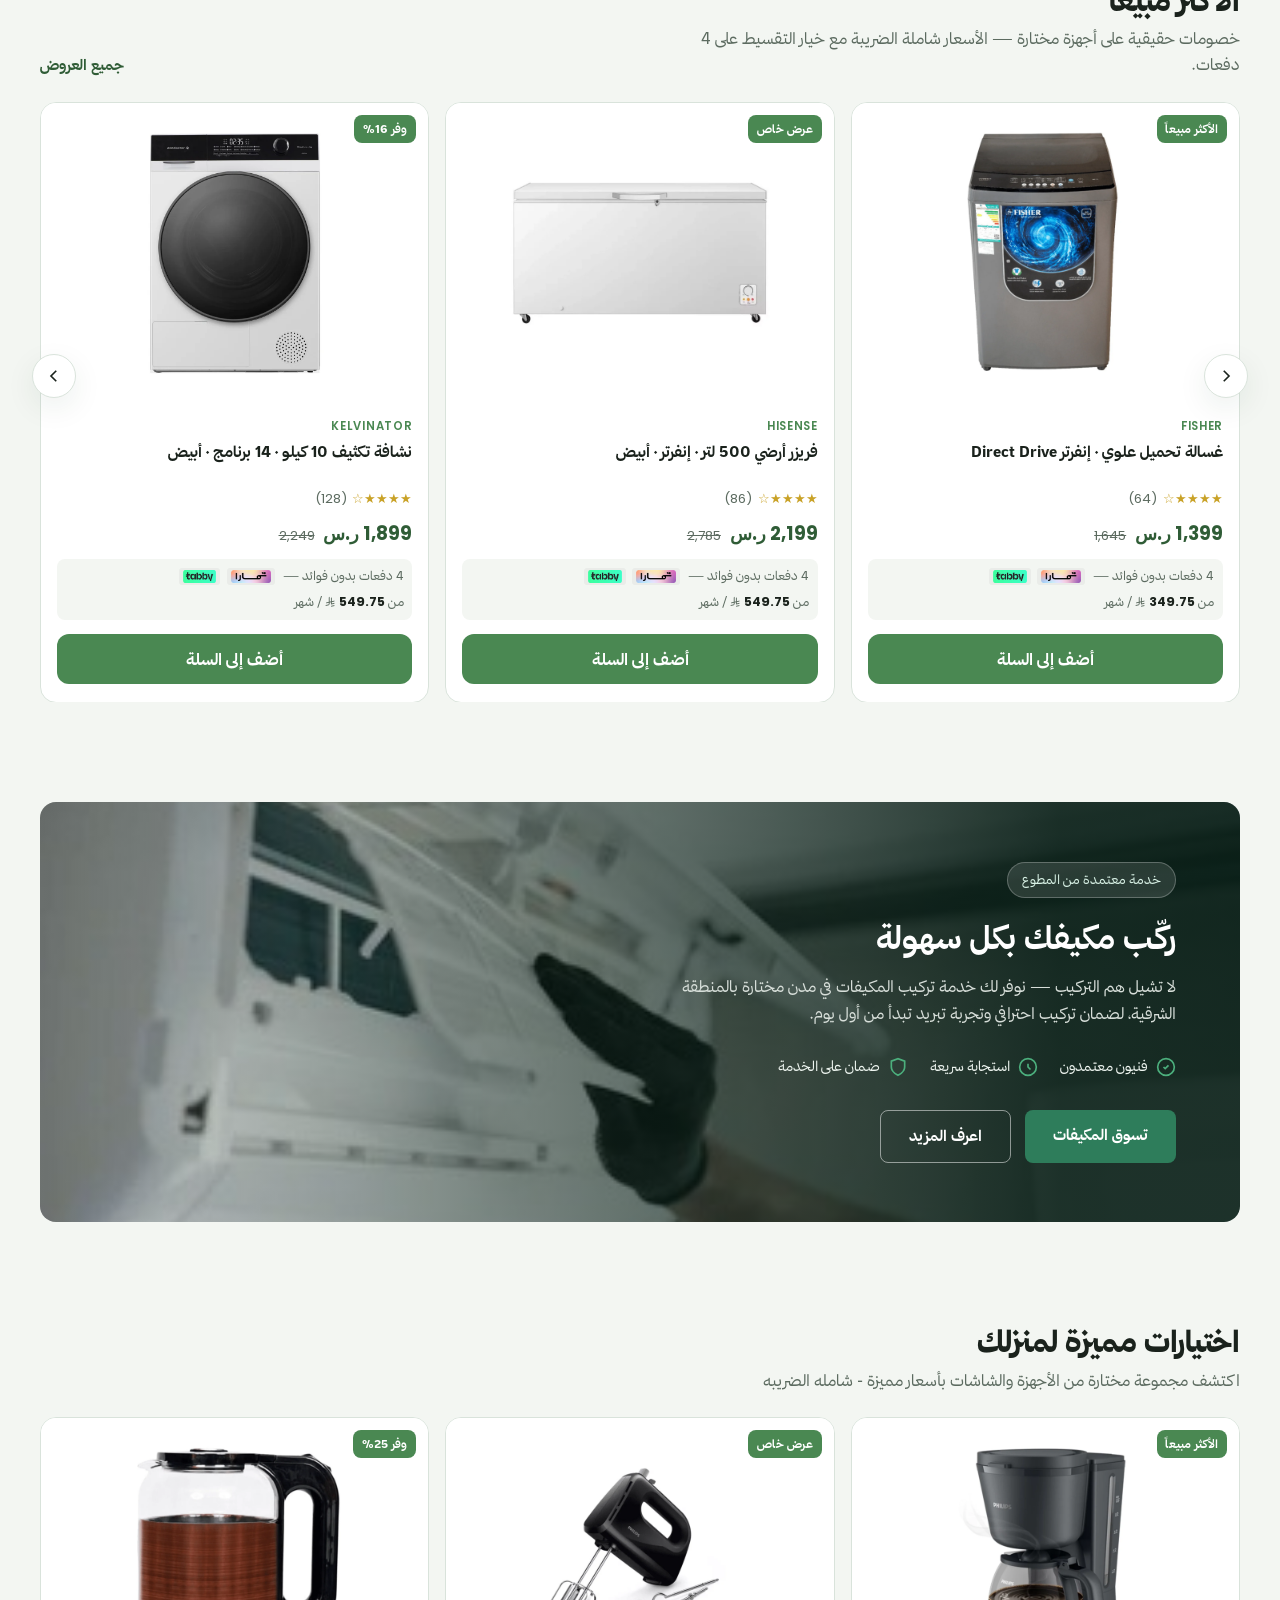
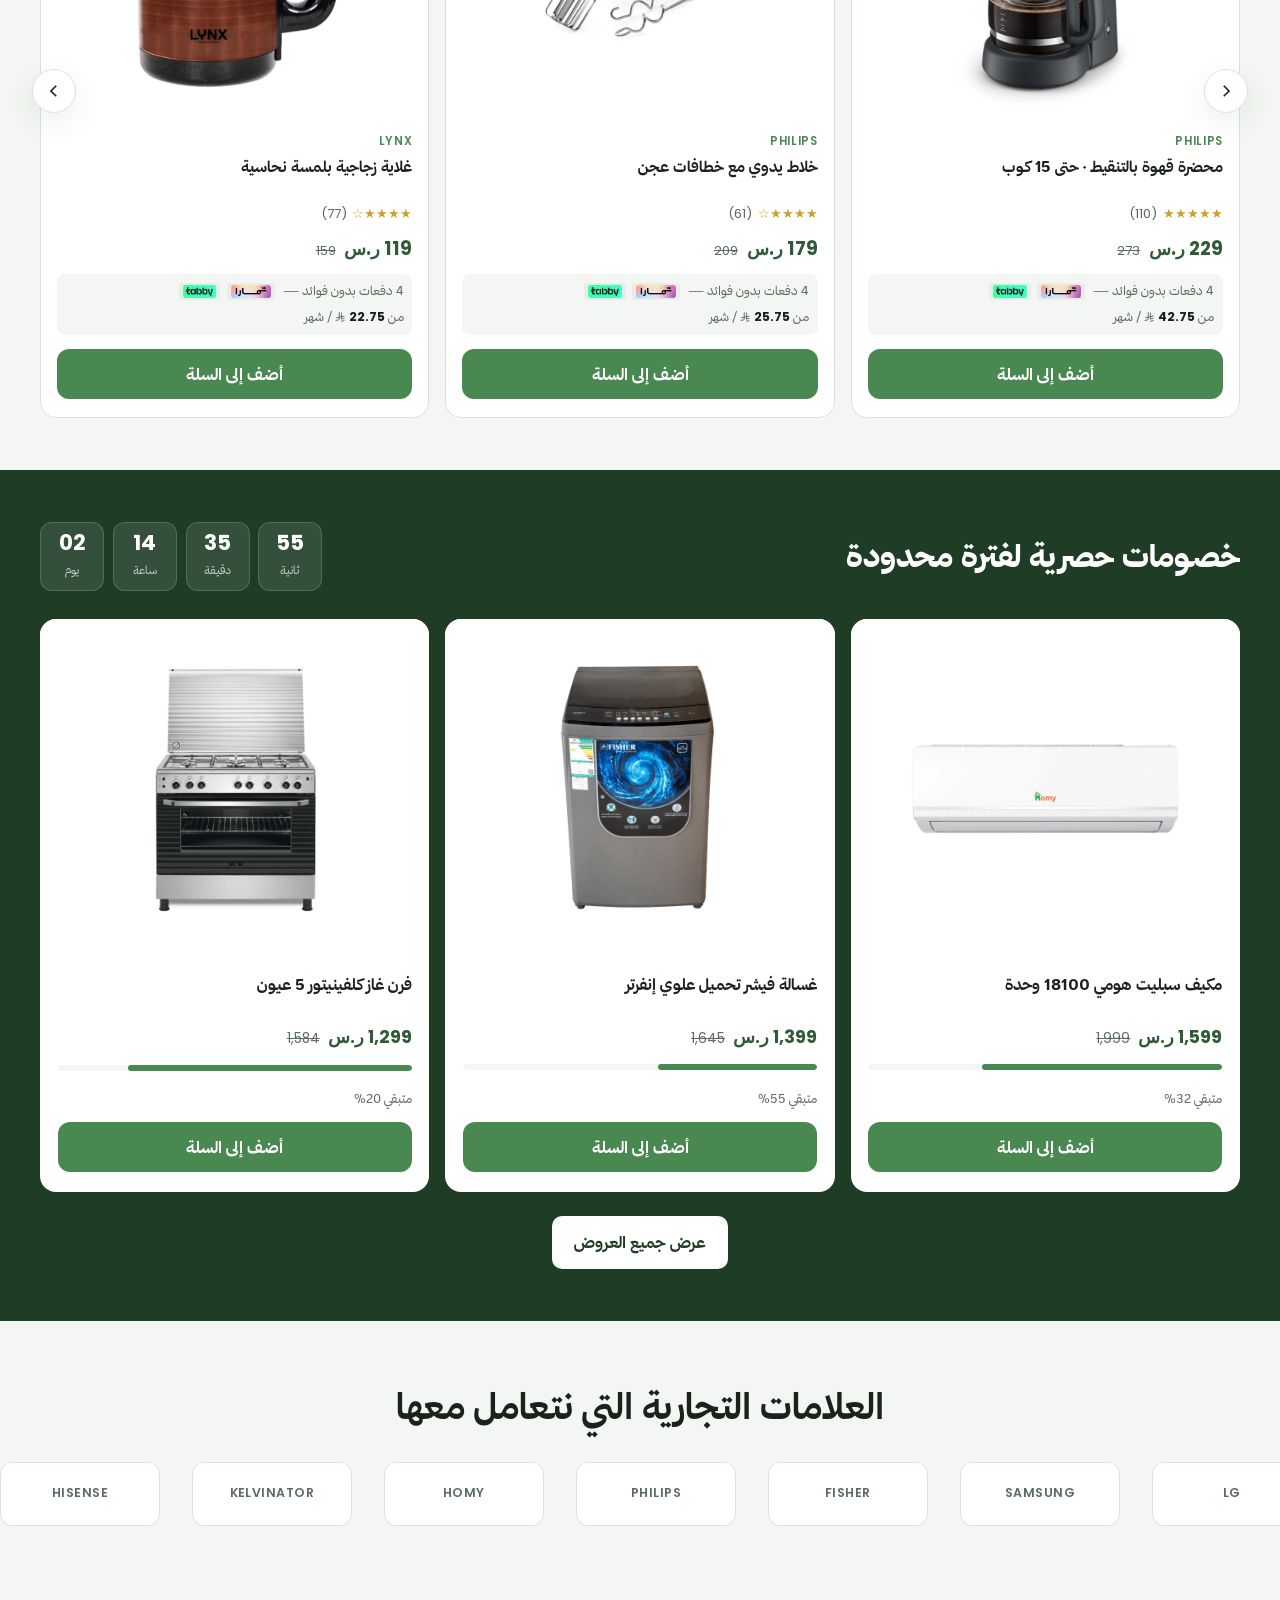
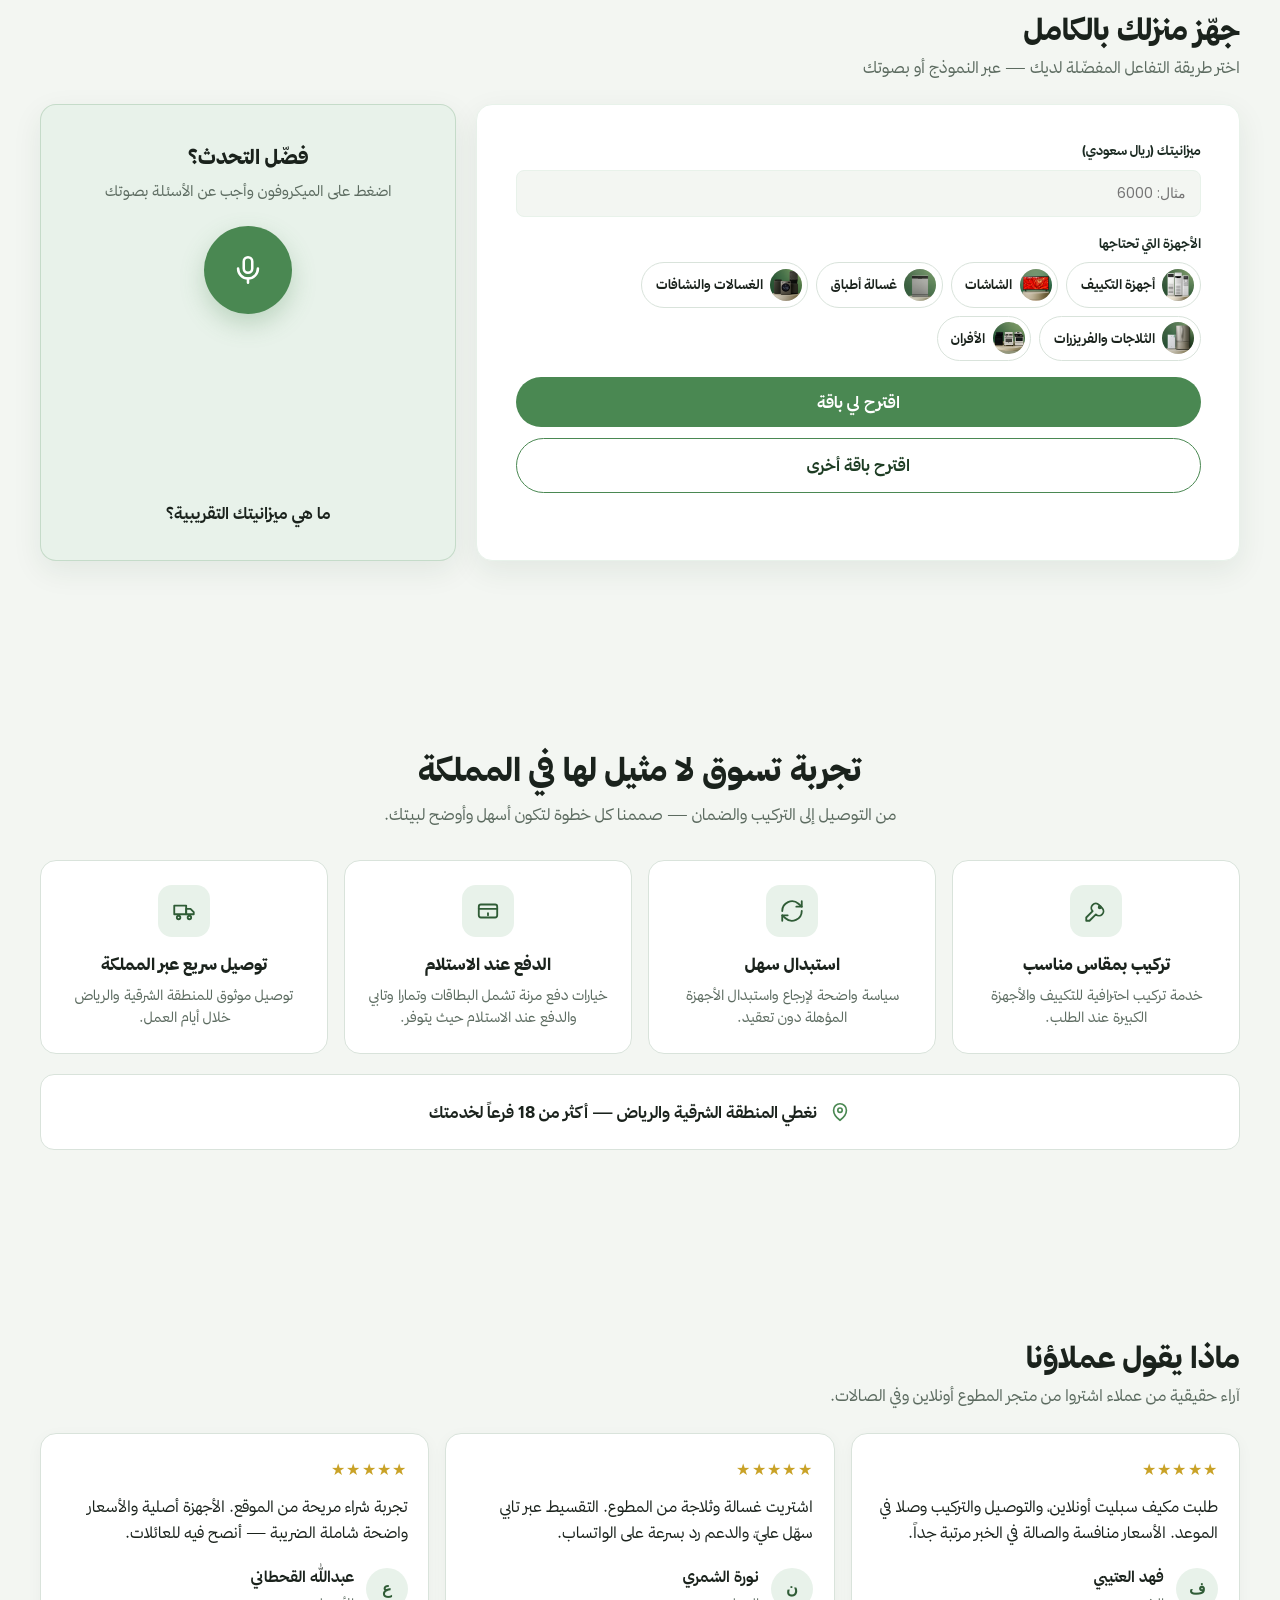
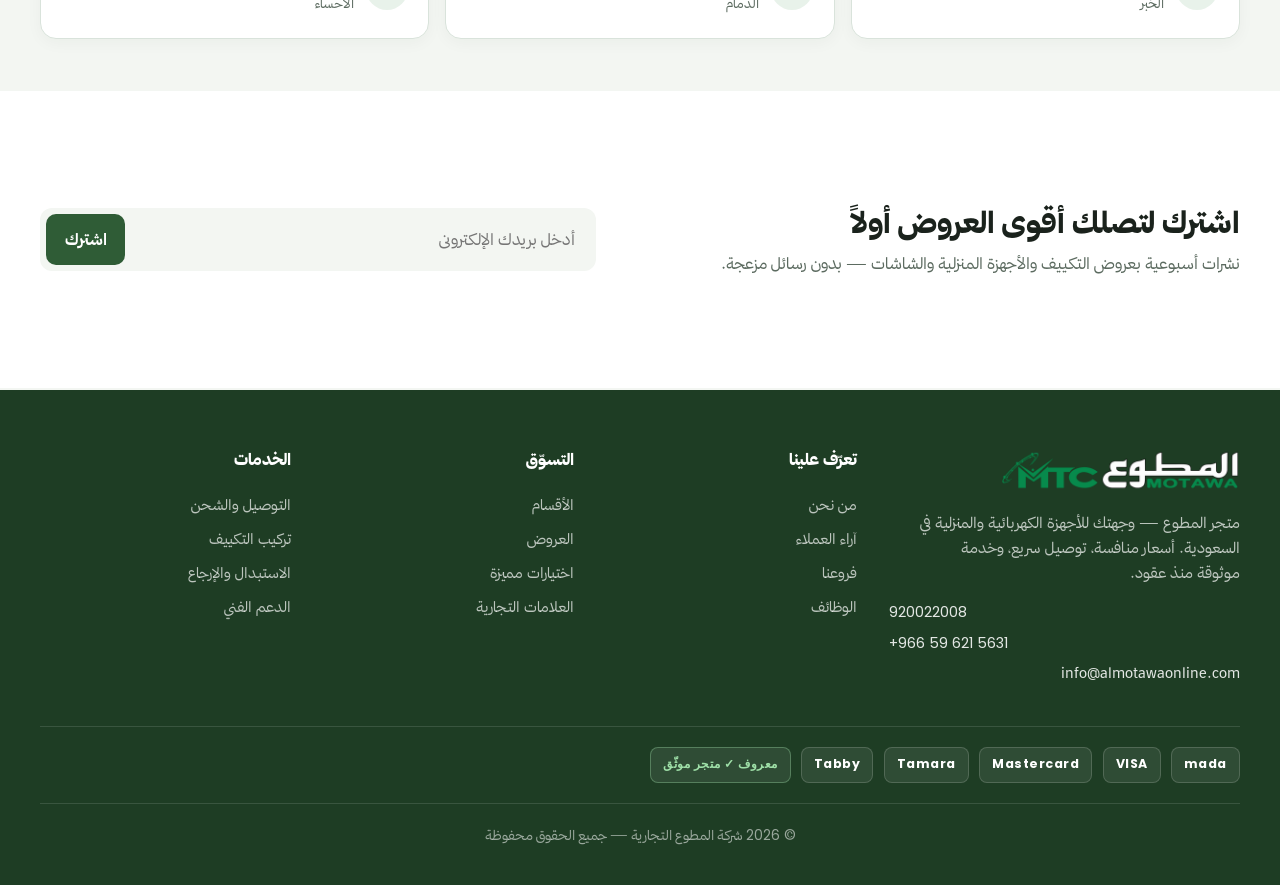
==== commit 131448fb: "Update index.html" ====
--- a/index.html
+++ b/index.html
@@ -2712,6 +2712,35 @@
     align-items: stretch;
   }
 
+  .bundle-carousel.is-static {
+    padding-inline: 0;
+  }
+
+  .bundle-carousel.is-static .carousel-btn {
+    display: none !important;
+  }
+
+  .bundle-carousel.is-static .carousel-viewport {
+    overflow: visible;
+    direction: inherit;
+  }
+
+  .bundle-carousel.is-static .carousel-track {
+    display: grid;
+    grid-template-columns: repeat(auto-fit, minmax(240px, 1fr));
+    transform: none !important;
+    will-change: auto;
+    direction: inherit;
+    width: 100%;
+  }
+
+  .bundle-carousel.is-static .product-card {
+    flex: none;
+    width: auto;
+    min-width: 0;
+    max-width: none;
+  }
+
   .bundle-modal-foot {
     padding: 0 1.25rem 1.25rem;
     flex-shrink: 0;
@@ -2762,7 +2791,7 @@
       flex-basis: 100%;
       max-width: 100%;
     }
-    .bundle-modal .carousel-btn {
+    .bundle-modal .bundle-carousel:not(.is-static) .carousel-btn {
       display: grid;
     }
   }
@@ -3030,9 +3059,23 @@
         );
       }).join("");
 
+      setCarouselMode(picks.length);
       requestAnimationFrame(function () {
         if (carouselRoot && carouselRoot._carouselApi) carouselRoot._carouselApi.refresh();
       });
+    }
+
+    function setCarouselMode(count) {
+      if (!carouselRoot) return;
+      var enable = count > 3;
+      carouselRoot.classList.toggle("is-static", !enable);
+      var prev = carouselRoot.querySelector("[data-prev]");
+      var next = carouselRoot.querySelector("[data-next]");
+      if (prev) prev.hidden = !enable;
+      if (next) next.hidden = !enable;
+      if (carouselRoot._carouselApi && carouselRoot._carouselApi.setEnabled) {
+        carouselRoot._carouselApi.setEnabled(enable);
+      }
     }
 
     function revealReshuffle() {
@@ -3050,6 +3093,7 @@
       var startX = 0;
       var deltaX = 0;
       var dragging = false;
+      var enabled = true;
 
       function items() {
         return Array.prototype.slice.call(track.children);
@@ -3077,11 +3121,16 @@
       }
 
       function apply() {
+        if (!enabled) {
+          track.style.transform = "";
+          return;
+        }
         index = Math.min(Math.max(0, index), maxIndex());
         track.style.transform = "translateX(" + (-index * itemStep()) + "px)";
       }
 
       function go(delta) {
+        if (!enabled) return;
         index += delta;
         apply();
       }
@@ -3099,6 +3148,7 @@
       root._bindArrows = bindArrows;
 
       track.addEventListener("touchstart", function (e) {
+        if (!enabled) return;
         dragging = true;
         startX = e.touches[0].clientX;
         deltaX = 0;
@@ -3106,7 +3156,7 @@
       }, { passive: true });
 
       track.addEventListener("touchmove", function (e) {
-        if (!dragging) return;
+        if (!dragging || !enabled) return;
         deltaX = e.touches[0].clientX - startX;
       }, { passive: true });
 
@@ -3114,6 +3164,10 @@
         if (!dragging) return;
         dragging = false;
         track.style.transition = "";
+        if (!enabled) {
+          apply();
+          return;
+        }
         if (Math.abs(deltaX) > 40) {
           if (deltaX < 0) stepNext();
           else stepPrev();
@@ -3125,6 +3179,11 @@
       window.addEventListener("resize", apply);
       root._carouselApi = {
         refresh: function () {
+          index = 0;
+          apply();
+        },
+        setEnabled: function (on) {
+          enabled = !!on;
           index = 0;
           apply();
         }
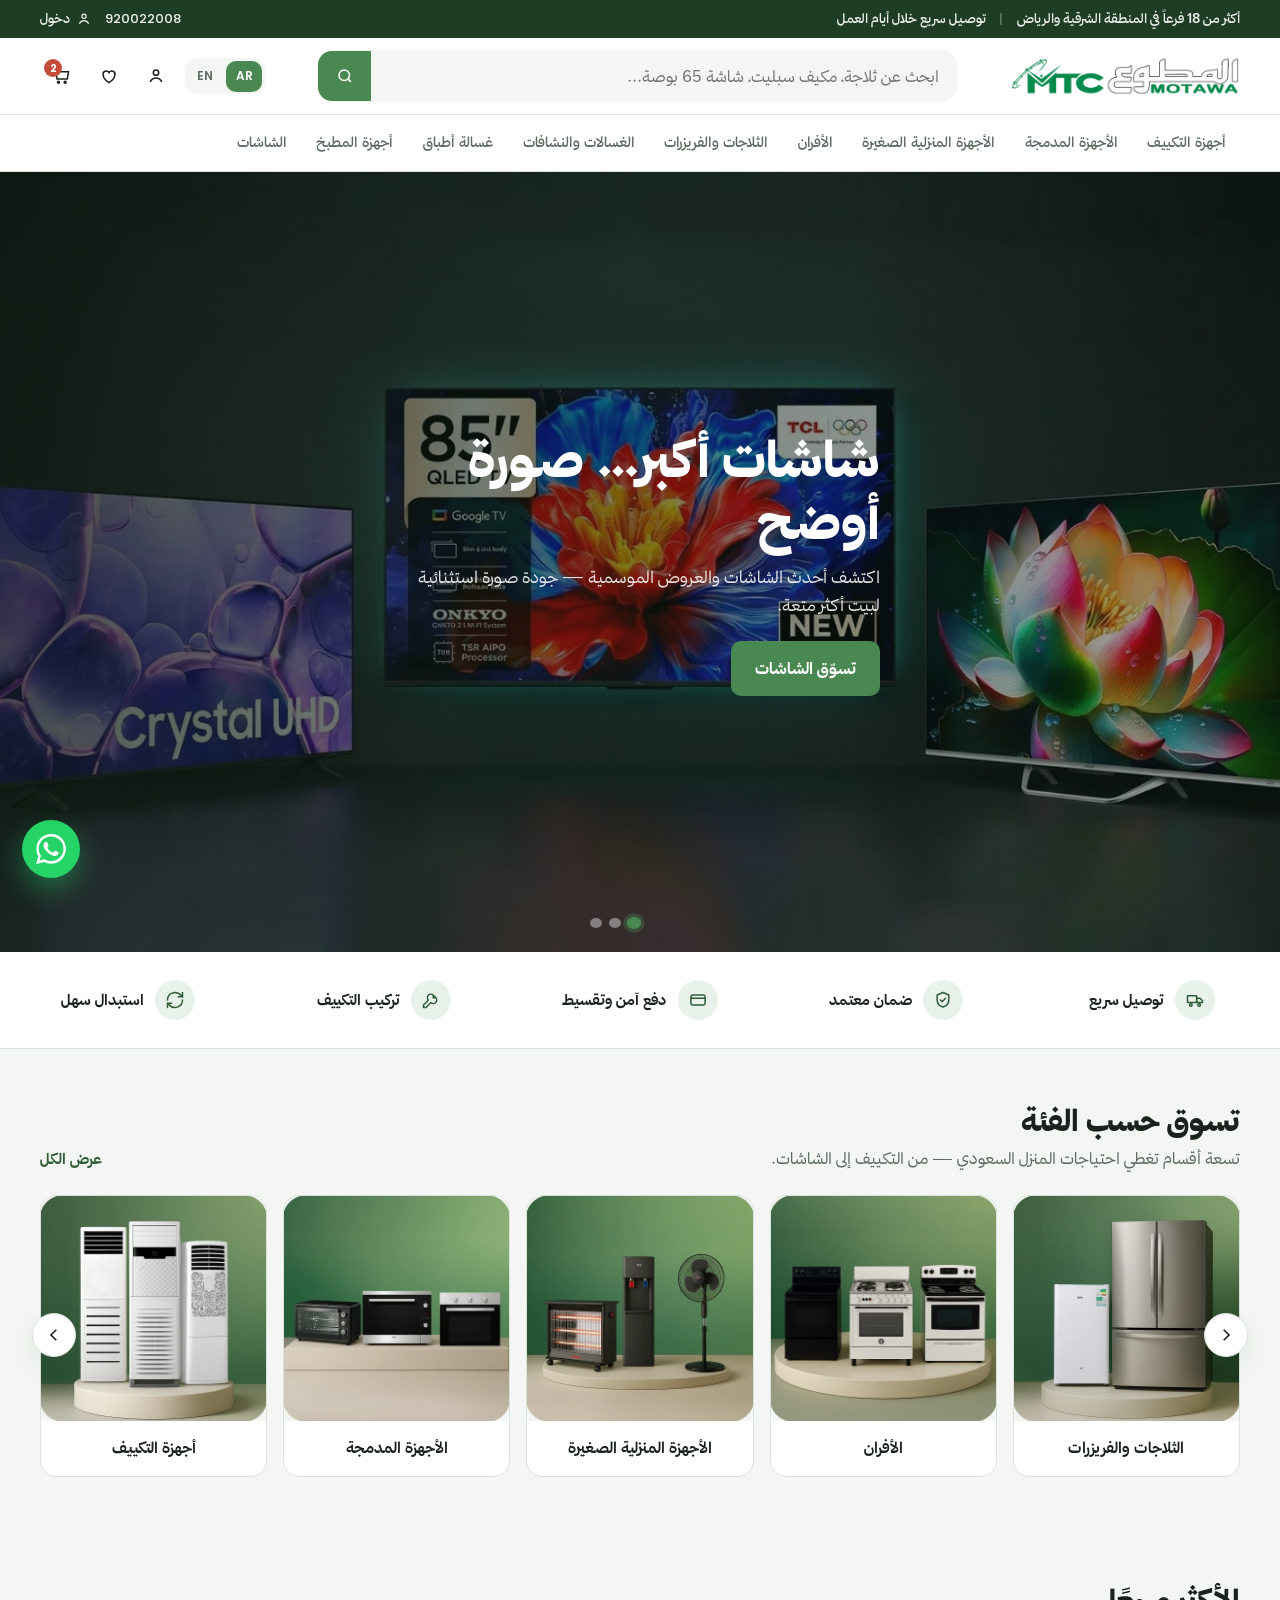
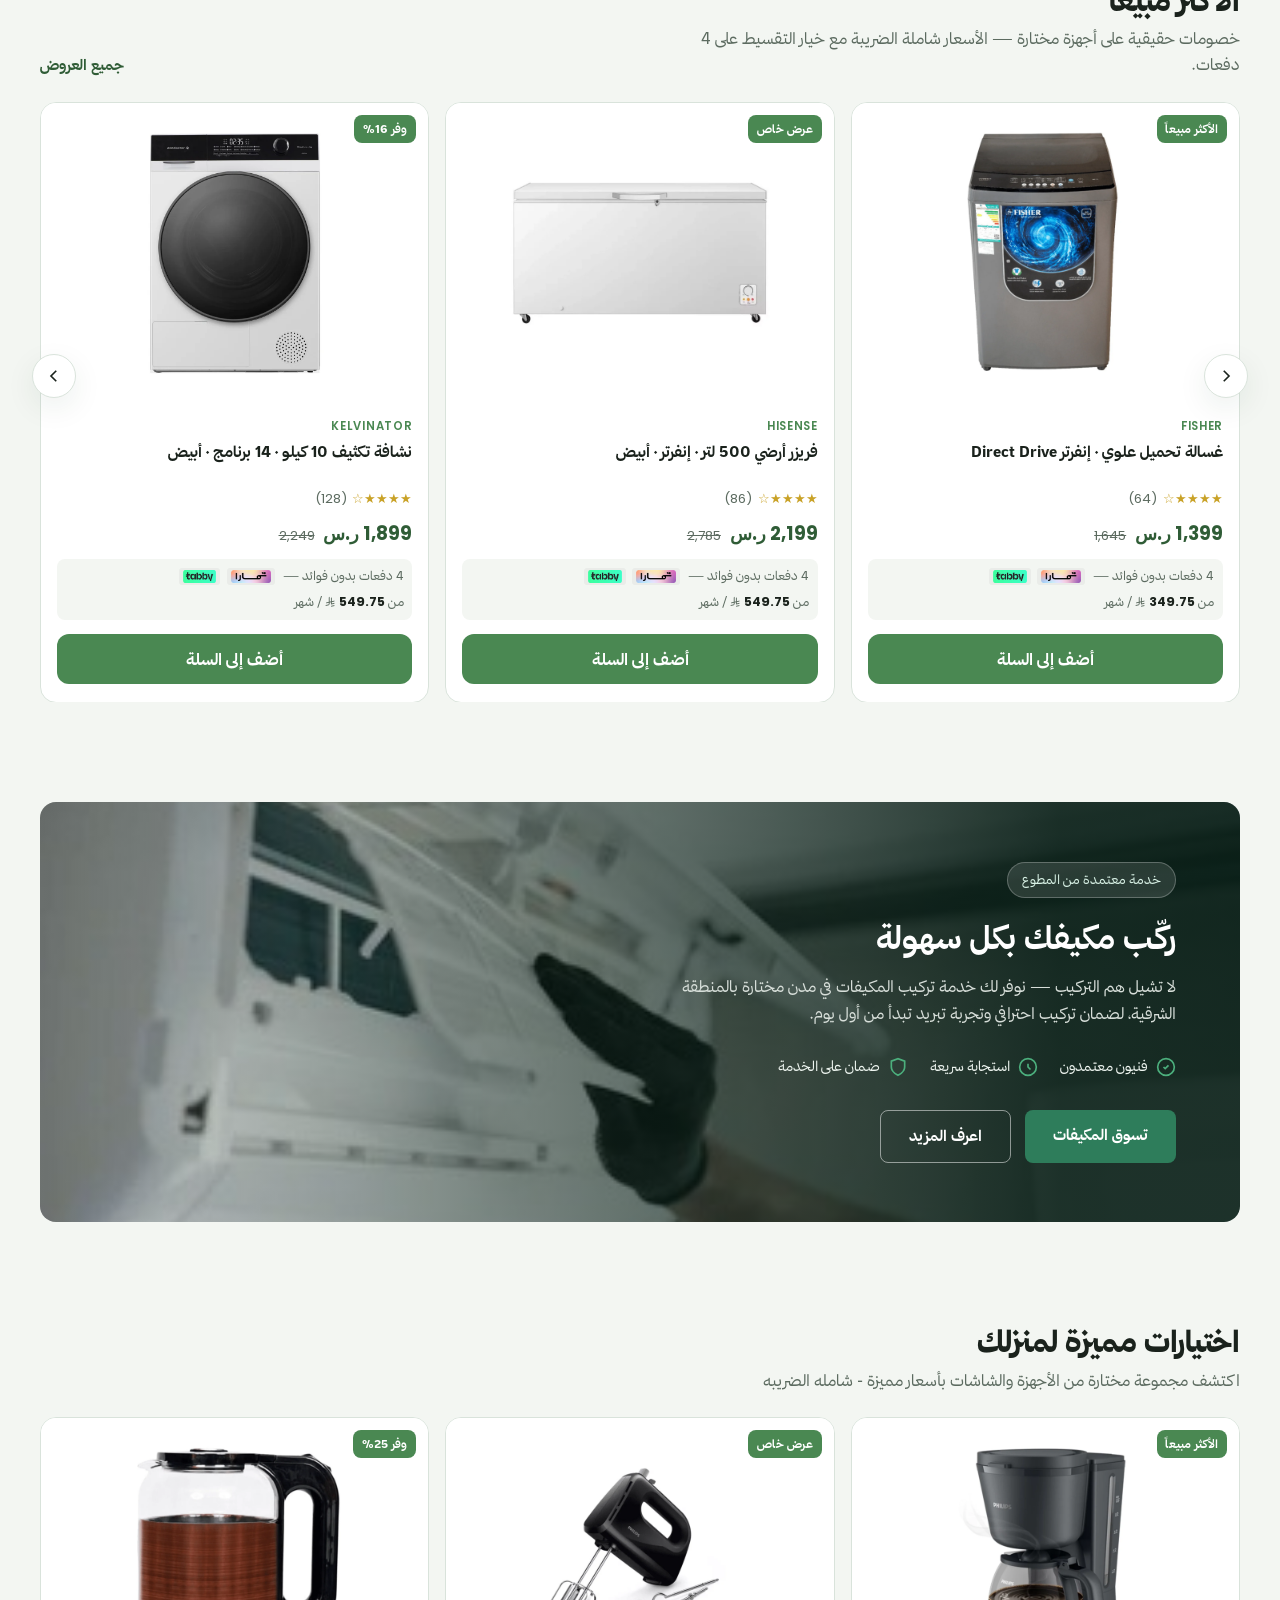
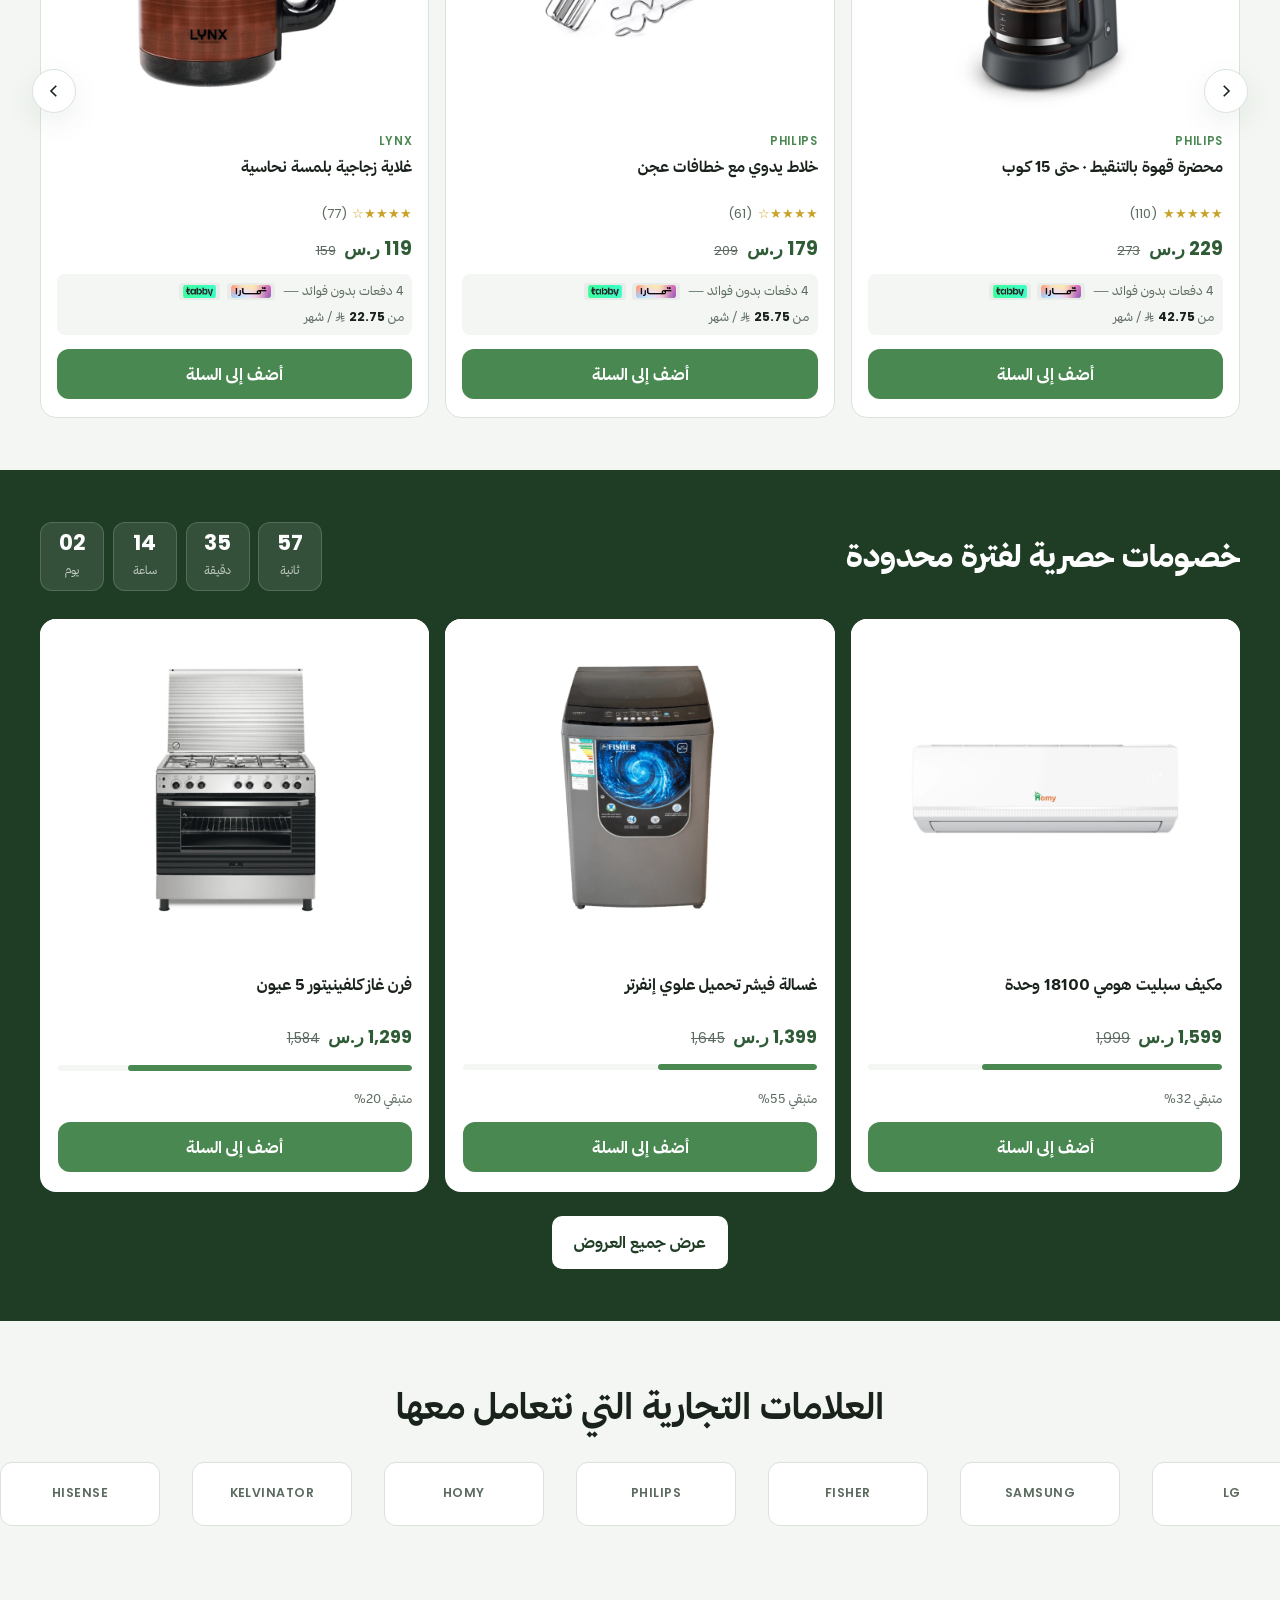
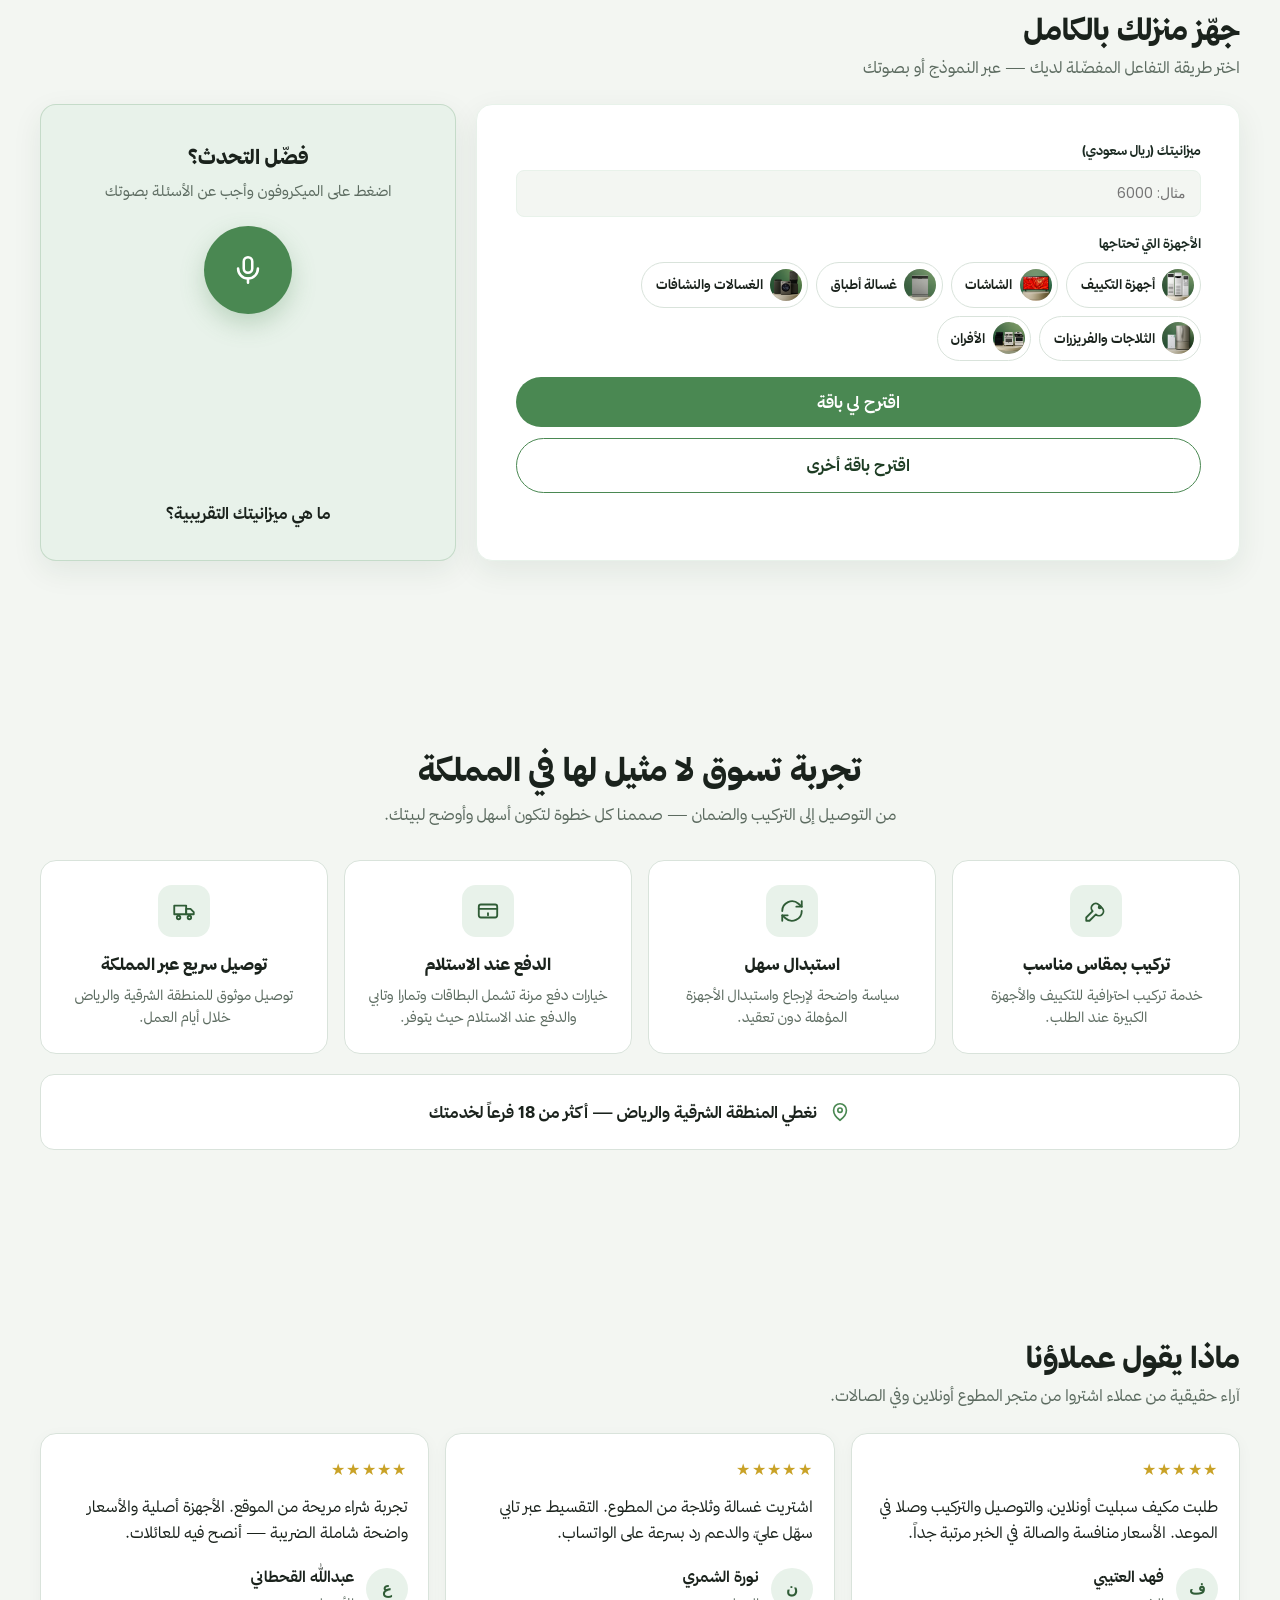
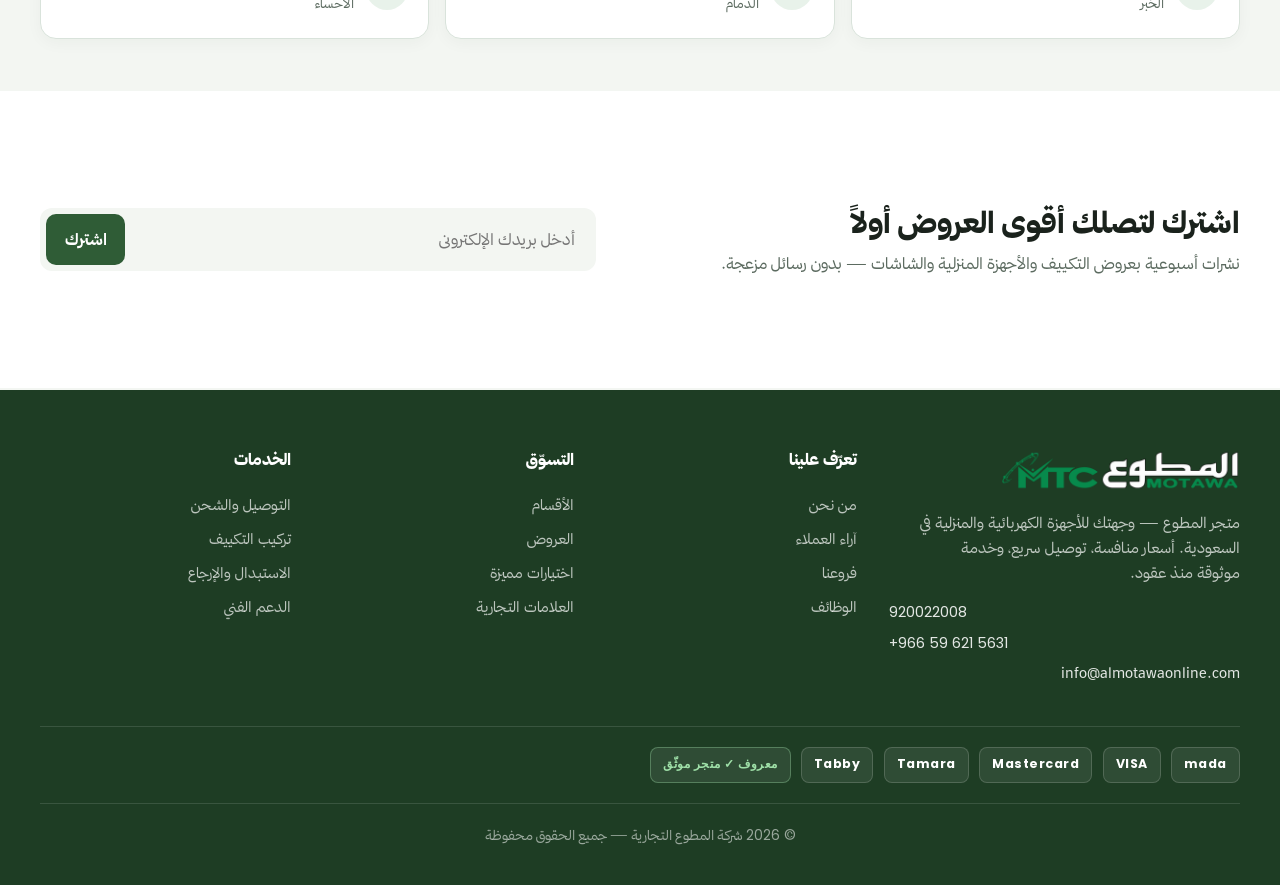
==== commit b33d1525: "Update index.html" ====
--- a/index.html
+++ b/index.html
@@ -503,6 +503,7 @@
       margin-bottom: 1.5rem;
     }
     .deal-card {
+      position: relative;
       background: #fff;
       color: var(--ink);
       border-radius: var(--radius);
@@ -920,6 +921,16 @@
     .product-card:hover {
       transform: translateY(-4px);
       box-shadow: var(--shadow);
+    }
+    .product-card-hit {
+      position: absolute;
+      inset: 0;
+      z-index: 2;
+    }
+    .product-card .btn,
+    .deal-card .btn {
+      position: relative;
+      z-index: 3;
     }
     .product-media {
       position: relative;
@@ -2225,7 +2236,7 @@
             </div>
 
             <div class="bundle-form-actions">
-              <button type="submit" class="btn btn-brand bundle-suggest-btn" data-ar="اقترح لي باقة" data-en="Suggest My Package">اقترح لي باقة</button>
+            <button type="submit" class="btn btn-brand bundle-suggest-btn" data-ar="اقترح لي باقة" data-en="Suggest My Package">اقترح لي باقة</button>
               <button type="button" class="btn bundle-reshuffle-btn" id="bundleReshuffle" hidden>
                 <span data-ar="اقترح باقة أخرى" data-en="Suggest a different package">اقترح باقة أخرى</span>
               </button>
@@ -3041,6 +3052,7 @@
         var p = row.product;
         return (
           "<article class=\"product-card bundle-card\">" +
+            "<a class=\"product-card-hit\" href=\"product.html\" aria-label=\"" + t(p.name) + "\"></a>" +
             "<div class=\"product-media\">" +
               "<img src=\"" + p.image + "\" alt=\"" + t(p.name) + "\" loading=\"lazy\" />" +
             "</div>" +
@@ -3510,7 +3522,7 @@
     function ensureRecognition() {
       if (!voiceSupported) return null;
       if (recognition) {
-        recognition.lang = isAr() ? "ar-SA" : "en-US";
+      recognition.lang = isAr() ? "ar-SA" : "en-US";
         return recognition;
       }
       recognition = new SpeechEngine();
@@ -3535,8 +3547,8 @@
       prepareMic().then(function () {
         try {
           rec.start();
-          setListening(true);
-        } catch (err) {
+        setListening(true);
+      } catch (err) {
           setListening(true);
         }
       }).catch(function () {
@@ -3844,6 +3856,16 @@
         });
       });
 
+      document.querySelectorAll(".product-card, .deal-card").forEach((card) => {
+        if (card.querySelector(".product-card-hit")) return;
+        const link = document.createElement("a");
+        link.className = "product-card-hit";
+        link.href = "product.html";
+        const title = card.querySelector(".product-title, h3");
+        if (title) link.setAttribute("aria-label", title.textContent.trim());
+        card.appendChild(link);
+      });
+
       /* Hero carousel */
       (function initHero() {
         const root = document.querySelector("[data-hero]");
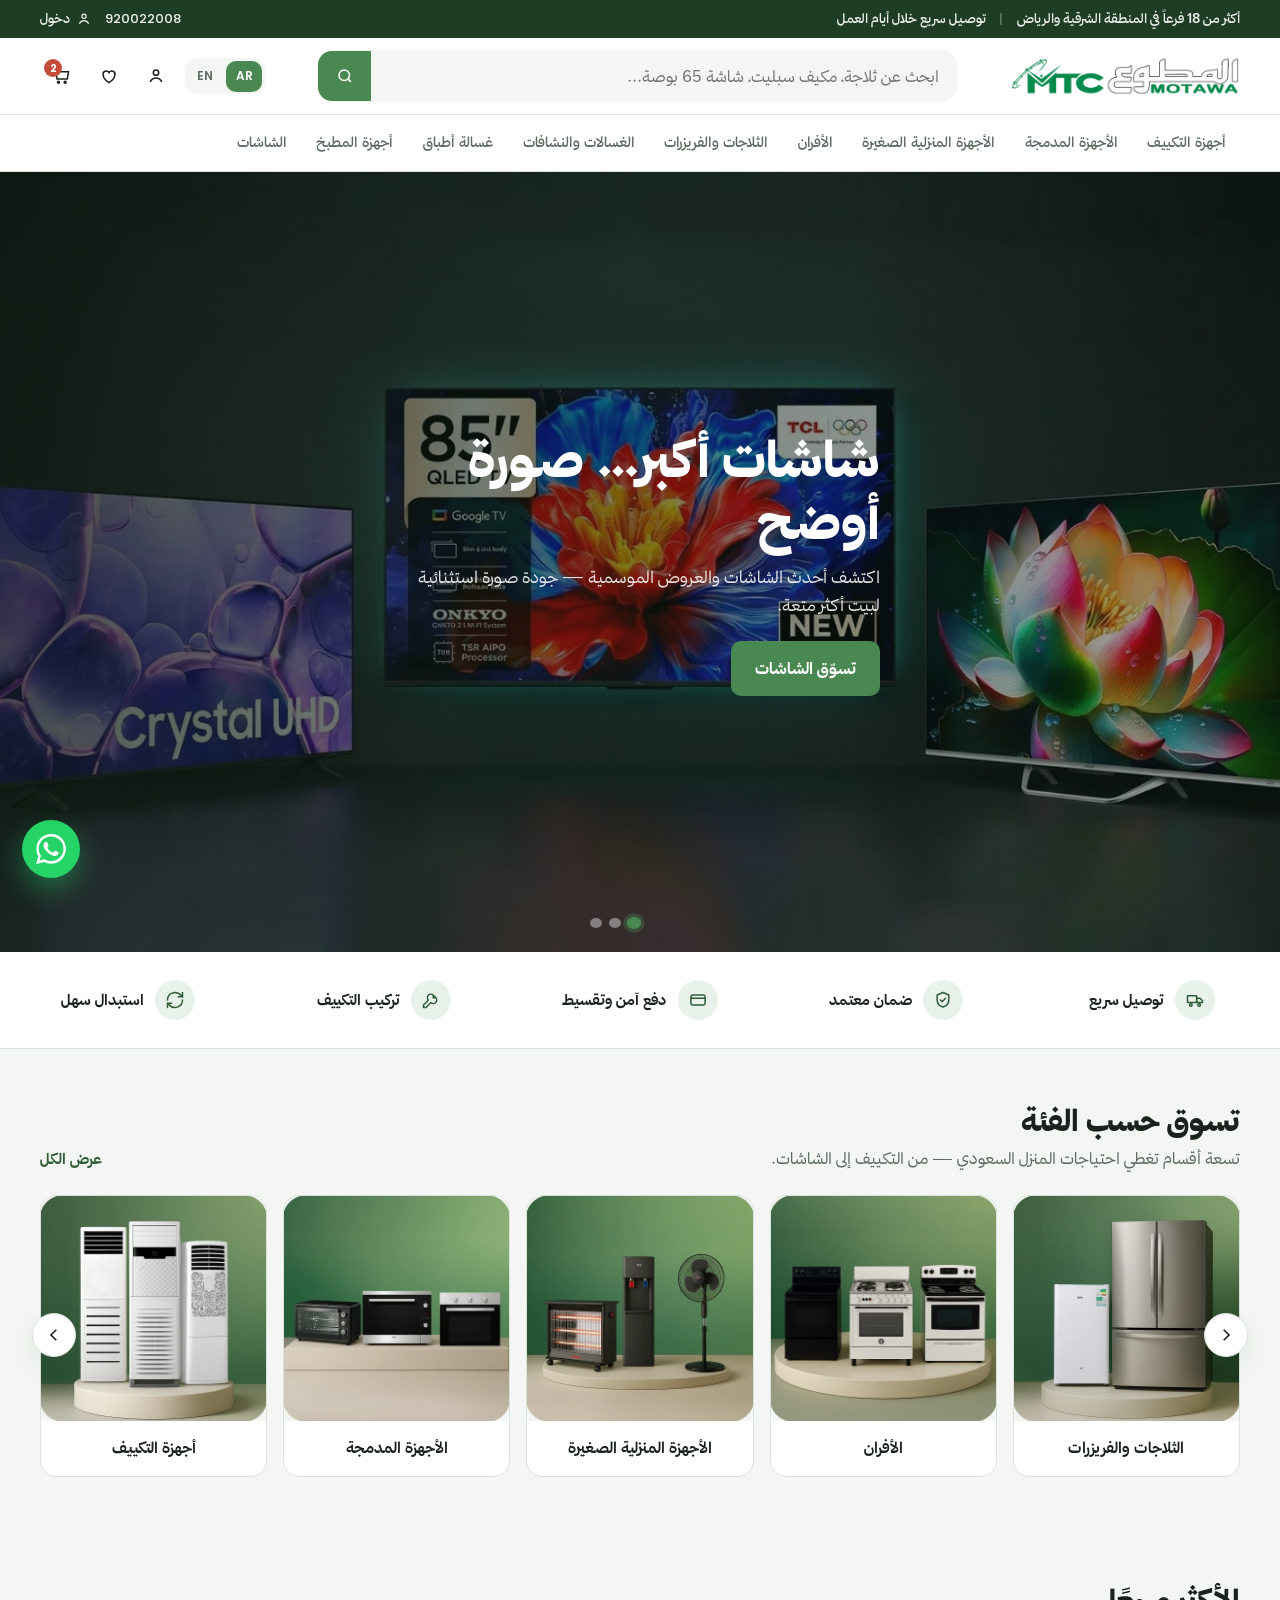
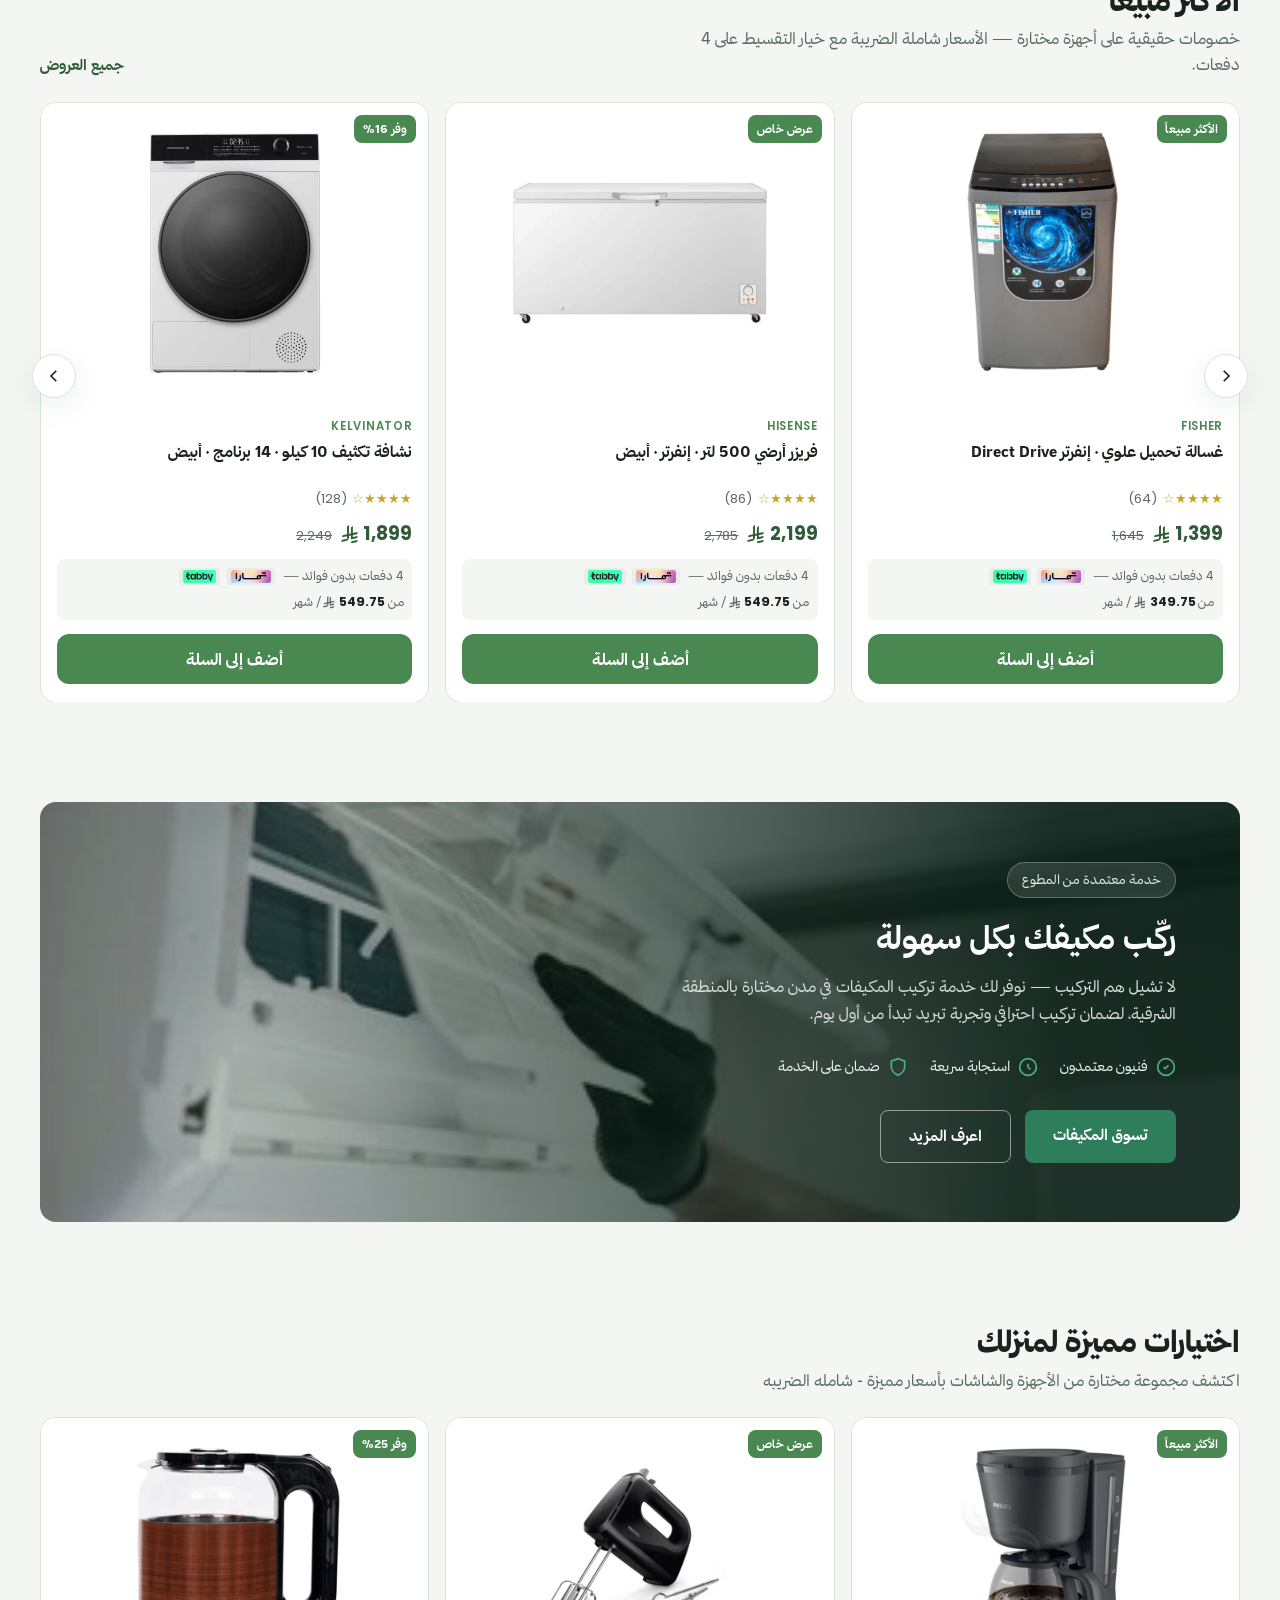
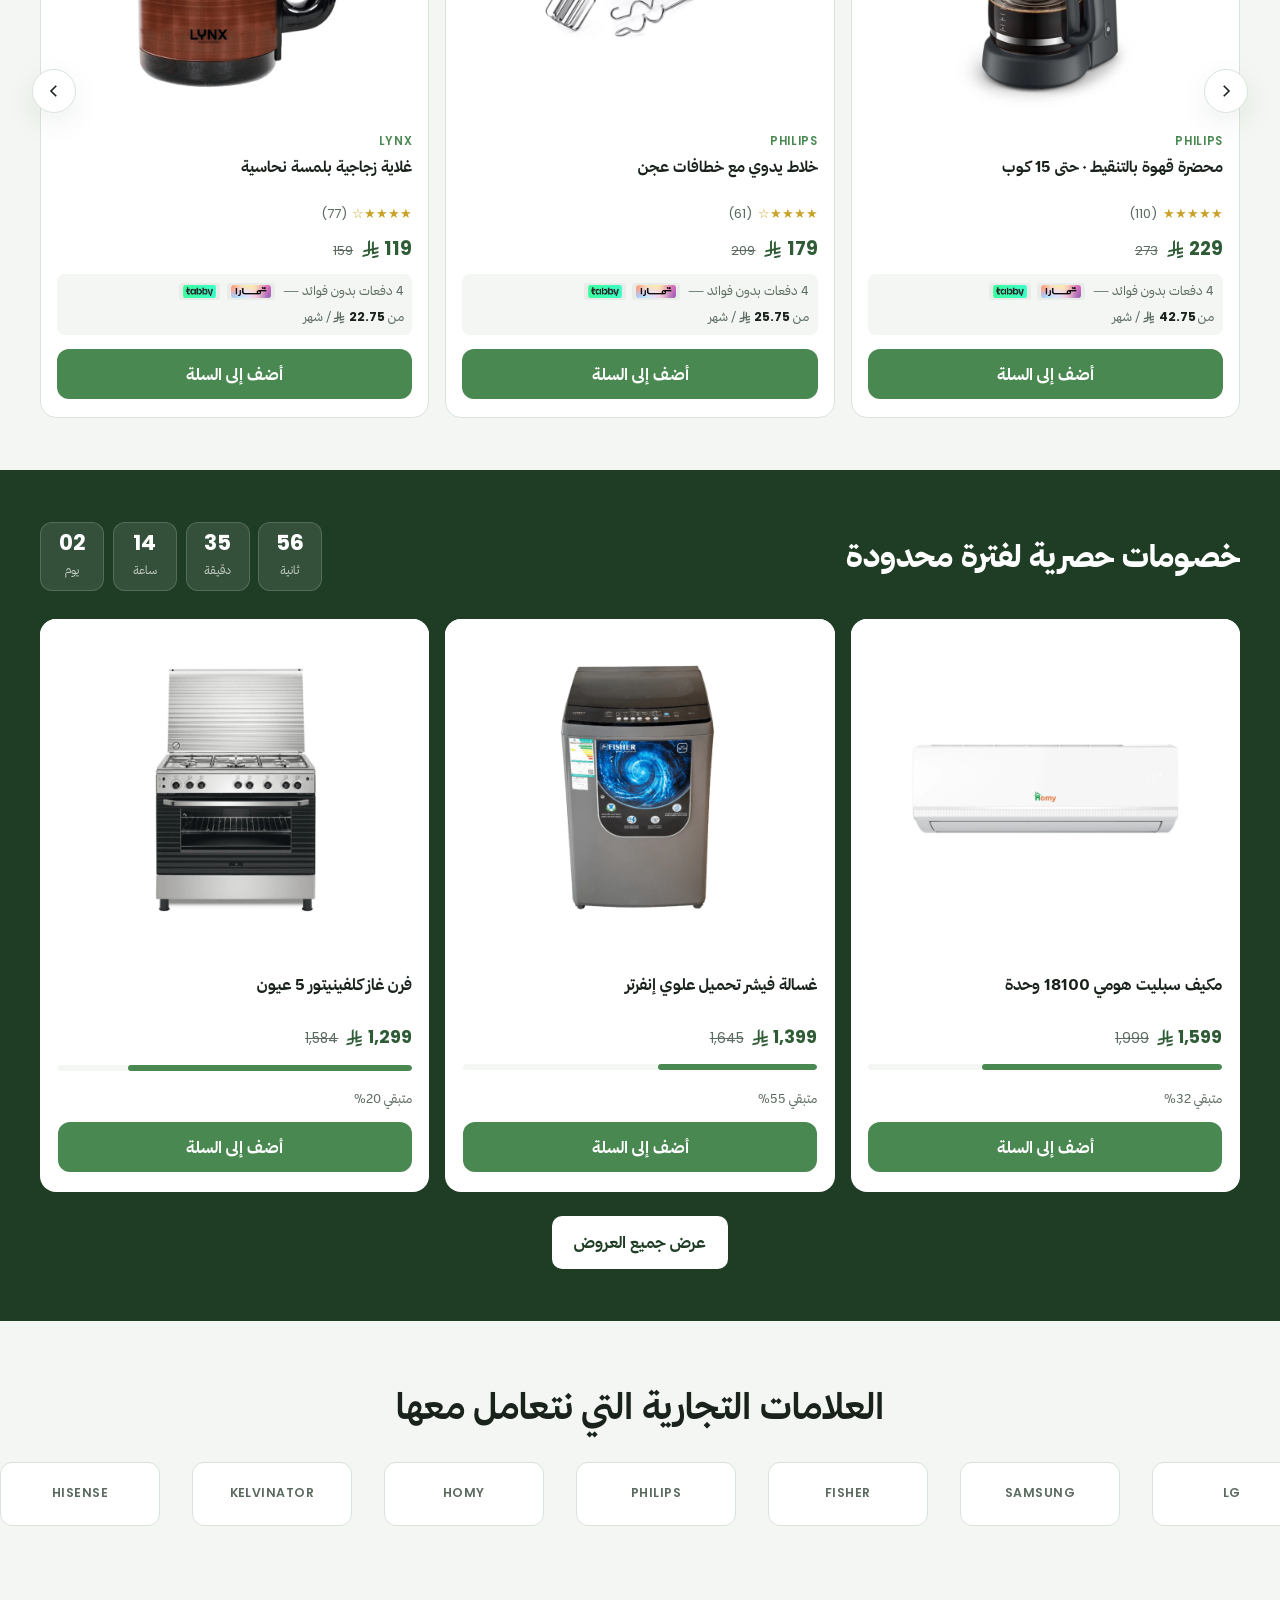
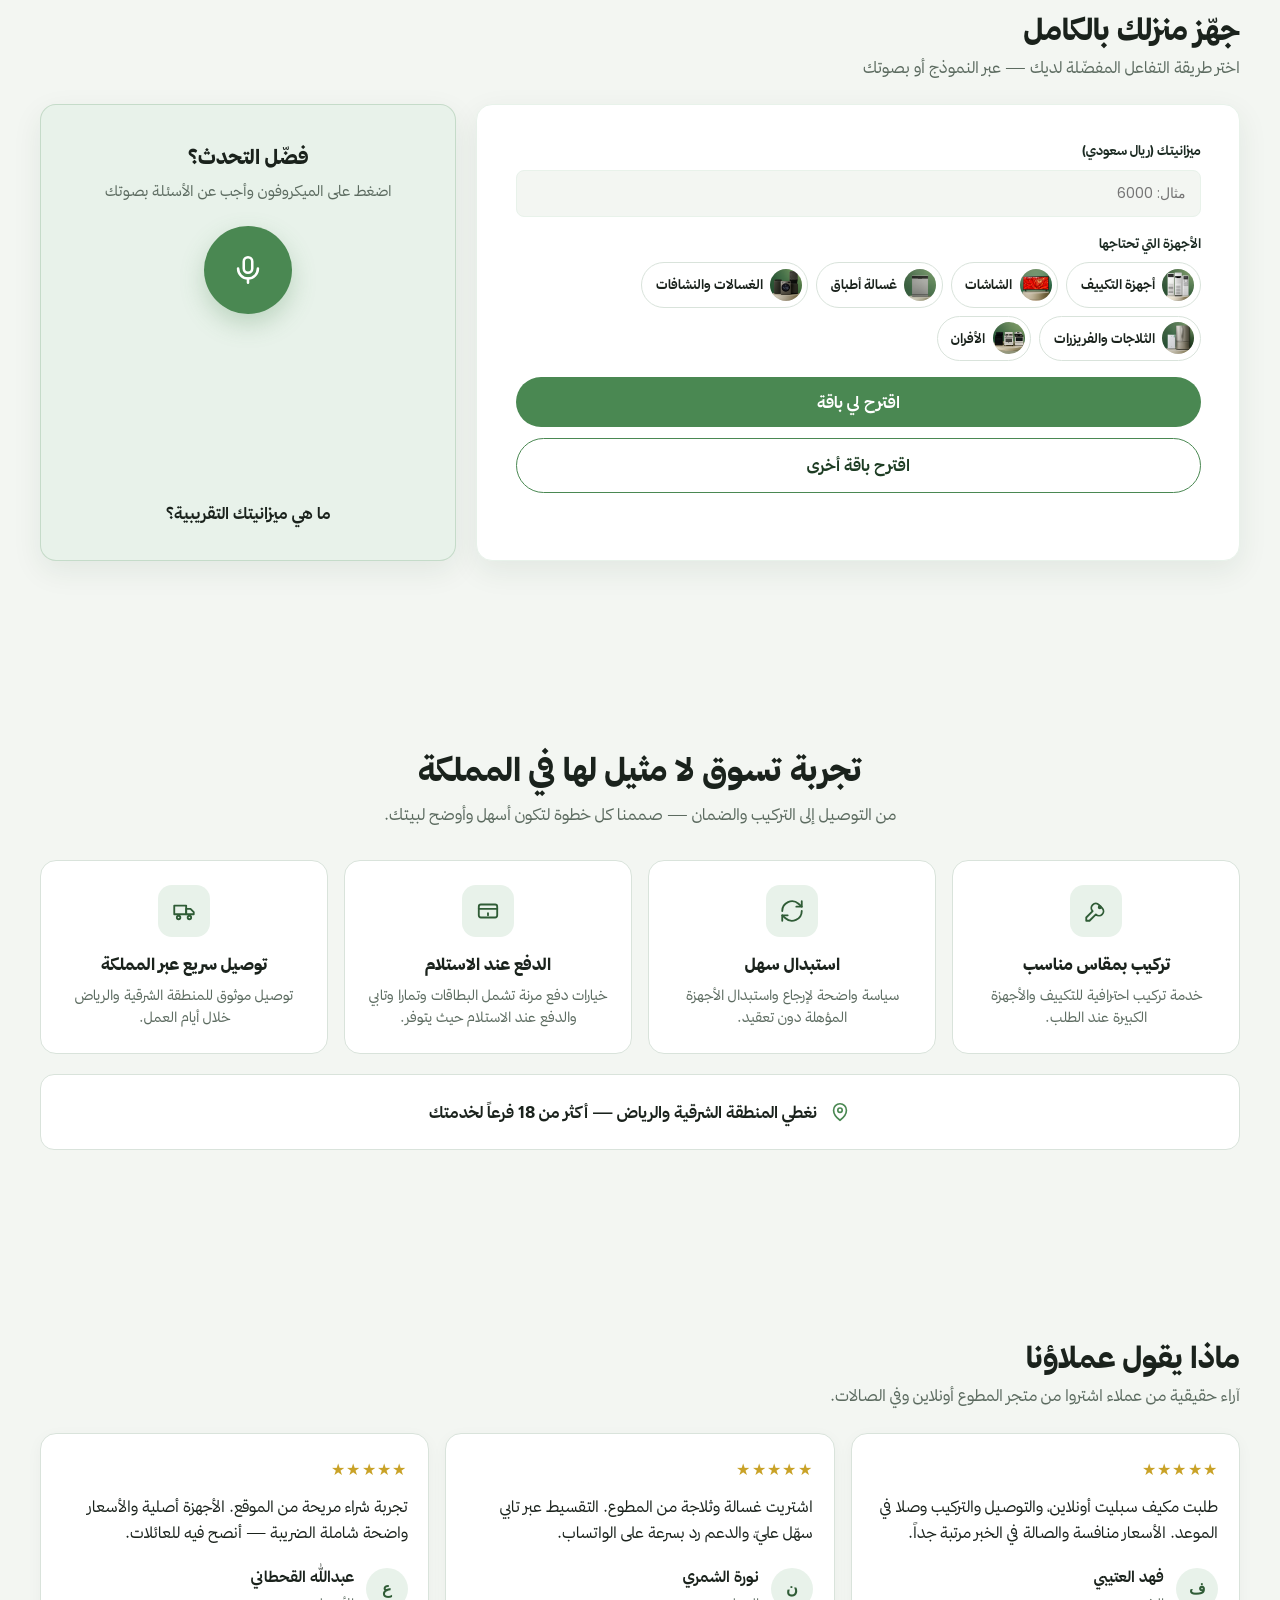
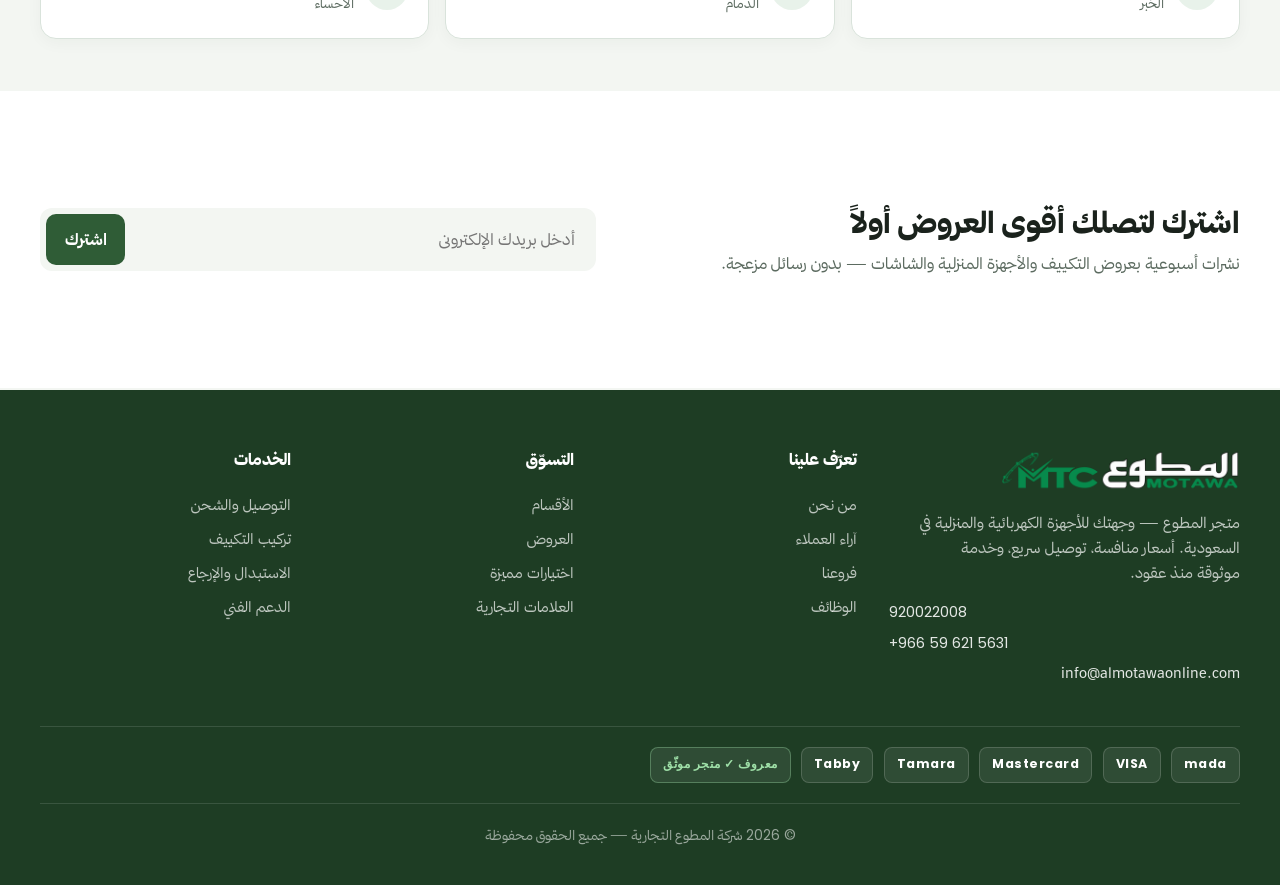
==== commit a0577a24: "Update index.html" ====
--- a/index.html
+++ b/index.html
@@ -538,6 +538,9 @@
       margin-bottom: 0.75rem;
     }
     .deal-price strong {
+      display: inline-flex;
+      align-items: center;
+      gap: 0.15em;
       font-family: var(--font-en);
       color: var(--brand-dark);
       font-size: 1.1rem;
@@ -1012,10 +1015,29 @@
       gap: 0.55rem;
     }
     .price-now {
+      display: inline-flex;
+      align-items: center;
+      gap: 0.15em;
       font-family: var(--font-en);
       font-size: 1.15rem;
       font-weight: 700;
       color: var(--brand-dark);
+    }
+    .riyal-symbol {
+      display: inline-flex;
+      align-items: center;
+      justify-content: center;
+      width: 0.92em;
+      height: 1em;
+      margin-inline: 0.15em 0;
+      flex-shrink: 0;
+      vertical-align: -0.12em;
+    }
+    .riyal-symbol svg {
+      width: 100%;
+      height: 100%;
+      display: block;
+      fill: currentColor;
     }
     .price-was {
       display: inline-flex;
@@ -1089,6 +1111,12 @@
     .installments strong {
       color: var(--ink);
       font-family: var(--font-en);
+    }
+    .installment-price {
+      display: inline-flex;
+      flex-wrap: wrap;
+      align-items: center;
+      gap: 0.2em;
     }
     .pay-logos {
       display: inline-flex;
@@ -1594,11 +1622,11 @@
                   <h3 class="product-title" data-ar="نشافة تكثيف 10 كيلو · 14 برنامج · أبيض" data-en="10kg condenser dryer · 14 programs · White">نشافة تكثيف 10 كيلو · 14 برنامج · أبيض</h3>
                   <div class="rating">★★★★☆ <span class="count">(128)</span></div>
                   <div class="price-block">
-                    <div class="price-now">1,899 <span data-ar="ر.س" data-en="SAR">ر.س</span></div>
+                    <div class="price-now">1,899 <span class="riyal-symbol" aria-label="SAR"><svg viewBox="0 0 1124.14 1256.39" focusable="false"><path d="M699.62,1113.02h0c-20.06,44.48-33.32,92.75-38.4,143.37l424.51-90.24c20.06-44.47,33.31-92.75,38.4-143.37l-424.51,90.24Z"/><path d="M1085.73,895.8c20.06-44.47,33.32-92.75,38.4-143.37l-330.68,70.33v-135.2l292.27-62.11c20.06-44.47,33.32-92.75,38.4-143.37l-330.68,70.27V66.13c-50.67,28.45-95.67,66.32-132.25,110.99v403.35l-132.25,28.11V0c-50.67,28.44-95.67,66.32-132.25,110.99v525.69l-295.91,62.88c-20.06,44.47-33.33,92.75-38.42,143.37l334.33-71.05v170.26l-358.3,76.14c-20.06,44.47-33.32,92.75-38.4,143.37l375.04-79.7c30.53-6.35,56.77-24.4,73.83-49.24l68.78-101.97v-.02c7.14-10.55,11.3-23.27,11.3-36.97v-149.98l132.25-28.11v270.4l424.53-90.28Z"/></svg></span></div>
                     <div class="price-was"><s>2,249</s> <span class="save" data-ar="وفر 350" data-en="Save 350">وفر 350</span></div>
                   </div>
                   <p class="vat-note" data-ar="شامل الضريبة" data-en="VAT inclusive">شامل الضريبة</p>
-                  <p class="installments"><span class="installment-main"><span data-ar="4 دفعات بدون فوائد —" data-en="4 interest-free payments —">4 دفعات بدون فوائد —</span> <span class="pay-logos"><img class="pay-logo" src="images/tamara-logo.webp" alt="Tamara" height="17" /><img class="pay-logo" src="images/tabby-logo.webp" alt="Tabby" height="17" /></span></span> <span class="installment-price" data-ar="من <strong>549.75</strong> ر.س / شهر" data-en="from <strong>549.75</strong> SAR / mo">من <strong>549.75</strong> ر.س / شهر</span></p>
+                  <p class="installments"><span class="installment-main"><span data-ar="4 دفعات بدون فوائد —" data-en="4 interest-free payments —">4 دفعات بدون فوائد —</span> <span class="pay-logos"><img class="pay-logo" src="images/tamara-logo.webp" alt="Tamara" height="17" /><img class="pay-logo" src="images/tabby-logo.webp" alt="Tabby" height="17" /></span></span> <span class="installment-price"><span data-ar="من" data-en="from">من</span> <strong>549.75</strong> <span class="riyal-symbol" aria-label="SAR"><svg viewBox="0 0 1124.14 1256.39" focusable="false"><path d="M699.62,1113.02h0c-20.06,44.48-33.32,92.75-38.4,143.37l424.51-90.24c20.06-44.47,33.31-92.75,38.4-143.37l-424.51,90.24Z"/><path d="M1085.73,895.8c20.06-44.47,33.32-92.75,38.4-143.37l-330.68,70.33v-135.2l292.27-62.11c20.06-44.47,33.32-92.75,38.4-143.37l-330.68,70.27V66.13c-50.67,28.45-95.67,66.32-132.25,110.99v403.35l-132.25,28.11V0c-50.67,28.44-95.67,66.32-132.25,110.99v525.69l-295.91,62.88c-20.06,44.47-33.33,92.75-38.42,143.37l334.33-71.05v170.26l-358.3,76.14c-20.06,44.47-33.32,92.75-38.4,143.37l375.04-79.7c30.53-6.35,56.77-24.4,73.83-49.24l68.78-101.97v-.02c7.14-10.55,11.3-23.27,11.3-36.97v-149.98l132.25-28.11v270.4l424.53-90.28Z"/></svg></span> <span data-ar="/ شهر" data-en="/ mo">/ شهر</span></span></p>
                   <button class="btn btn-brand" type="button" data-add data-ar="أضف إلى السلة" data-en="Add to cart">أضف إلى السلة</button>
                 </div>
               </article>
@@ -1613,11 +1641,11 @@
                   <h3 class="product-title" data-ar="فريزر أرضي 500 لتر · إنفرتر · أبيض" data-en="500L chest freezer · Inverter · White">فريزر أرضي 500 لتر · إنفرتر · أبيض</h3>
                   <div class="rating">★★★★☆ <span class="count">(86)</span></div>
                   <div class="price-block">
-                    <div class="price-now">2,199 <span data-ar="ر.س" data-en="SAR">ر.س</span></div>
+                    <div class="price-now">2,199 <span class="riyal-symbol" aria-label="SAR"><svg viewBox="0 0 1124.14 1256.39" focusable="false"><path d="M699.62,1113.02h0c-20.06,44.48-33.32,92.75-38.4,143.37l424.51-90.24c20.06-44.47,33.31-92.75,38.4-143.37l-424.51,90.24Z"/><path d="M1085.73,895.8c20.06-44.47,33.32-92.75,38.4-143.37l-330.68,70.33v-135.2l292.27-62.11c20.06-44.47,33.32-92.75,38.4-143.37l-330.68,70.27V66.13c-50.67,28.45-95.67,66.32-132.25,110.99v403.35l-132.25,28.11V0c-50.67,28.44-95.67,66.32-132.25,110.99v525.69l-295.91,62.88c-20.06,44.47-33.33,92.75-38.42,143.37l334.33-71.05v170.26l-358.3,76.14c-20.06,44.47-33.32,92.75-38.4,143.37l375.04-79.7c30.53-6.35,56.77-24.4,73.83-49.24l68.78-101.97v-.02c7.14-10.55,11.3-23.27,11.3-36.97v-149.98l132.25-28.11v270.4l424.53-90.28Z"/></svg></span></div>
                     <div class="price-was"><s>2,785</s> <span class="save" data-ar="وفر 586" data-en="Save 586">وفر 586</span></div>
                   </div>
                   <p class="vat-note" data-ar="شامل الضريبة" data-en="VAT inclusive">شامل الضريبة</p>
-                  <p class="installments"><span class="installment-main"><span data-ar="4 دفعات بدون فوائد —" data-en="4 interest-free payments —">4 دفعات بدون فوائد —</span> <span class="pay-logos"><img class="pay-logo" src="images/tamara-logo.webp" alt="Tamara" height="17" /><img class="pay-logo" src="images/tabby-logo.webp" alt="Tabby" height="17" /></span></span> <span class="installment-price" data-ar="من <strong>549.75</strong> ر.س / شهر" data-en="from <strong>549.75</strong> SAR / mo">من <strong>549.75</strong> ر.س / شهر</span></p>                  <button class="btn btn-brand" type="button" data-add data-ar="أضف إلى السلة" data-en="Add to cart">أضف إلى السلة</button>
+                  <p class="installments"><span class="installment-main"><span data-ar="4 دفعات بدون فوائد —" data-en="4 interest-free payments —">4 دفعات بدون فوائد —</span> <span class="pay-logos"><img class="pay-logo" src="images/tamara-logo.webp" alt="Tamara" height="17" /><img class="pay-logo" src="images/tabby-logo.webp" alt="Tabby" height="17" /></span></span> <span class="installment-price"><span data-ar="من" data-en="from">من</span> <strong>549.75</strong> <span class="riyal-symbol" aria-label="SAR"><svg viewBox="0 0 1124.14 1256.39" focusable="false"><path d="M699.62,1113.02h0c-20.06,44.48-33.32,92.75-38.4,143.37l424.51-90.24c20.06-44.47,33.31-92.75,38.4-143.37l-424.51,90.24Z"/><path d="M1085.73,895.8c20.06-44.47,33.32-92.75,38.4-143.37l-330.68,70.33v-135.2l292.27-62.11c20.06-44.47,33.32-92.75,38.4-143.37l-330.68,70.27V66.13c-50.67,28.45-95.67,66.32-132.25,110.99v403.35l-132.25,28.11V0c-50.67,28.44-95.67,66.32-132.25,110.99v525.69l-295.91,62.88c-20.06,44.47-33.33,92.75-38.42,143.37l334.33-71.05v170.26l-358.3,76.14c-20.06,44.47-33.32,92.75-38.4,143.37l375.04-79.7c30.53-6.35,56.77-24.4,73.83-49.24l68.78-101.97v-.02c7.14-10.55,11.3-23.27,11.3-36.97v-149.98l132.25-28.11v270.4l424.53-90.28Z"/></svg></span> <span data-ar="/ شهر" data-en="/ mo">/ شهر</span></span></p>                  <button class="btn btn-brand" type="button" data-add data-ar="أضف إلى السلة" data-en="Add to cart">أضف إلى السلة</button>
                 </div>
               </article>
               <!-- 3 Fisher washer -->
@@ -1631,11 +1659,11 @@
                   <h3 class="product-title" data-ar="غسالة تحميل علوي · إنفرتر Direct Drive" data-en="Top-load washer · Inverter Direct Drive">غسالة تحميل علوي · إنفرتر Direct Drive</h3>
                   <div class="rating">★★★★☆ <span class="count">(64)</span></div>
                   <div class="price-block">
-                    <div class="price-now">1,399 <span data-ar="ر.س" data-en="SAR">ر.س</span></div>
+                    <div class="price-now">1,399 <span class="riyal-symbol" aria-label="SAR"><svg viewBox="0 0 1124.14 1256.39" focusable="false"><path d="M699.62,1113.02h0c-20.06,44.48-33.32,92.75-38.4,143.37l424.51-90.24c20.06-44.47,33.31-92.75,38.4-143.37l-424.51,90.24Z"/><path d="M1085.73,895.8c20.06-44.47,33.32-92.75,38.4-143.37l-330.68,70.33v-135.2l292.27-62.11c20.06-44.47,33.32-92.75,38.4-143.37l-330.68,70.27V66.13c-50.67,28.45-95.67,66.32-132.25,110.99v403.35l-132.25,28.11V0c-50.67,28.44-95.67,66.32-132.25,110.99v525.69l-295.91,62.88c-20.06,44.47-33.33,92.75-38.42,143.37l334.33-71.05v170.26l-358.3,76.14c-20.06,44.47-33.32,92.75-38.4,143.37l375.04-79.7c30.53-6.35,56.77-24.4,73.83-49.24l68.78-101.97v-.02c7.14-10.55,11.3-23.27,11.3-36.97v-149.98l132.25-28.11v270.4l424.53-90.28Z"/></svg></span></div>
                     <div class="price-was"><s>1,645</s> <span class="save" data-ar="وفر 246" data-en="Save 246">وفر 246</span></div>
                   </div>
                   <p class="vat-note" data-ar="شامل الضريبة" data-en="VAT inclusive">شامل الضريبة</p>
-                  <p class="installments"><span class="installment-main"><span data-ar="4 دفعات بدون فوائد —" data-en="4 interest-free payments —">4 دفعات بدون فوائد —</span> <span class="pay-logos"><img class="pay-logo" src="images/tamara-logo.webp" alt="Tamara" height="17" /><img class="pay-logo" src="images/tabby-logo.webp" alt="Tabby" height="17" /></span></span> <span class="installment-price" data-ar="من <strong>349.75</strong> ر.س / شهر" data-en="from <strong>349.75</strong> SAR / mo">من <strong>349.75</strong> ر.س / شهر</span></p>                  <button class="btn btn-brand" type="button" data-add data-ar="أضف إلى السلة" data-en="Add to cart">أضف إلى السلة</button>
+                  <p class="installments"><span class="installment-main"><span data-ar="4 دفعات بدون فوائد —" data-en="4 interest-free payments —">4 دفعات بدون فوائد —</span> <span class="pay-logos"><img class="pay-logo" src="images/tamara-logo.webp" alt="Tamara" height="17" /><img class="pay-logo" src="images/tabby-logo.webp" alt="Tabby" height="17" /></span></span> <span class="installment-price"><span data-ar="من" data-en="from">من</span> <strong>349.75</strong> <span class="riyal-symbol" aria-label="SAR"><svg viewBox="0 0 1124.14 1256.39" focusable="false"><path d="M699.62,1113.02h0c-20.06,44.48-33.32,92.75-38.4,143.37l424.51-90.24c20.06-44.47,33.31-92.75,38.4-143.37l-424.51,90.24Z"/><path d="M1085.73,895.8c20.06-44.47,33.32-92.75,38.4-143.37l-330.68,70.33v-135.2l292.27-62.11c20.06-44.47,33.32-92.75,38.4-143.37l-330.68,70.27V66.13c-50.67,28.45-95.67,66.32-132.25,110.99v403.35l-132.25,28.11V0c-50.67,28.44-95.67,66.32-132.25,110.99v525.69l-295.91,62.88c-20.06,44.47-33.33,92.75-38.42,143.37l334.33-71.05v170.26l-358.3,76.14c-20.06,44.47-33.32,92.75-38.4,143.37l375.04-79.7c30.53-6.35,56.77-24.4,73.83-49.24l68.78-101.97v-.02c7.14-10.55,11.3-23.27,11.3-36.97v-149.98l132.25-28.11v270.4l424.53-90.28Z"/></svg></span> <span data-ar="/ شهر" data-en="/ mo">/ شهر</span></span></p>                  <button class="btn btn-brand" type="button" data-add data-ar="أضف إلى السلة" data-en="Add to cart">أضف إلى السلة</button>
                 </div>
               </article>
               <!-- 4 Homy AC -->
@@ -1649,11 +1677,11 @@
                   <h3 class="product-title" data-ar="مكيف سبليت 18100 وحدة · بارد · مع التركيب" data-en="18100 BTU split AC · Cooling · Install available">مكيف سبليت 18100 وحدة · بارد · مع التركيب</h3>
                   <div class="rating">★★★★★ <span class="count">(211)</span></div>
                   <div class="price-block">
-                    <div class="price-now">1,599 <span data-ar="ر.س" data-en="SAR">ر.س</span></div>
+                    <div class="price-now">1,599 <span class="riyal-symbol" aria-label="SAR"><svg viewBox="0 0 1124.14 1256.39" focusable="false"><path d="M699.62,1113.02h0c-20.06,44.48-33.32,92.75-38.4,143.37l424.51-90.24c20.06-44.47,33.31-92.75,38.4-143.37l-424.51,90.24Z"/><path d="M1085.73,895.8c20.06-44.47,33.32-92.75,38.4-143.37l-330.68,70.33v-135.2l292.27-62.11c20.06-44.47,33.32-92.75,38.4-143.37l-330.68,70.27V66.13c-50.67,28.45-95.67,66.32-132.25,110.99v403.35l-132.25,28.11V0c-50.67,28.44-95.67,66.32-132.25,110.99v525.69l-295.91,62.88c-20.06,44.47-33.33,92.75-38.42,143.37l334.33-71.05v170.26l-358.3,76.14c-20.06,44.47-33.32,92.75-38.4,143.37l375.04-79.7c30.53-6.35,56.77-24.4,73.83-49.24l68.78-101.97v-.02c7.14-10.55,11.3-23.27,11.3-36.97v-149.98l132.25-28.11v270.4l424.53-90.28Z"/></svg></span></div>
                     <div class="price-was"><s>1,999</s> <span class="save" data-ar="وفر 400" data-en="Save 400">وفر 400</span></div>
                   </div>
                   <p class="vat-note" data-ar="شامل الضريبة" data-en="VAT inclusive">شامل الضريبة</p>
-                  <p class="installments"><span class="installment-main"><span data-ar="4 دفعات بدون فوائد —" data-en="4 interest-free payments —">4 دفعات بدون فوائد —</span> <span class="pay-logos"><img class="pay-logo" src="images/tamara-logo.webp" alt="Tamara" height="17" /><img class="pay-logo" src="images/tabby-logo.webp" alt="Tabby" height="17" /></span></span> <span class="installment-price" data-ar="من <strong>399.75</strong> ر.س / شهر" data-en="from <strong>399.75</strong> SAR / mo">من <strong>399.75</strong> ر.س / شهر</span></p>                  <button class="btn btn-brand" type="button" data-add data-ar="أضف إلى السلة" data-en="Add to cart">أضف إلى السلة</button>
+                  <p class="installments"><span class="installment-main"><span data-ar="4 دفعات بدون فوائد —" data-en="4 interest-free payments —">4 دفعات بدون فوائد —</span> <span class="pay-logos"><img class="pay-logo" src="images/tamara-logo.webp" alt="Tamara" height="17" /><img class="pay-logo" src="images/tabby-logo.webp" alt="Tabby" height="17" /></span></span> <span class="installment-price"><span data-ar="من" data-en="from">من</span> <strong>399.75</strong> <span class="riyal-symbol" aria-label="SAR"><svg viewBox="0 0 1124.14 1256.39" focusable="false"><path d="M699.62,1113.02h0c-20.06,44.48-33.32,92.75-38.4,143.37l424.51-90.24c20.06-44.47,33.31-92.75,38.4-143.37l-424.51,90.24Z"/><path d="M1085.73,895.8c20.06-44.47,33.32-92.75,38.4-143.37l-330.68,70.33v-135.2l292.27-62.11c20.06-44.47,33.32-92.75,38.4-143.37l-330.68,70.27V66.13c-50.67,28.45-95.67,66.32-132.25,110.99v403.35l-132.25,28.11V0c-50.67,28.44-95.67,66.32-132.25,110.99v525.69l-295.91,62.88c-20.06,44.47-33.33,92.75-38.42,143.37l334.33-71.05v170.26l-358.3,76.14c-20.06,44.47-33.32,92.75-38.4,143.37l375.04-79.7c30.53-6.35,56.77-24.4,73.83-49.24l68.78-101.97v-.02c7.14-10.55,11.3-23.27,11.3-36.97v-149.98l132.25-28.11v270.4l424.53-90.28Z"/></svg></span> <span data-ar="/ شهر" data-en="/ mo">/ شهر</span></span></p>                  <button class="btn btn-brand" type="button" data-add data-ar="أضف إلى السلة" data-en="Add to cart">أضف إلى السلة</button>
                 </div>
               </article>
               <!-- 5 Hisense AC -->
@@ -1667,11 +1695,11 @@
                   <h3 class="product-title" data-ar="مكيف سبليت إنفرتر · كفاءة عالية" data-en="Inverter split AC · High efficiency">مكيف سبليت إنفرتر · كفاءة عالية</h3>
                   <div class="rating">★★★★☆ <span class="count">(97)</span></div>
                   <div class="price-block">
-                    <div class="price-now">1,749 <span data-ar="ر.س" data-en="SAR">ر.س</span></div>
+                    <div class="price-now">1,749 <span class="riyal-symbol" aria-label="SAR"><svg viewBox="0 0 1124.14 1256.39" focusable="false"><path d="M699.62,1113.02h0c-20.06,44.48-33.32,92.75-38.4,143.37l424.51-90.24c20.06-44.47,33.31-92.75,38.4-143.37l-424.51,90.24Z"/><path d="M1085.73,895.8c20.06-44.47,33.32-92.75,38.4-143.37l-330.68,70.33v-135.2l292.27-62.11c20.06-44.47,33.32-92.75,38.4-143.37l-330.68,70.27V66.13c-50.67,28.45-95.67,66.32-132.25,110.99v403.35l-132.25,28.11V0c-50.67,28.44-95.67,66.32-132.25,110.99v525.69l-295.91,62.88c-20.06,44.47-33.33,92.75-38.42,143.37l334.33-71.05v170.26l-358.3,76.14c-20.06,44.47-33.32,92.75-38.4,143.37l375.04-79.7c30.53-6.35,56.77-24.4,73.83-49.24l68.78-101.97v-.02c7.14-10.55,11.3-23.27,11.3-36.97v-149.98l132.25-28.11v270.4l424.53-90.28Z"/></svg></span></div>
                     <div class="price-was"><s>1,901</s> <span class="save" data-ar="وفر 152" data-en="Save 152">وفر 152</span></div>
                   </div>
                   <p class="vat-note" data-ar="شامل الضريبة" data-en="VAT inclusive">شامل الضريبة</p>
-                  <p class="installments"><span class="installment-main"><span data-ar="4 دفعات بدون فوائد —" data-en="4 interest-free payments —">4 دفعات بدون فوائد —</span> <span class="pay-logos"><img class="pay-logo" src="images/tamara-logo.webp" alt="Tamara" height="17" /><img class="pay-logo" src="images/tabby-logo.webp" alt="Tabby" height="17" /></span></span> <span class="installment-price" data-ar="من <strong>439.75</strong> ر.س / شهر" data-en="from <strong>439.75</strong> SAR / mo">من <strong>439.75</strong> ر.س / شهر</span></p>                  <button class="btn btn-brand" type="button" data-add data-ar="أضف إلى السلة" data-en="Add to cart">أضف إلى السلة</button>
+                  <p class="installments"><span class="installment-main"><span data-ar="4 دفعات بدون فوائد —" data-en="4 interest-free payments —">4 دفعات بدون فوائد —</span> <span class="pay-logos"><img class="pay-logo" src="images/tamara-logo.webp" alt="Tamara" height="17" /><img class="pay-logo" src="images/tabby-logo.webp" alt="Tabby" height="17" /></span></span> <span class="installment-price"><span data-ar="من" data-en="from">من</span> <strong>439.75</strong> <span class="riyal-symbol" aria-label="SAR"><svg viewBox="0 0 1124.14 1256.39" focusable="false"><path d="M699.62,1113.02h0c-20.06,44.48-33.32,92.75-38.4,143.37l424.51-90.24c20.06-44.47,33.31-92.75,38.4-143.37l-424.51,90.24Z"/><path d="M1085.73,895.8c20.06-44.47,33.32-92.75,38.4-143.37l-330.68,70.33v-135.2l292.27-62.11c20.06-44.47,33.32-92.75,38.4-143.37l-330.68,70.27V66.13c-50.67,28.45-95.67,66.32-132.25,110.99v403.35l-132.25,28.11V0c-50.67,28.44-95.67,66.32-132.25,110.99v525.69l-295.91,62.88c-20.06,44.47-33.33,92.75-38.42,143.37l334.33-71.05v170.26l-358.3,76.14c-20.06,44.47-33.32,92.75-38.4,143.37l375.04-79.7c30.53-6.35,56.77-24.4,73.83-49.24l68.78-101.97v-.02c7.14-10.55,11.3-23.27,11.3-36.97v-149.98l132.25-28.11v270.4l424.53-90.28Z"/></svg></span> <span data-ar="/ شهر" data-en="/ mo">/ شهر</span></span></p>                  <button class="btn btn-brand" type="button" data-add data-ar="أضف إلى السلة" data-en="Add to cart">أضف إلى السلة</button>
                 </div>
               </article>
               <!-- 6 Kelvinator washer -->
@@ -1685,11 +1713,11 @@
                   <h3 class="product-title" data-ar="غسالة فول أوتوماتيك · تعبئة علوية" data-en="Fully automatic top-load washer">غسالة فول أوتوماتيك · تعبئة علوية</h3>
                   <div class="rating">★★★★☆ <span class="count">(54)</span></div>
                   <div class="price-block">
-                    <div class="price-now">1,499 <span data-ar="ر.س" data-en="SAR">ر.س</span></div>
+                    <div class="price-now">1,499 <span class="riyal-symbol" aria-label="SAR"><svg viewBox="0 0 1124.14 1256.39" focusable="false"><path d="M699.62,1113.02h0c-20.06,44.48-33.32,92.75-38.4,143.37l424.51-90.24c20.06-44.47,33.31-92.75,38.4-143.37l-424.51,90.24Z"/><path d="M1085.73,895.8c20.06-44.47,33.32-92.75,38.4-143.37l-330.68,70.33v-135.2l292.27-62.11c20.06-44.47,33.32-92.75,38.4-143.37l-330.68,70.27V66.13c-50.67,28.45-95.67,66.32-132.25,110.99v403.35l-132.25,28.11V0c-50.67,28.44-95.67,66.32-132.25,110.99v525.69l-295.91,62.88c-20.06,44.47-33.33,92.75-38.42,143.37l334.33-71.05v170.26l-358.3,76.14c-20.06,44.47-33.32,92.75-38.4,143.37l375.04-79.7c30.53-6.35,56.77-24.4,73.83-49.24l68.78-101.97v-.02c7.14-10.55,11.3-23.27,11.3-36.97v-149.98l132.25-28.11v270.4l424.53-90.28Z"/></svg></span></div>
                     <div class="price-was"><s>1,704</s> <span class="save" data-ar="وفر 205" data-en="Save 205">وفر 205</span></div>
                   </div>
                   <p class="vat-note" data-ar="شامل الضريبة" data-en="VAT inclusive">شامل الضريبة</p>
-                  <p class="installments"><span class="installment-main"><span data-ar="4 دفعات بدون فوائد —" data-en="4 interest-free payments —">4 دفعات بدون فوائد —</span> <span class="pay-logos"><img class="pay-logo" src="images/tamara-logo.webp" alt="Tamara" height="17" /><img class="pay-logo" src="images/tabby-logo.webp" alt="Tabby" height="17" /></span></span> <span class="installment-price" data-ar="من <strong>369.75</strong> ر.س / شهر" data-en="from <strong>369.75</strong> SAR / mo">من <strong>369.75</strong> ر.س / شهر</span></p>                  <button class="btn btn-brand" type="button" data-add data-ar="أضف إلى السلة" data-en="Add to cart">أضف إلى السلة</button>
+                  <p class="installments"><span class="installment-main"><span data-ar="4 دفعات بدون فوائد —" data-en="4 interest-free payments —">4 دفعات بدون فوائد —</span> <span class="pay-logos"><img class="pay-logo" src="images/tamara-logo.webp" alt="Tamara" height="17" /><img class="pay-logo" src="images/tabby-logo.webp" alt="Tabby" height="17" /></span></span> <span class="installment-price"><span data-ar="من" data-en="from">من</span> <strong>369.75</strong> <span class="riyal-symbol" aria-label="SAR"><svg viewBox="0 0 1124.14 1256.39" focusable="false"><path d="M699.62,1113.02h0c-20.06,44.48-33.32,92.75-38.4,143.37l424.51-90.24c20.06-44.47,33.31-92.75,38.4-143.37l-424.51,90.24Z"/><path d="M1085.73,895.8c20.06-44.47,33.32-92.75,38.4-143.37l-330.68,70.33v-135.2l292.27-62.11c20.06-44.47,33.32-92.75,38.4-143.37l-330.68,70.27V66.13c-50.67,28.45-95.67,66.32-132.25,110.99v403.35l-132.25,28.11V0c-50.67,28.44-95.67,66.32-132.25,110.99v525.69l-295.91,62.88c-20.06,44.47-33.33,92.75-38.42,143.37l334.33-71.05v170.26l-358.3,76.14c-20.06,44.47-33.32,92.75-38.4,143.37l375.04-79.7c30.53-6.35,56.77-24.4,73.83-49.24l68.78-101.97v-.02c7.14-10.55,11.3-23.27,11.3-36.97v-149.98l132.25-28.11v270.4l424.53-90.28Z"/></svg></span> <span data-ar="/ شهر" data-en="/ mo">/ شهر</span></span></p>                  <button class="btn btn-brand" type="button" data-add data-ar="أضف إلى السلة" data-en="Add to cart">أضف إلى السلة</button>
                 </div>
               </article>
               <!-- 7 Gas cooker -->
@@ -1703,11 +1731,11 @@
                   <h3 class="product-title" data-ar="فرن غاز 5 عيون · 90×60 سم · أمان كامل · ستيل" data-en="5-burner gas cooker · 90×60 cm · Full safety · Steel">فرن غاز 5 عيون · 90×60 سم · أمان كامل · ستيل</h3>
                   <div class="rating">★★★★☆ <span class="count">(73)</span></div>
                   <div class="price-block">
-                    <div class="price-now">1,299 <span data-ar="ر.س" data-en="SAR">ر.س</span></div>
+                    <div class="price-now">1,299 <span class="riyal-symbol" aria-label="SAR"><svg viewBox="0 0 1124.14 1256.39" focusable="false"><path d="M699.62,1113.02h0c-20.06,44.48-33.32,92.75-38.4,143.37l424.51-90.24c20.06-44.47,33.31-92.75,38.4-143.37l-424.51,90.24Z"/><path d="M1085.73,895.8c20.06-44.47,33.32-92.75,38.4-143.37l-330.68,70.33v-135.2l292.27-62.11c20.06-44.47,33.32-92.75,38.4-143.37l-330.68,70.27V66.13c-50.67,28.45-95.67,66.32-132.25,110.99v403.35l-132.25,28.11V0c-50.67,28.44-95.67,66.32-132.25,110.99v525.69l-295.91,62.88c-20.06,44.47-33.33,92.75-38.42,143.37l334.33-71.05v170.26l-358.3,76.14c-20.06,44.47-33.32,92.75-38.4,143.37l375.04-79.7c30.53-6.35,56.77-24.4,73.83-49.24l68.78-101.97v-.02c7.14-10.55,11.3-23.27,11.3-36.97v-149.98l132.25-28.11v270.4l424.53-90.28Z"/></svg></span></div>
                     <div class="price-was"><s>1,584</s> <span class="save" data-ar="وفر 285" data-en="Save 285">وفر 285</span></div>
                   </div>
                   <p class="vat-note" data-ar="شامل الضريبة" data-en="VAT inclusive">شامل الضريبة</p>
-                  <p class="installments"><span class="installment-main"><span data-ar="4 دفعات بدون فوائد —" data-en="4 interest-free payments —">4 دفعات بدون فوائد —</span> <span class="pay-logos"><img class="pay-logo" src="images/tamara-logo.webp" alt="Tamara" height="17" /><img class="pay-logo" src="images/tabby-logo.webp" alt="Tabby" height="17" /></span></span> <span class="installment-price" data-ar="من <strong>299.75</strong> ر.س / شهر" data-en="from <strong>299.75</strong> SAR / mo">من <strong>299.75</strong> ر.س / شهر</span></p>                  <button class="btn btn-brand" type="button" data-add data-ar="أضف إلى السلة" data-en="Add to cart">أضف إلى السلة</button>
+                  <p class="installments"><span class="installment-main"><span data-ar="4 دفعات بدون فوائد —" data-en="4 interest-free payments —">4 دفعات بدون فوائد —</span> <span class="pay-logos"><img class="pay-logo" src="images/tamara-logo.webp" alt="Tamara" height="17" /><img class="pay-logo" src="images/tabby-logo.webp" alt="Tabby" height="17" /></span></span> <span class="installment-price"><span data-ar="من" data-en="from">من</span> <strong>299.75</strong> <span class="riyal-symbol" aria-label="SAR"><svg viewBox="0 0 1124.14 1256.39" focusable="false"><path d="M699.62,1113.02h0c-20.06,44.48-33.32,92.75-38.4,143.37l424.51-90.24c20.06-44.47,33.31-92.75,38.4-143.37l-424.51,90.24Z"/><path d="M1085.73,895.8c20.06-44.47,33.32-92.75,38.4-143.37l-330.68,70.33v-135.2l292.27-62.11c20.06-44.47,33.32-92.75,38.4-143.37l-330.68,70.27V66.13c-50.67,28.45-95.67,66.32-132.25,110.99v403.35l-132.25,28.11V0c-50.67,28.44-95.67,66.32-132.25,110.99v525.69l-295.91,62.88c-20.06,44.47-33.33,92.75-38.42,143.37l334.33-71.05v170.26l-358.3,76.14c-20.06,44.47-33.32,92.75-38.4,143.37l375.04-79.7c30.53-6.35,56.77-24.4,73.83-49.24l68.78-101.97v-.02c7.14-10.55,11.3-23.27,11.3-36.97v-149.98l132.25-28.11v270.4l424.53-90.28Z"/></svg></span> <span data-ar="/ شهر" data-en="/ mo">/ شهر</span></span></p>                  <button class="btn btn-brand" type="button" data-add data-ar="أضف إلى السلة" data-en="Add to cart">أضف إلى السلة</button>
                 </div>
               </article>
               <!-- 8 Fridge -->
@@ -1721,11 +1749,11 @@
                   <h3 class="product-title" data-ar="ثلاجة عامودي إنفرتر · 21.1 قدم³" data-en="Upright inverter fridge · 21.1 cu ft">ثلاجة عامودي إنفرتر · 21.1 قدم³</h3>
                   <div class="rating">★★★★★ <span class="count">(142)</span></div>
                   <div class="price-block">
-                    <div class="price-now">2,699 <span data-ar="ر.س" data-en="SAR">ر.س</span></div>
+                    <div class="price-now">2,699 <span class="riyal-symbol" aria-label="SAR"><svg viewBox="0 0 1124.14 1256.39" focusable="false"><path d="M699.62,1113.02h0c-20.06,44.48-33.32,92.75-38.4,143.37l424.51-90.24c20.06-44.47,33.31-92.75,38.4-143.37l-424.51,90.24Z"/><path d="M1085.73,895.8c20.06-44.47,33.32-92.75,38.4-143.37l-330.68,70.33v-135.2l292.27-62.11c20.06-44.47,33.32-92.75,38.4-143.37l-330.68,70.27V66.13c-50.67,28.45-95.67,66.32-132.25,110.99v403.35l-132.25,28.11V0c-50.67,28.44-95.67,66.32-132.25,110.99v525.69l-295.91,62.88c-20.06,44.47-33.33,92.75-38.42,143.37l334.33-71.05v170.26l-358.3,76.14c-20.06,44.47-33.32,92.75-38.4,143.37l375.04-79.7c30.53-6.35,56.77-24.4,73.83-49.24l68.78-101.97v-.02c7.14-10.55,11.3-23.27,11.3-36.97v-149.98l132.25-28.11v270.4l424.53-90.28Z"/></svg></span></div>
                     <div class="price-was"><s>2,999</s> <span class="save" data-ar="وفر 300" data-en="Save 300">وفر 300</span></div>
                   </div>
                   <p class="vat-note" data-ar="شامل الضريبة" data-en="VAT inclusive">شامل الضريبة</p>
-                  <p class="installments"><span class="installment-main"><span data-ar="4 دفعات بدون فوائد —" data-en="4 interest-free payments —">4 دفعات بدون فوائد —</span> <span class="pay-logos"><img class="pay-logo" src="images/tamara-logo.webp" alt="Tamara" height="17" /><img class="pay-logo" src="images/tabby-logo.webp" alt="Tabby" height="17" /></span></span> <span class="installment-price" data-ar="من <strong>679.75</strong> ر.س / شهر" data-en="from <strong>679.75</strong> SAR / mo">من <strong>679.75</strong> ر.س / شهر</span></p>                  <button class="btn btn-brand" type="button" data-add data-ar="أضف إلى السلة" data-en="Add to cart">أضف إلى السلة</button>
+                  <p class="installments"><span class="installment-main"><span data-ar="4 دفعات بدون فوائد —" data-en="4 interest-free payments —">4 دفعات بدون فوائد —</span> <span class="pay-logos"><img class="pay-logo" src="images/tamara-logo.webp" alt="Tamara" height="17" /><img class="pay-logo" src="images/tabby-logo.webp" alt="Tabby" height="17" /></span></span> <span class="installment-price"><span data-ar="من" data-en="from">من</span> <strong>679.75</strong> <span class="riyal-symbol" aria-label="SAR"><svg viewBox="0 0 1124.14 1256.39" focusable="false"><path d="M699.62,1113.02h0c-20.06,44.48-33.32,92.75-38.4,143.37l424.51-90.24c20.06-44.47,33.31-92.75,38.4-143.37l-424.51,90.24Z"/><path d="M1085.73,895.8c20.06-44.47,33.32-92.75,38.4-143.37l-330.68,70.33v-135.2l292.27-62.11c20.06-44.47,33.32-92.75,38.4-143.37l-330.68,70.27V66.13c-50.67,28.45-95.67,66.32-132.25,110.99v403.35l-132.25,28.11V0c-50.67,28.44-95.67,66.32-132.25,110.99v525.69l-295.91,62.88c-20.06,44.47-33.33,92.75-38.42,143.37l334.33-71.05v170.26l-358.3,76.14c-20.06,44.47-33.32,92.75-38.4,143.37l375.04-79.7c30.53-6.35,56.77-24.4,73.83-49.24l68.78-101.97v-.02c7.14-10.55,11.3-23.27,11.3-36.97v-149.98l132.25-28.11v270.4l424.53-90.28Z"/></svg></span> <span data-ar="/ شهر" data-en="/ mo">/ شهر</span></span></p>                  <button class="btn btn-brand" type="button" data-add data-ar="أضف إلى السلة" data-en="Add to cart">أضف إلى السلة</button>
                 </div>
               </article>
             </div>
@@ -1983,11 +2011,11 @@
                   <h3 class="product-title" data-ar="غلاية زجاجية بلمسة نحاسية" data-en="Glass kettle with copper accent">غلاية زجاجية بلمسة نحاسية</h3>
                   <div class="rating">★★★★☆ <span class="count">(77)</span></div>
                   <div class="price-block">
-                    <div class="price-now">119 <span data-ar="ر.س" data-en="SAR">ر.س</span></div>
+                    <div class="price-now">119 <span class="riyal-symbol" aria-label="SAR"><svg viewBox="0 0 1124.14 1256.39" focusable="false"><path d="M699.62,1113.02h0c-20.06,44.48-33.32,92.75-38.4,143.37l424.51-90.24c20.06-44.47,33.31-92.75,38.4-143.37l-424.51,90.24Z"/><path d="M1085.73,895.8c20.06-44.47,33.32-92.75,38.4-143.37l-330.68,70.33v-135.2l292.27-62.11c20.06-44.47,33.32-92.75,38.4-143.37l-330.68,70.27V66.13c-50.67,28.45-95.67,66.32-132.25,110.99v403.35l-132.25,28.11V0c-50.67,28.44-95.67,66.32-132.25,110.99v525.69l-295.91,62.88c-20.06,44.47-33.33,92.75-38.42,143.37l334.33-71.05v170.26l-358.3,76.14c-20.06,44.47-33.32,92.75-38.4,143.37l375.04-79.7c30.53-6.35,56.77-24.4,73.83-49.24l68.78-101.97v-.02c7.14-10.55,11.3-23.27,11.3-36.97v-149.98l132.25-28.11v270.4l424.53-90.28Z"/></svg></span></div>
                     <div class="price-was"><s>159</s> <span class="save" data-ar="وفر 40" data-en="Save 40">وفر 40</span></div>
                   </div>
                   <p class="vat-note" data-ar="شامل الضريبة" data-en="VAT inclusive">شامل الضريبة</p>
-                  <p class="installments"><span class="installment-main"><span data-ar="4 دفعات بدون فوائد —" data-en="4 interest-free payments —">4 دفعات بدون فوائد —</span> <span class="pay-logos"><img class="pay-logo" src="images/tamara-logo.webp" alt="Tamara" height="17" /><img class="pay-logo" src="images/tabby-logo.webp" alt="Tabby" height="17" /></span></span> <span class="installment-price" data-ar="من <strong>22.75</strong> ر.س / شهر" data-en="from <strong>22.75</strong> SAR / mo">من <strong>22.75</strong> ر.س / شهر</span></p>                  <button class="btn btn-brand" type="button" data-add data-ar="أضف إلى السلة" data-en="Add to cart">أضف إلى السلة</button>
+                  <p class="installments"><span class="installment-main"><span data-ar="4 دفعات بدون فوائد —" data-en="4 interest-free payments —">4 دفعات بدون فوائد —</span> <span class="pay-logos"><img class="pay-logo" src="images/tamara-logo.webp" alt="Tamara" height="17" /><img class="pay-logo" src="images/tabby-logo.webp" alt="Tabby" height="17" /></span></span> <span class="installment-price"><span data-ar="من" data-en="from">من</span> <strong>22.75</strong> <span class="riyal-symbol" aria-label="SAR"><svg viewBox="0 0 1124.14 1256.39" focusable="false"><path d="M699.62,1113.02h0c-20.06,44.48-33.32,92.75-38.4,143.37l424.51-90.24c20.06-44.47,33.31-92.75,38.4-143.37l-424.51,90.24Z"/><path d="M1085.73,895.8c20.06-44.47,33.32-92.75,38.4-143.37l-330.68,70.33v-135.2l292.27-62.11c20.06-44.47,33.32-92.75,38.4-143.37l-330.68,70.27V66.13c-50.67,28.45-95.67,66.32-132.25,110.99v403.35l-132.25,28.11V0c-50.67,28.44-95.67,66.32-132.25,110.99v525.69l-295.91,62.88c-20.06,44.47-33.33,92.75-38.42,143.37l334.33-71.05v170.26l-358.3,76.14c-20.06,44.47-33.32,92.75-38.4,143.37l375.04-79.7c30.53-6.35,56.77-24.4,73.83-49.24l68.78-101.97v-.02c7.14-10.55,11.3-23.27,11.3-36.97v-149.98l132.25-28.11v270.4l424.53-90.28Z"/></svg></span> <span data-ar="/ شهر" data-en="/ mo">/ شهر</span></span></p>                  <button class="btn btn-brand" type="button" data-add data-ar="أضف إلى السلة" data-en="Add to cart">أضف إلى السلة</button>
                 </div>
               </article>
               <article class="product-card">
@@ -2000,11 +2028,11 @@
                   <h3 class="product-title" data-ar="خلاط يدوي مع خطافات عجن" data-en="Hand mixer with dough hooks">خلاط يدوي مع خطافات عجن</h3>
                   <div class="rating">★★★★☆ <span class="count">(61)</span></div>
                   <div class="price-block">
-                    <div class="price-now">179 <span data-ar="ر.س" data-en="SAR">ر.س</span></div>
+                    <div class="price-now">179 <span class="riyal-symbol" aria-label="SAR"><svg viewBox="0 0 1124.14 1256.39" focusable="false"><path d="M699.62,1113.02h0c-20.06,44.48-33.32,92.75-38.4,143.37l424.51-90.24c20.06-44.47,33.31-92.75,38.4-143.37l-424.51,90.24Z"/><path d="M1085.73,895.8c20.06-44.47,33.32-92.75,38.4-143.37l-330.68,70.33v-135.2l292.27-62.11c20.06-44.47,33.32-92.75,38.4-143.37l-330.68,70.27V66.13c-50.67,28.45-95.67,66.32-132.25,110.99v403.35l-132.25,28.11V0c-50.67,28.44-95.67,66.32-132.25,110.99v525.69l-295.91,62.88c-20.06,44.47-33.33,92.75-38.42,143.37l334.33-71.05v170.26l-358.3,76.14c-20.06,44.47-33.32,92.75-38.4,143.37l375.04-79.7c30.53-6.35,56.77-24.4,73.83-49.24l68.78-101.97v-.02c7.14-10.55,11.3-23.27,11.3-36.97v-149.98l132.25-28.11v270.4l424.53-90.28Z"/></svg></span></div>
                     <div class="price-was"><s>209</s> <span class="save" data-ar="وفر 30" data-en="Save 30">وفر 30</span></div>
                   </div>
                   <p class="vat-note" data-ar="شامل الضريبة" data-en="VAT inclusive">شامل الضريبة</p>
-                  <p class="installments"><span class="installment-main"><span data-ar="4 دفعات بدون فوائد —" data-en="4 interest-free payments —">4 دفعات بدون فوائد —</span> <span class="pay-logos"><img class="pay-logo" src="images/tamara-logo.webp" alt="Tamara" height="17" /><img class="pay-logo" src="images/tabby-logo.webp" alt="Tabby" height="17" /></span></span> <span class="installment-price" data-ar="من <strong>25.75</strong> ر.س / شهر" data-en="from <strong>25.75</strong> SAR / mo">من <strong>25.75</strong> ر.س / شهر</span></p>                  <button class="btn btn-brand" type="button" data-add data-ar="أضف إلى السلة" data-en="Add to cart">أضف إلى السلة</button>
+                  <p class="installments"><span class="installment-main"><span data-ar="4 دفعات بدون فوائد —" data-en="4 interest-free payments —">4 دفعات بدون فوائد —</span> <span class="pay-logos"><img class="pay-logo" src="images/tamara-logo.webp" alt="Tamara" height="17" /><img class="pay-logo" src="images/tabby-logo.webp" alt="Tabby" height="17" /></span></span> <span class="installment-price"><span data-ar="من" data-en="from">من</span> <strong>25.75</strong> <span class="riyal-symbol" aria-label="SAR"><svg viewBox="0 0 1124.14 1256.39" focusable="false"><path d="M699.62,1113.02h0c-20.06,44.48-33.32,92.75-38.4,143.37l424.51-90.24c20.06-44.47,33.31-92.75,38.4-143.37l-424.51,90.24Z"/><path d="M1085.73,895.8c20.06-44.47,33.32-92.75,38.4-143.37l-330.68,70.33v-135.2l292.27-62.11c20.06-44.47,33.32-92.75,38.4-143.37l-330.68,70.27V66.13c-50.67,28.45-95.67,66.32-132.25,110.99v403.35l-132.25,28.11V0c-50.67,28.44-95.67,66.32-132.25,110.99v525.69l-295.91,62.88c-20.06,44.47-33.33,92.75-38.42,143.37l334.33-71.05v170.26l-358.3,76.14c-20.06,44.47-33.32,92.75-38.4,143.37l375.04-79.7c30.53-6.35,56.77-24.4,73.83-49.24l68.78-101.97v-.02c7.14-10.55,11.3-23.27,11.3-36.97v-149.98l132.25-28.11v270.4l424.53-90.28Z"/></svg></span> <span data-ar="/ شهر" data-en="/ mo">/ شهر</span></span></p>                  <button class="btn btn-brand" type="button" data-add data-ar="أضف إلى السلة" data-en="Add to cart">أضف إلى السلة</button>
                 </div>
               </article>
               <article class="product-card">
@@ -2017,11 +2045,11 @@
                   <h3 class="product-title" data-ar="محضرة قهوة بالتنقيط · حتى 15 كوب" data-en="Drip coffee maker · up to 15 cups">محضرة قهوة بالتنقيط · حتى 15 كوب</h3>
                   <div class="rating">★★★★★ <span class="count">(110)</span></div>
                   <div class="price-block">
-                    <div class="price-now">229 <span data-ar="ر.س" data-en="SAR">ر.س</span></div>
+                    <div class="price-now">229 <span class="riyal-symbol" aria-label="SAR"><svg viewBox="0 0 1124.14 1256.39" focusable="false"><path d="M699.62,1113.02h0c-20.06,44.48-33.32,92.75-38.4,143.37l424.51-90.24c20.06-44.47,33.31-92.75,38.4-143.37l-424.51,90.24Z"/><path d="M1085.73,895.8c20.06-44.47,33.32-92.75,38.4-143.37l-330.68,70.33v-135.2l292.27-62.11c20.06-44.47,33.32-92.75,38.4-143.37l-330.68,70.27V66.13c-50.67,28.45-95.67,66.32-132.25,110.99v403.35l-132.25,28.11V0c-50.67,28.44-95.67,66.32-132.25,110.99v525.69l-295.91,62.88c-20.06,44.47-33.33,92.75-38.42,143.37l334.33-71.05v170.26l-358.3,76.14c-20.06,44.47-33.32,92.75-38.4,143.37l375.04-79.7c30.53-6.35,56.77-24.4,73.83-49.24l68.78-101.97v-.02c7.14-10.55,11.3-23.27,11.3-36.97v-149.98l132.25-28.11v270.4l424.53-90.28Z"/></svg></span></div>
                     <div class="price-was"><s>273</s> <span class="save" data-ar="وفر 44" data-en="Save 44">وفر 44</span></div>
                   </div>
                   <p class="vat-note" data-ar="شامل الضريبة" data-en="VAT inclusive">شامل الضريبة</p>
-                  <p class="installments"><span class="installment-main"><span data-ar="4 دفعات بدون فوائد —" data-en="4 interest-free payments —">4 دفعات بدون فوائد —</span> <span class="pay-logos"><img class="pay-logo" src="images/tamara-logo.webp" alt="Tamara" height="17" /><img class="pay-logo" src="images/tabby-logo.webp" alt="Tabby" height="17" /></span></span> <span class="installment-price" data-ar="من <strong>42.75</strong> ر.س / شهر" data-en="from <strong>42.75</strong> SAR / mo">من <strong>42.75</strong> ر.س / شهر</span></p>                  <button class="btn btn-brand" type="button" data-add data-ar="أضف إلى السلة" data-en="Add to cart">أضف إلى السلة</button>
+                  <p class="installments"><span class="installment-main"><span data-ar="4 دفعات بدون فوائد —" data-en="4 interest-free payments —">4 دفعات بدون فوائد —</span> <span class="pay-logos"><img class="pay-logo" src="images/tamara-logo.webp" alt="Tamara" height="17" /><img class="pay-logo" src="images/tabby-logo.webp" alt="Tabby" height="17" /></span></span> <span class="installment-price"><span data-ar="من" data-en="from">من</span> <strong>42.75</strong> <span class="riyal-symbol" aria-label="SAR"><svg viewBox="0 0 1124.14 1256.39" focusable="false"><path d="M699.62,1113.02h0c-20.06,44.48-33.32,92.75-38.4,143.37l424.51-90.24c20.06-44.47,33.31-92.75,38.4-143.37l-424.51,90.24Z"/><path d="M1085.73,895.8c20.06-44.47,33.32-92.75,38.4-143.37l-330.68,70.33v-135.2l292.27-62.11c20.06-44.47,33.32-92.75,38.4-143.37l-330.68,70.27V66.13c-50.67,28.45-95.67,66.32-132.25,110.99v403.35l-132.25,28.11V0c-50.67,28.44-95.67,66.32-132.25,110.99v525.69l-295.91,62.88c-20.06,44.47-33.33,92.75-38.42,143.37l334.33-71.05v170.26l-358.3,76.14c-20.06,44.47-33.32,92.75-38.4,143.37l375.04-79.7c30.53-6.35,56.77-24.4,73.83-49.24l68.78-101.97v-.02c7.14-10.55,11.3-23.27,11.3-36.97v-149.98l132.25-28.11v270.4l424.53-90.28Z"/></svg></span> <span data-ar="/ شهر" data-en="/ mo">/ شهر</span></span></p>                  <button class="btn btn-brand" type="button" data-add data-ar="أضف إلى السلة" data-en="Add to cart">أضف إلى السلة</button>
                 </div>
               </article>
               <article class="product-card">
@@ -2035,11 +2063,11 @@
                   <h3 class="product-title" data-ar="شاشة LED 43 بوصة · Full HD" data-en="43-inch LED TV · Full HD">شاشة LED 43 بوصة · Full HD</h3>
                   <div class="rating">★★★★☆ <span class="count">(48)</span></div>
                   <div class="price-block">
-                    <div class="price-now">1,149 <span data-ar="ر.س" data-en="SAR">ر.س</span></div>
+                    <div class="price-now">1,149 <span class="riyal-symbol" aria-label="SAR"><svg viewBox="0 0 1124.14 1256.39" focusable="false"><path d="M699.62,1113.02h0c-20.06,44.48-33.32,92.75-38.4,143.37l424.51-90.24c20.06-44.47,33.31-92.75,38.4-143.37l-424.51,90.24Z"/><path d="M1085.73,895.8c20.06-44.47,33.32-92.75,38.4-143.37l-330.68,70.33v-135.2l292.27-62.11c20.06-44.47,33.32-92.75,38.4-143.37l-330.68,70.27V66.13c-50.67,28.45-95.67,66.32-132.25,110.99v403.35l-132.25,28.11V0c-50.67,28.44-95.67,66.32-132.25,110.99v525.69l-295.91,62.88c-20.06,44.47-33.33,92.75-38.42,143.37l334.33-71.05v170.26l-358.3,76.14c-20.06,44.47-33.32,92.75-38.4,143.37l375.04-79.7c30.53-6.35,56.77-24.4,73.83-49.24l68.78-101.97v-.02c7.14-10.55,11.3-23.27,11.3-36.97v-149.98l132.25-28.11v270.4l424.53-90.28Z"/></svg></span></div>
                     <div class="price-was"><s>1,399</s> <span class="save" data-ar="وفر 250" data-en="Save 250">وفر 250</span></div>
                   </div>
                   <p class="vat-note" data-ar="شامل الضريبة" data-en="VAT inclusive">شامل الضريبة</p>
-                  <p class="installments"><span class="installment-main"><span data-ar="4 دفعات بدون فوائد —" data-en="4 interest-free payments —">4 دفعات بدون فوائد —</span> <span class="pay-logos"><img class="pay-logo" src="images/tamara-logo.webp" alt="Tamara" height="17" /><img class="pay-logo" src="images/tabby-logo.webp" alt="Tabby" height="17" /></span></span> <span class="installment-price" data-ar="من <strong>284.75</strong> ر.س / شهر" data-en="from <strong>284.75</strong> SAR / mo">من <strong>284.75</strong> ر.س / شهر</span></p>                   
+                  <p class="installments"><span class="installment-main"><span data-ar="4 دفعات بدون فوائد —" data-en="4 interest-free payments —">4 دفعات بدون فوائد —</span> <span class="pay-logos"><img class="pay-logo" src="images/tamara-logo.webp" alt="Tamara" height="17" /><img class="pay-logo" src="images/tabby-logo.webp" alt="Tabby" height="17" /></span></span> <span class="installment-price"><span data-ar="من" data-en="from">من</span> <strong>284.75</strong> <span class="riyal-symbol" aria-label="SAR"><svg viewBox="0 0 1124.14 1256.39" focusable="false"><path d="M699.62,1113.02h0c-20.06,44.48-33.32,92.75-38.4,143.37l424.51-90.24c20.06-44.47,33.31-92.75,38.4-143.37l-424.51,90.24Z"/><path d="M1085.73,895.8c20.06-44.47,33.32-92.75,38.4-143.37l-330.68,70.33v-135.2l292.27-62.11c20.06-44.47,33.32-92.75,38.4-143.37l-330.68,70.27V66.13c-50.67,28.45-95.67,66.32-132.25,110.99v403.35l-132.25,28.11V0c-50.67,28.44-95.67,66.32-132.25,110.99v525.69l-295.91,62.88c-20.06,44.47-33.33,92.75-38.42,143.37l334.33-71.05v170.26l-358.3,76.14c-20.06,44.47-33.32,92.75-38.4,143.37l375.04-79.7c30.53-6.35,56.77-24.4,73.83-49.24l68.78-101.97v-.02c7.14-10.55,11.3-23.27,11.3-36.97v-149.98l132.25-28.11v270.4l424.53-90.28Z"/></svg></span> <span data-ar="/ شهر" data-en="/ mo">/ شهر</span></span></p>                   
                   <button class="btn btn-brand" type="button" data-add data-ar="أضف إلى السلة" data-en="Add to cart">أضف إلى السلة</button>
                 </div>
               </article>
@@ -2067,7 +2095,7 @@
             <img src="images/imgi_504_HMTCLSAC18100-2.png" alt="Homy split AC" loading="lazy" />
             <div class="deal-card-body">
               <h3 data-ar="مكيف سبليت هومي 18100 وحدة" data-en="Homy 18100 BTU split AC">مكيف سبليت هومي 18100 وحدة</h3>
-              <div class="deal-price"><strong>1,599 <span data-ar="ر.س" data-en="SAR">ر.س</span></strong><s>1,999</s></div>
+              <div class="deal-price"><strong>1,599 <span class="riyal-symbol" aria-label="SAR"><svg viewBox="0 0 1124.14 1256.39" focusable="false"><path d="M699.62,1113.02h0c-20.06,44.48-33.32,92.75-38.4,143.37l424.51-90.24c20.06-44.47,33.31-92.75,38.4-143.37l-424.51,90.24Z"/><path d="M1085.73,895.8c20.06-44.47,33.32-92.75,38.4-143.37l-330.68,70.33v-135.2l292.27-62.11c20.06-44.47,33.32-92.75,38.4-143.37l-330.68,70.27V66.13c-50.67,28.45-95.67,66.32-132.25,110.99v403.35l-132.25,28.11V0c-50.67,28.44-95.67,66.32-132.25,110.99v525.69l-295.91,62.88c-20.06,44.47-33.33,92.75-38.42,143.37l334.33-71.05v170.26l-358.3,76.14c-20.06,44.47-33.32,92.75-38.4,143.37l375.04-79.7c30.53-6.35,56.77-24.4,73.83-49.24l68.78-101.97v-.02c7.14-10.55,11.3-23.27,11.3-36.97v-149.98l132.25-28.11v270.4l424.53-90.28Z"/></svg></span></strong><s>1,999</s></div>
               <div class="deal-meter" aria-hidden="true"><span style="width:68%"></span></div>
               <p class="deal-left" data-ar="متبقي 32%" data-en="32% left">متبقي 32%</p>
               <button class="btn btn-brand" type="button" data-add data-ar="أضف إلى السلة" data-en="Add to cart">أضف إلى السلة</button>
@@ -2077,7 +2105,7 @@
             <img src="images/imgi_304_FAWMTM150GIHDD.png" alt="Fisher washer" loading="lazy" />
             <div class="deal-card-body">
               <h3 data-ar="غسالة فيشر تحميل علوي إنفرتر" data-en="Fisher top-load inverter washer">غسالة فيشر تحميل علوي إنفرتر</h3>
-              <div class="deal-price"><strong>1,399 <span data-ar="ر.س" data-en="SAR">ر.س</span></strong><s>1,645</s></div>
+              <div class="deal-price"><strong>1,399 <span class="riyal-symbol" aria-label="SAR"><svg viewBox="0 0 1124.14 1256.39" focusable="false"><path d="M699.62,1113.02h0c-20.06,44.48-33.32,92.75-38.4,143.37l424.51-90.24c20.06-44.47,33.31-92.75,38.4-143.37l-424.51,90.24Z"/><path d="M1085.73,895.8c20.06-44.47,33.32-92.75,38.4-143.37l-330.68,70.33v-135.2l292.27-62.11c20.06-44.47,33.32-92.75,38.4-143.37l-330.68,70.27V66.13c-50.67,28.45-95.67,66.32-132.25,110.99v403.35l-132.25,28.11V0c-50.67,28.44-95.67,66.32-132.25,110.99v525.69l-295.91,62.88c-20.06,44.47-33.33,92.75-38.42,143.37l334.33-71.05v170.26l-358.3,76.14c-20.06,44.47-33.32,92.75-38.4,143.37l375.04-79.7c30.53-6.35,56.77-24.4,73.83-49.24l68.78-101.97v-.02c7.14-10.55,11.3-23.27,11.3-36.97v-149.98l132.25-28.11v270.4l424.53-90.28Z"/></svg></span></strong><s>1,645</s></div>
               <div class="deal-meter" aria-hidden="true"><span style="width:45%"></span></div>
               <p class="deal-left" data-ar="متبقي 55%" data-en="55% left">متبقي 55%</p>
               <button class="btn btn-brand" type="button" data-add data-ar="أضف إلى السلة" data-en="Add to cart">أضف إلى السلة</button>
@@ -2087,7 +2115,7 @@
             <img src="images/imgi_639_KGW9JATSOL000.png" alt="Kelvinator cooker" loading="lazy" />
             <div class="deal-card-body">
               <h3 data-ar="فرن غاز كلفينيتور 5 عيون" data-en="Kelvinator 5-burner gas cooker">فرن غاز كلفينيتور 5 عيون</h3>
-              <div class="deal-price"><strong>1,299 <span data-ar="ر.س" data-en="SAR">ر.س</span></strong><s>1,584</s></div>
+              <div class="deal-price"><strong>1,299 <span class="riyal-symbol" aria-label="SAR"><svg viewBox="0 0 1124.14 1256.39" focusable="false"><path d="M699.62,1113.02h0c-20.06,44.48-33.32,92.75-38.4,143.37l424.51-90.24c20.06-44.47,33.31-92.75,38.4-143.37l-424.51,90.24Z"/><path d="M1085.73,895.8c20.06-44.47,33.32-92.75,38.4-143.37l-330.68,70.33v-135.2l292.27-62.11c20.06-44.47,33.32-92.75,38.4-143.37l-330.68,70.27V66.13c-50.67,28.45-95.67,66.32-132.25,110.99v403.35l-132.25,28.11V0c-50.67,28.44-95.67,66.32-132.25,110.99v525.69l-295.91,62.88c-20.06,44.47-33.33,92.75-38.42,143.37l334.33-71.05v170.26l-358.3,76.14c-20.06,44.47-33.32,92.75-38.4,143.37l375.04-79.7c30.53-6.35,56.77-24.4,73.83-49.24l68.78-101.97v-.02c7.14-10.55,11.3-23.27,11.3-36.97v-149.98l132.25-28.11v270.4l424.53-90.28Z"/></svg></span></strong><s>1,584</s></div>
               <div class="deal-meter" aria-hidden="true"><span style="width:80%"></span></div>
               <p class="deal-left" data-ar="متبقي 20%" data-en="20% left">متبقي 20%</p>
               <button class="btn btn-brand" type="button" data-add data-ar="أضف إلى السلة" data-en="Add to cart">أضف إلى السلة</button>
@@ -2950,8 +2978,15 @@
       return Number(n).toLocaleString("en-US");
     }
 
-    function currencyLabel() {
-      return isAr() ? "ر.س" : "SAR";
+    function riyalSymbol() {
+      return (
+        '<span class="riyal-symbol" aria-label="SAR">' +
+          '<svg viewBox="0 0 1124.14 1256.39" focusable="false">' +
+            '<path d="M699.62,1113.02h0c-20.06,44.48-33.32,92.75-38.4,143.37l424.51-90.24c20.06-44.47,33.31-92.75,38.4-143.37l-424.51,90.24Z"/>' +
+            '<path d="M1085.73,895.8c20.06-44.47,33.32-92.75,38.4-143.37l-330.68,70.33v-135.2l292.27-62.11c20.06-44.47,33.32-92.75,38.4-143.37l-330.68,70.27V66.13c-50.67,28.45-95.67,66.32-132.25,110.99v403.35l-132.25,28.11V0c-50.67,28.44-95.67,66.32-132.25,110.99v525.69l-295.91,62.88c-20.06,44.47-33.33,92.75-38.42,143.37l334.33-71.05v170.26l-358.3,76.14c-20.06,44.47-33.32,92.75-38.4,143.37l375.04-79.7c30.53-6.35,56.77-24.4,73.83-49.24l68.78-101.97v-.02c7.14-10.55,11.3-23.27,11.3-36.97v-149.98l132.25-28.11v270.4l424.53-90.28Z"/>' +
+          "</svg>" +
+        "</span>"
+      );
     }
 
     function setFormMsg(ar, en) {
@@ -3060,8 +3095,7 @@
               "<h3 class=\"product-title\" data-ar=\"" + p.name.ar + "\" data-en=\"" + p.name.en + "\">" + t(p.name) + "</h3>" +
               "<div class=\"rating\">" + p.rating + " <span class=\"count\">(" + p.reviews + ")</span></div>" +
               "<div class=\"price-block\">" +
-                "<div class=\"price-now\">" + fmt(p.price) +
-                  " <span data-ar=\"ر.س\" data-en=\"SAR\">" + currencyLabel() + "</span></div>" +
+                "<div class=\"price-now\">" + fmt(p.price) + " " + riyalSymbol() + "</div>" +
               "</div>" +
               "<button class=\"btn btn-brand\" type=\"button\" data-add-product data-product-id=\"" + p.id + "\" data-ar=\"أضف إلى السلة\" data-en=\"Add to cart\">" +
                 (lang === "ar" ? "أضف إلى السلة" : "Add to cart") +
